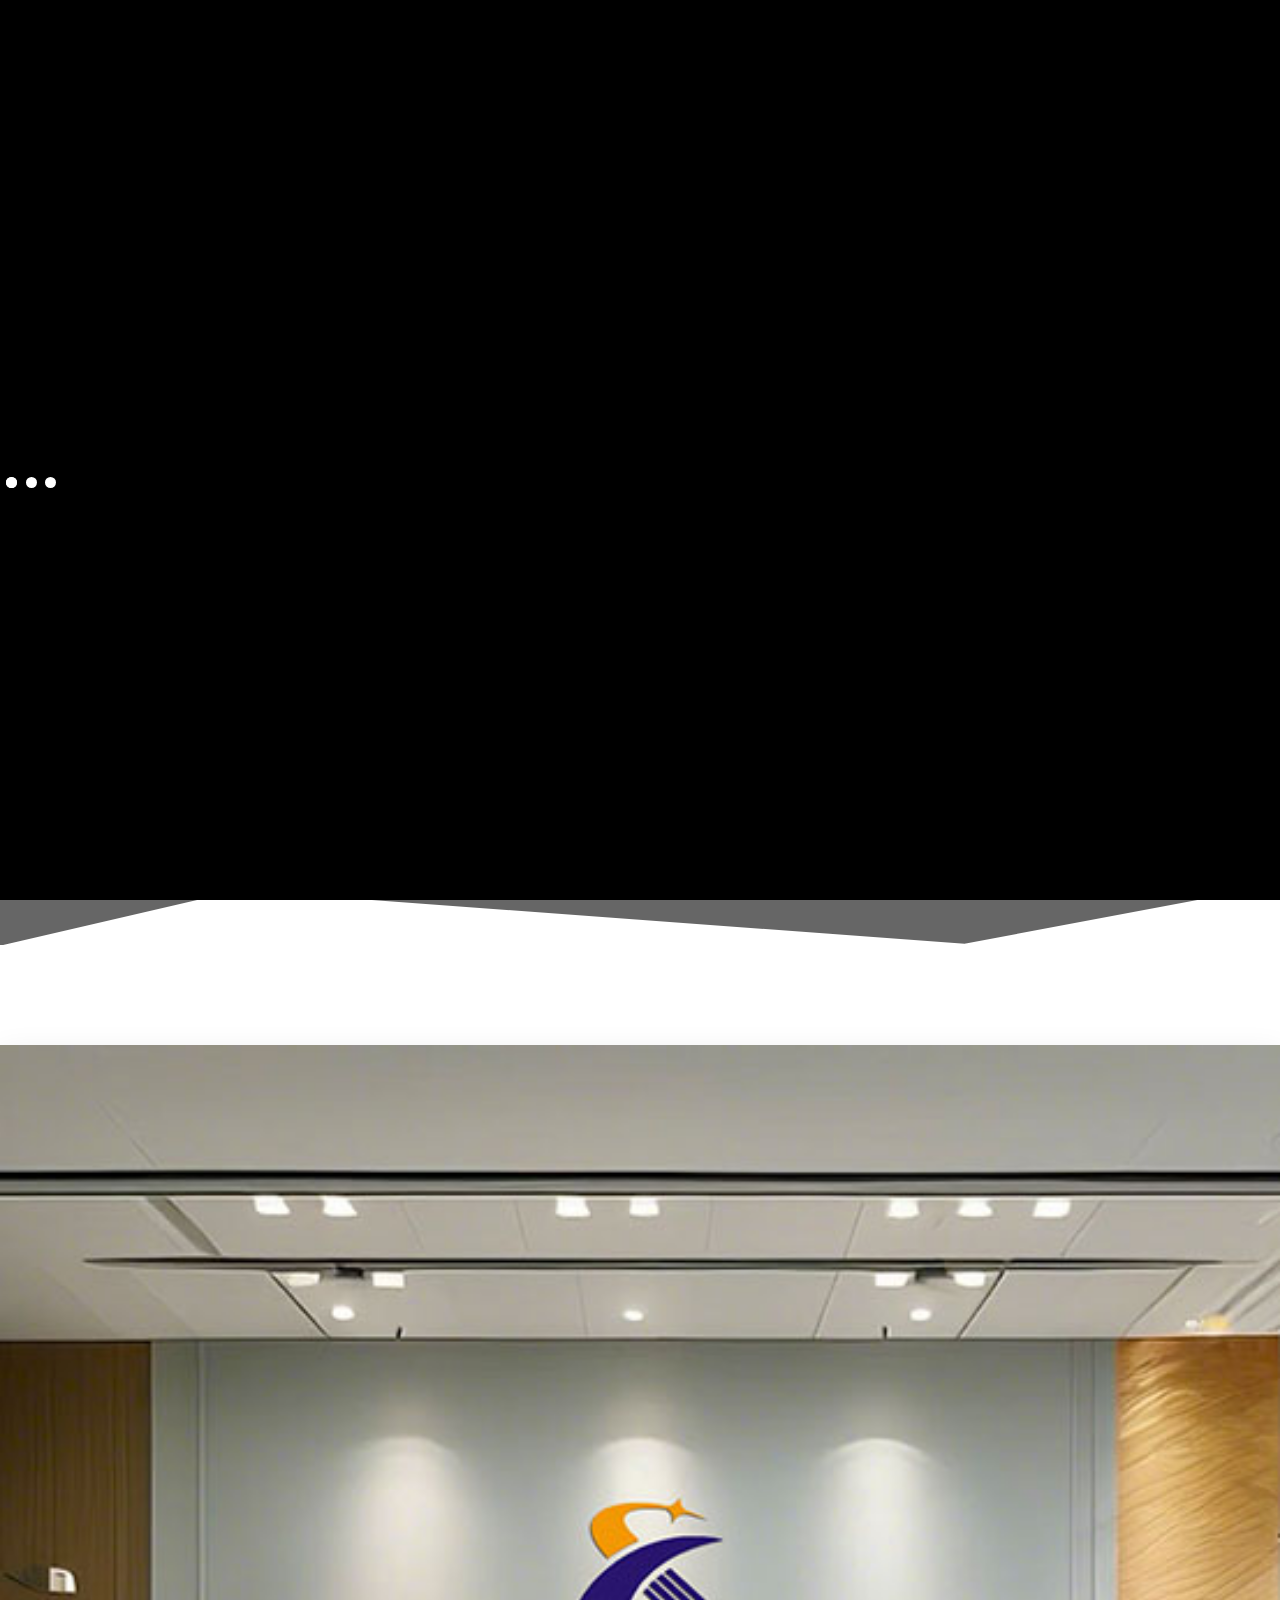
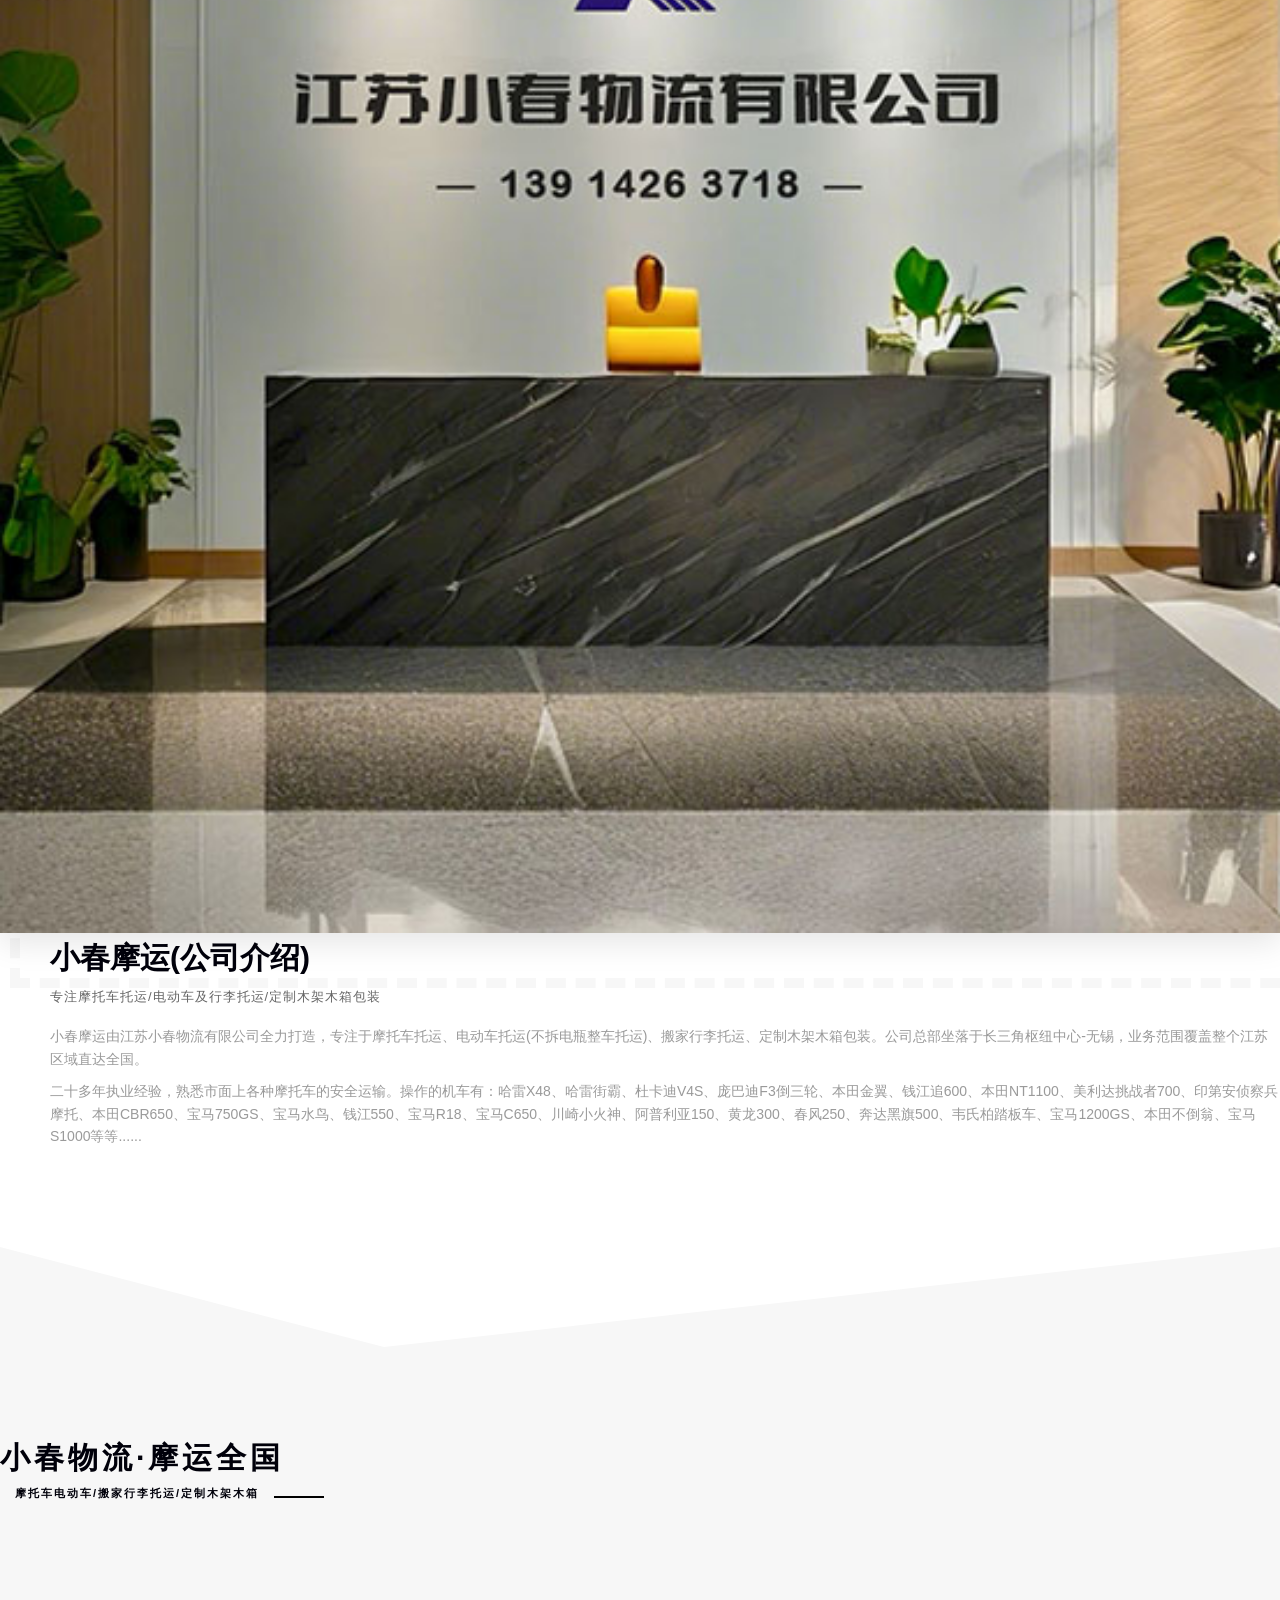
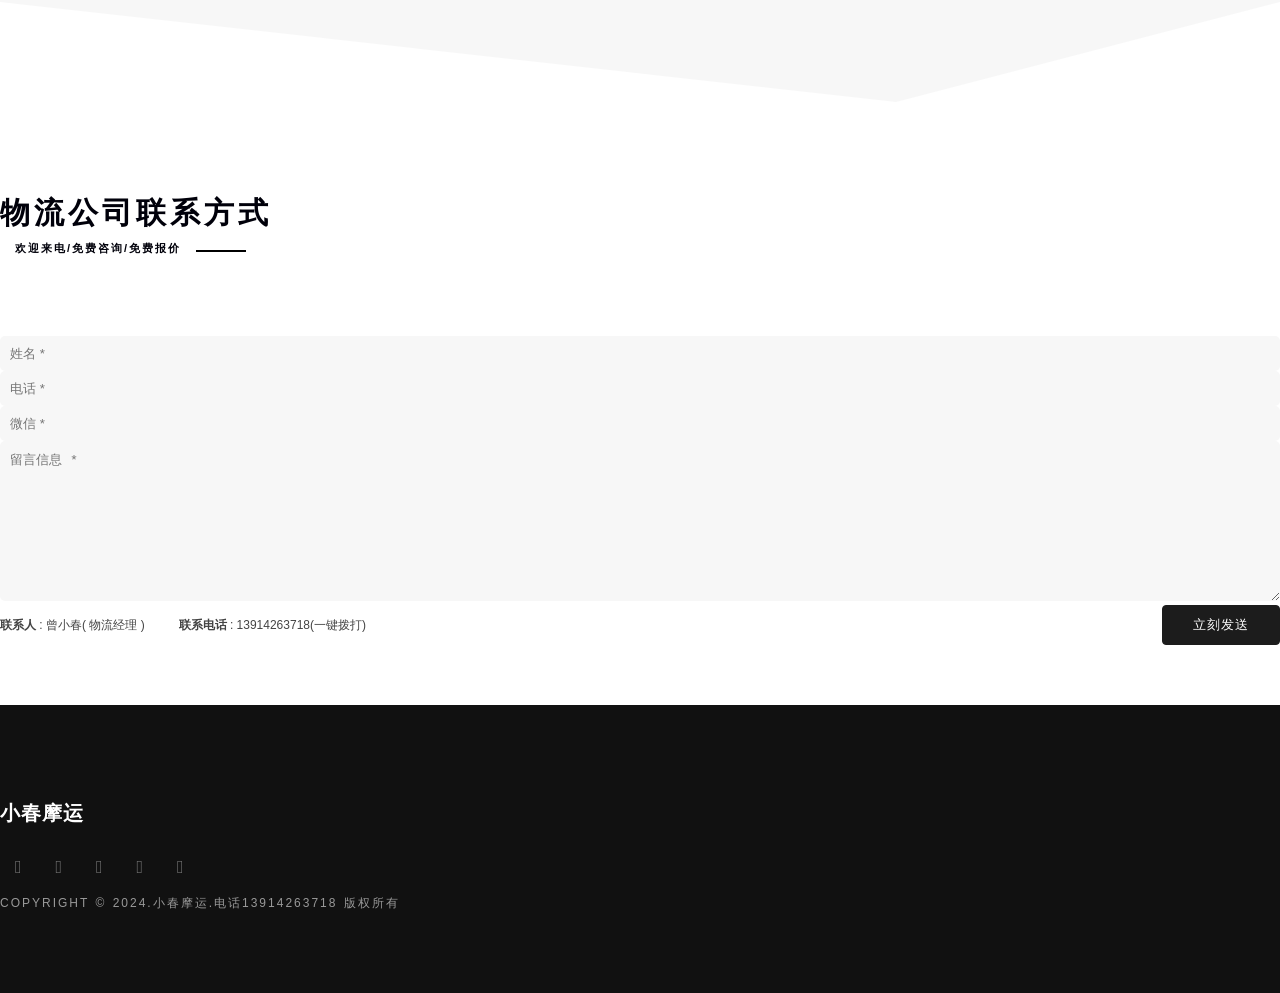
==== index.html @ a059bb93 "Update index.html" ====
<!DOCTYPE html>
 <html lang="zxx">

    <head>

    	<!-- Metas -->
        <title>专注摩托车打包全国托运 -【小春摩运】</title>
        <meta charset="utf-8">
		<meta http-equiv="X-UA-Compatible" content="IE=edge">
        <meta name="viewport" content="width=device-width, initial-scale=1, maximum-scale=1">
		<meta name="keywords" content="无锡摩托车托运，江阴摩托车托运，宜兴摩托车托运，常州摩托车托运，常熟摩托车托运，泰州摩托车托运，靖江摩托车托运，苏州摩托车托运，昆山摩托车托运，南通摩托车托运，江苏摩托车托运公司电话，小春摩运。">
		<meta name="description" content="小春摩运公司电话13914263718曾经理，主营摩托车托运、电动车托运、搬家行李托运、打木架木箱包装、出口木箱定制，提供上门提货取件及送货上门服务，诚信经营25年，欢迎咨询。">
		<meta name="author" content="">

		<!-- Title  -->
		

		<!-- Favicon -->
		

		<!-- Google Fonts -->
		<link href="static/css/css.css" rel="stylesheet">
		
		<!-- Plugins -->
		<link rel="stylesheet" href="static/css/plugins.css">

        <!-- Core Style Css -->
        <link rel="stylesheet" href="static/css/style.css">

    </head>

    <body>

    	<!-- =====================================
    	==== Start Loading -->

    	<div class="loading">
    		<div class="text-center middle">
    			<div class="lds-ellipsis"><div></div><div></div><div></div><div></div></div>
    		</div>
    	</div>
        
    	<!-- End Loading ====
    	======================================= -->

       
    	<!-- =====================================
    	==== Start Navbar -->

		<nav class="navbar navbar-expand-lg">
			<div class="container">

            <!-- Logo -->
            <a class="logo" href="#">
                小春摩运          
            </a>

			  <button class="navbar-toggler" type="button" data-toggle="collapse" data-target="#navbarSupportedContent" aria-controls="navbarSupportedContent" aria-expanded="false" aria-label="Toggle navigation">
			    <span class="icon-bar"><i class="fas fa-bars"></i></span>
			  </button>

			  <!-- navbar links -->
			  <div class="collapse navbar-collapse" id="navbarSupportedContent">
			    <ul class="navbar-nav ml-auto">
			      <li class="nav-item">
			        <a class="nav-link active" href="#" data-scroll-nav="0">首 页</a>
			      </li>
			      <li class="nav-item">
                    <a class="nav-link" href="#" data-scroll-nav="1">公司介绍</a>
                  </li>
			    
			      <li class="nav-item">
			        <a class="nav-link" href="#" data-scroll-nav="4">物流案例</a>
			      </li>
			      <li class="nav-item">
			        <a class="nav-link" href="#" data-scroll-nav="5">联系方式</a>
			      </li>
			    </ul>
			  </div>
			</div>
		</nav>

    	<!-- End Navbar ====
    	======================================= -->


    	<!-- =====================================
    	==== Start Header -->

    	<header class="header valign bg-img" data-scroll-index="0" data-overlay-dark="6" data-background="img/小春摩运.jpg" data-stellar-background-ratio="0.5">

            <div class="svg">
                <svg x="0px" y="0px" viewbox="0 186.5 1920 113.5">
                    <polygon points="-30,300 355.167,210.5 1432.5,290 1920,198.5 1920,300"></polygon>
                </svg>
            </div>

    		<div class="container">
    			<div class="row">
    				<div class="full-width text-center caption mt-30">
                        <h1 class="cd-headline clip">
                            <span>小春摩运 ➩ </span> 
                            <span class="cd-words-wrapper">
                                <b class="is-visible">专注摩托车托运</b>
                                <b>电动车及行李托运</b>
                                <b>定制木架木箱包装</b>
                            </span>
                        </h1>
    				</div>
    			</div>
    		</div>

            <div class="arrow bounce" data-scroll-nav="1">
                <img src="static/picture/down-chevron.svg" alt="">
            </div>

    	</header>

    	<!-- End Header ====
    	======================================= -->

        <!-- =====================================
        ==== Start Hero -->
        
        <section class="hero section-padding" data-scroll-index="1">
            <div class="container">
                <div class="row">
                    
                    <div class="col-lg-5">
                        <div class="author-img">
                            <img src="static/picture/小春物流.jpg" alt="">
                        </div>
                    </div>

                    <div class="col-lg-7">
                        <div class="content">
                            <h4>小春摩运(公司介绍)</h4>
                            <span>专注摩托车托运/电动车及行李托运/定制木架木箱包装</span>
                            <p>小春摩运由江苏小春物流有限公司全力打造，专注于摩托车托运、电动车托运(不拆电瓶整车托运)、搬家行李托运、定制木架木箱包装。公司总部坐落于长三角枢纽中心-无锡，业务范围覆盖整个江苏区域直达全国。</p>
                            <p>二十多年执业经验，熟悉市面上各种摩托车的安全运输。操作的机车有：哈雷X48、哈雷街霸、杜卡迪V4S、庞巴迪F3倒三轮、本田金翼、钱江追600、本田NT1100、美利达挑战者700、印第安侦察兵摩托、本田CBR650、宝马750GS、宝马水鸟、钱江550、宝马R18、宝马C650、川崎小火神、阿普利亚150、黄龙300、春风250、奔达黑旗500、韦氏柏踏板车、宝马1200GS、本田不倒翁、宝马S1000等等......</p>


                        </div>
                    </div>

                </div>
            </div>
            <div class="se-tring se-tring-gray">
                <span class="left"></span>
                <span class="right"></span>
            </div>
        </section>
        
        <!-- End Hero ====
        ======================================= -->


        <!-- =====================================
        ==== Start Services -->



        <!-- End Services ====
        ======================================= -->


        <!-- =====================================
        ==== Start Portfolio -->



        <!-- End Portfolio ====
        ======================================= -->


        <!-- =====================================
        ==== Start Blog -->

        <section class="blog section-padding bg-gray" data-scroll-index="4">
            <div class="container">
                <div class="row">

                    <div class="section-head text-center col-sm-12">
                        <h4>小春物流·摩运全国</h4>
                        <h6>摩托车电动车/搬家行李托运/定制木架木箱</h6>
                    </div>

                    <!-- Posts -->
                    <div class="owl-carousel owl-theme col-sm-12">
                        
                        <div class="item mb-30">
                            <div class="post-img">
                                <img src="static/picture/1.jpg" alt="">
                            </div>
                            <div class="content">
                                <span><a href="#0">4 月 11 日 , 2024</a></span>
                                <span>/</span>
                                <span><a href="#0">
                                    <em>小春摩运</em>
                                </a></span>
                                <h5><a href="#0">无锡到昆明摩托车托运·宝马S1000打包托运</a></h5>
                                <p>宝马S1000摩托车打木架包装，从无锡发往云南昆明，物流专线直达，时效3-5天，上门提车，到达昆明站自提。</p>
                                <a href="#0" class="more">无锡到昆明摩托车打包托运<i class="fas fa-angle-right"></i></a>
                            </div>
                        </div>
                        <div class="item mb-30">
                            <div class="post-img">
                                <img src="static/picture/2.jpg" alt="">
                            </div>
                            <div class="content">
                                <span><a href="#0">4 月 13 日 , 2024</a></span>
                                <span>/</span>
                                <span><a href="#0">
                                    <em>小春摩运</em>
                                </a></span>
                                <h5><a href="#0">无锡到兰州行李托运·跑步机及床垫等用品</a></h5>
                                <p>搬家行李物品：跑频机、床垫、衣物及各种行李，从无锡发往甘肃兰州，物流专线直达，时效3-5天，上门提车，到达兰州站自提。</p>
                                <a href="#0" class="more">无锡到兰州搬家行李托运<i class="fas fa-angle-right"></i></a>
                            </div>
                        </div>
                        <div class="item mb-30">
                            <div class="post-img">
                                <img src="static/picture/3.jpg" alt="">
                            </div>
                            <div class="content">
                                <span><a href="#0">4 月 15 日 , 2024</a></span>
                                <span>/</span>
                                <span><a href="#0">
                                    <em>小春摩运</em>
                                </a></span>
                                <h5><a href="#0">无锡到湛江摩托艇托运·庞巴迪GTX230摩艇</a></h5>
                                <p>庞巴迪旗下Sea-Doo摩托艇GTX230托运：从无锡发往广东湛江，物流专线直达，时效3-5天，上门提车，到达湛江站自提。</p>
                                <a href="#0" class="more">无锡到湛江摩托艇托运<i class="fas fa-angle-right"></i></a>
                            </div>
                        </div>


                    </div>

                </div>
            </div>
            <div class="se-tring se-tring-rev">
                <span class="left"></span>
                <span class="right"></span>
            </div>
        </section>

        <!-- End Blog ====
        ======================================= -->


        <!-- =====================================
        ==== Start Contact -->

        <section class="contact section-padding" data-scroll-index="5">
            <div class="container">
                <div class="row">

                    <div class="section-head text-center col-sm-12">
                        <h4>物流公司联系方式</h4>
                        <h6>欢迎来电/免费咨询/免费报价</h6>
                    </div>
                    
                    <!-- Contact Form -->
                    <div class="col-md-12">
                        <form class="form" id="contact-form" method="post" action="contact.php">

                            <div class="messages"></div>

                            <div class="controls">

                                <div class="row">

                                    <div class="col-md-4">
                                        <div class="form-group">
                                            <input id="form_name" type="text" name="name" placeholder="姓名 *" required="required" data-error="Valid name is required.">
                                            <div class="help-block with-errors"></div>
                                        </div>
                                    </div>
                                    <div class="col-md-4">
                                        <div class="form-group">
                                            <input id="form_email" type="email" name="email" placeholder="电话 *" required="required" data-error="Valid number is required.">
                                            <div class="help-block with-errors"></div>
                                        </div>
                                    </div>
                                    <div class="col-md-4">
                                        <div class="form-group">
                                            <input id="form_email" type="email" name="email" placeholder="微信 *" required="required" data-error="Valid WeChat is required.">
                                            <div class="help-block with-errors"></div>
                                        </div>
                                    </div>
                                    <div class="col-md-12">
                                        <div class="form-group">
                                            <textarea id="form_message" name="message" placeholder="留言信息 *" rows="4" required="required" data-error="Your message is required."></textarea>
                                            <div class="help-block with-errors"></div>
                                        </div>
                                    </div>

                                    <div class="col-md-12">
                                        <button type="submit" class="butn butn-bg"><span>立刻发送</span></button>
                                        <div class="info">
                                            <span><strong>联系人</strong> : 曾小春( 物流经理 )</span>
                                            <span><strong>联系电话</strong> : <a href="tel:13914263718" class="call">13914263718(一键拨打)</a></span>
                                        </div>
                                    </div>

                                </div>                             
                            </div>
                        </form>
                    </div>

                </div>
            </div>
        </section>

        <!-- End Contact ====
        ======================================= -->


        <!-- =====================================
        ==== Start Footer -->

        <footer class="text-center">
            <div class="container">

                <!-- Logo -->
                <a class="logo" href="#">
                    小春摩运          
                </a>
                
                <div class="social">
                    <a href="#0"><i class="fab fa-facebook-f"></i></a>
                    <a href="#0"><i class="fab fa-twitter"></i></a>
                    <a href="#0"><i class="fab fa-instagram"></i></a>
                    <a href="#0"><i class="fab fa-linkedin"></i></a>
                    <a href="#0"><i class="fab fa-behance"></i></a>
                </div>

                <p>Copyright &copy; 2024.<a target="_blank" href="http://xcmy.tongyuewl.com">小春摩运</a>.电话13914263718 版权所有</p>

            </div>
        </footer>

        <!-- End Footer ====
        ======================================= -->




       
        <!-- jQuery -->
        <script src="static/js/jquery-3.0.0.min.js"></script>
        <script src="static/js/jquery-migrate-3.0.0.min.js"></script>

        <!-- popper.min -->
        <script src="static/js/popper.min.js"></script>

        <!-- bootstrap -->
        <script src="static/js/bootstrap.min.js"></script>

        <!-- scrollIt -->
        <script src="static/js/scrollIt.min.js"></script>

        <!-- owl carousel -->
        <script src="static/js/owl.carousel.min.js"></script>

        <!-- animated.headline -->
        <script src="static/js/animated.headline.js"></script>

        <!-- jquery.magnific-popup js -->
        <script src="static/js/jquery.magnific-popup.min.js"></script>

        <!-- stellar js -->
        <script src="static/js/jquery.stellar.min.js"></script>

        <!-- isotope.pkgd.min js -->
        <script src="static/js/isotope.pkgd.min.js"></script>

        <!-- validator js -->
        <script src="static/js/validator.js"></script>

        <!-- custom scripts -->
        <script src="static/js/scripts.js"></script>

    	
</body>

</html>
---- static/css/css.css ----
/* cyrillic-ext */
@font-face {
  font-family: 'Montserrat';
  font-style: normal;
  font-weight: 200;
  src: url(../font/JTUSjIg1_i6t8kCHKm459WRhyzbi.woff2) format('woff2');
  unicode-range: U+0460-052F, U+1C80-1C88, U+20B4, U+2DE0-2DFF, U+A640-A69F, U+FE2E-FE2F;
}
/* cyrillic */
@font-face {
  font-family: 'Montserrat';
  font-style: normal;
  font-weight: 200;
  src: url(../font/JTUSjIg1_i6t8kCHKm459W1hyzbi.woff2) format('woff2');
  unicode-range: U+0301, U+0400-045F, U+0490-0491, U+04B0-04B1, U+2116;
}
/* vietnamese */
@font-face {
  font-family: 'Montserrat';
  font-style: normal;
  font-weight: 200;
  src: url(../font/JTUSjIg1_i6t8kCHKm459WZhyzbi.woff2) format('woff2');
  unicode-range: U+0102-0103, U+0110-0111, U+0128-0129, U+0168-0169, U+01A0-01A1, U+01AF-01B0, U+1EA0-1EF9, U+20AB;
}
/* latin-ext */
@font-face {
  font-family: 'Montserrat';
  font-style: normal;
  font-weight: 200;
  src: url(../font/JTUSjIg1_i6t8kCHKm459Wdhyzbi.woff2) format('woff2');
  unicode-range: U+0100-024F, U+0259, U+1E00-1EFF, U+2020, U+20A0-20AB, U+20AD-20CF, U+2113, U+2C60-2C7F, U+A720-A7FF;
}
/* latin */
@font-face {
  font-family: 'Montserrat';
  font-style: normal;
  font-weight: 200;
  src: url(../font/JTUSjIg1_i6t8kCHKm459Wlhyw.woff2) format('woff2');
  unicode-range: U+0000-00FF, U+0131, U+0152-0153, U+02BB-02BC, U+02C6, U+02DA, U+02DC, U+2000-206F, U+2074, U+20AC, U+2122, U+2191, U+2193, U+2212, U+2215, U+FEFF, U+FFFD;
}
/* cyrillic-ext */
@font-face {
  font-family: 'Montserrat';
  font-style: normal;
  font-weight: 300;
  src: url(../font/JTUSjIg1_i6t8kCHKm459WRhyzbi.woff2) format('woff2');
  unicode-range: U+0460-052F, U+1C80-1C88, U+20B4, U+2DE0-2DFF, U+A640-A69F, U+FE2E-FE2F;
}
/* cyrillic */
@font-face {
  font-family: 'Montserrat';
  font-style: normal;
  font-weight: 300;
  src: url(../font/JTUSjIg1_i6t8kCHKm459W1hyzbi.woff2) format('woff2');
  unicode-range: U+0301, U+0400-045F, U+0490-0491, U+04B0-04B1, U+2116;
}
/* vietnamese */
@font-face {
  font-family: 'Montserrat';
  font-style: normal;
  font-weight: 300;
  src: url(../font/JTUSjIg1_i6t8kCHKm459WZhyzbi.woff2) format('woff2');
  unicode-range: U+0102-0103, U+0110-0111, U+0128-0129, U+0168-0169, U+01A0-01A1, U+01AF-01B0, U+1EA0-1EF9, U+20AB;
}
/* latin-ext */
@font-face {
  font-family: 'Montserrat';
  font-style: normal;
  font-weight: 300;
  src: url(../font/JTUSjIg1_i6t8kCHKm459Wdhyzbi.woff2) format('woff2');
  unicode-range: U+0100-024F, U+0259, U+1E00-1EFF, U+2020, U+20A0-20AB, U+20AD-20CF, U+2113, U+2C60-2C7F, U+A720-A7FF;
}
/* latin */
@font-face {
  font-family: 'Montserrat';
  font-style: normal;
  font-weight: 300;
  src: url(../font/JTUSjIg1_i6t8kCHKm459Wlhyw.woff2) format('woff2');
  unicode-range: U+0000-00FF, U+0131, U+0152-0153, U+02BB-02BC, U+02C6, U+02DA, U+02DC, U+2000-206F, U+2074, U+20AC, U+2122, U+2191, U+2193, U+2212, U+2215, U+FEFF, U+FFFD;
}
/* cyrillic-ext */
@font-face {
  font-family: 'Montserrat';
  font-style: normal;
  font-weight: 400;
  src: url(../font/JTUSjIg1_i6t8kCHKm459WRhyzbi.woff2) format('woff2');
  unicode-range: U+0460-052F, U+1C80-1C88, U+20B4, U+2DE0-2DFF, U+A640-A69F, U+FE2E-FE2F;
}
/* cyrillic */
@font-face {
  font-family: 'Montserrat';
  font-style: normal;
  font-weight: 400;
  src: url(../font/JTUSjIg1_i6t8kCHKm459W1hyzbi.woff2) format('woff2');
  unicode-range: U+0301, U+0400-045F, U+0490-0491, U+04B0-04B1, U+2116;
}
/* vietnamese */
@font-face {
  font-family: 'Montserrat';
  font-style: normal;
  font-weight: 400;
  src: url(../font/JTUSjIg1_i6t8kCHKm459WZhyzbi.woff2) format('woff2');
  unicode-range: U+0102-0103, U+0110-0111, U+0128-0129, U+0168-0169, U+01A0-01A1, U+01AF-01B0, U+1EA0-1EF9, U+20AB;
}
/* latin-ext */
@font-face {
  font-family: 'Montserrat';
  font-style: normal;
  font-weight: 400;
  src: url(../font/JTUSjIg1_i6t8kCHKm459Wdhyzbi.woff2) format('woff2');
  unicode-range: U+0100-024F, U+0259, U+1E00-1EFF, U+2020, U+20A0-20AB, U+20AD-20CF, U+2113, U+2C60-2C7F, U+A720-A7FF;
}
/* latin */
@font-face {
  font-family: 'Montserrat';
  font-style: normal;
  font-weight: 400;
  src: url(../font/JTUSjIg1_i6t8kCHKm459Wlhyw.woff2) format('woff2');
  unicode-range: U+0000-00FF, U+0131, U+0152-0153, U+02BB-02BC, U+02C6, U+02DA, U+02DC, U+2000-206F, U+2074, U+20AC, U+2122, U+2191, U+2193, U+2212, U+2215, U+FEFF, U+FFFD;
}
/* cyrillic-ext */
@font-face {
  font-family: 'Montserrat';
  font-style: normal;
  font-weight: 500;
  src: url(../font/JTUSjIg1_i6t8kCHKm459WRhyzbi.woff2) format('woff2');
  unicode-range: U+0460-052F, U+1C80-1C88, U+20B4, U+2DE0-2DFF, U+A640-A69F, U+FE2E-FE2F;
}
/* cyrillic */
@font-face {
  font-family: 'Montserrat';
  font-style: normal;
  font-weight: 500;
  src: url(../font/JTUSjIg1_i6t8kCHKm459W1hyzbi.woff2) format('woff2');
  unicode-range: U+0301, U+0400-045F, U+0490-0491, U+04B0-04B1, U+2116;
}
/* vietnamese */
@font-face {
  font-family: 'Montserrat';
  font-style: normal;
  font-weight: 500;
  src: url(../font/JTUSjIg1_i6t8kCHKm459WZhyzbi.woff2) format('woff2');
  unicode-range: U+0102-0103, U+0110-0111, U+0128-0129, U+0168-0169, U+01A0-01A1, U+01AF-01B0, U+1EA0-1EF9, U+20AB;
}
/* latin-ext */
@font-face {
  font-family: 'Montserrat';
  font-style: normal;
  font-weight: 500;
  src: url(../font/JTUSjIg1_i6t8kCHKm459Wdhyzbi.woff2) format('woff2');
  unicode-range: U+0100-024F, U+0259, U+1E00-1EFF, U+2020, U+20A0-20AB, U+20AD-20CF, U+2113, U+2C60-2C7F, U+A720-A7FF;
}
/* latin */
@font-face {
  font-family: 'Montserrat';
  font-style: normal;
  font-weight: 500;
  src: url(../font/JTUSjIg1_i6t8kCHKm459Wlhyw.woff2) format('woff2');
  unicode-range: U+0000-00FF, U+0131, U+0152-0153, U+02BB-02BC, U+02C6, U+02DA, U+02DC, U+2000-206F, U+2074, U+20AC, U+2122, U+2191, U+2193, U+2212, U+2215, U+FEFF, U+FFFD;
}
/* cyrillic-ext */
@font-face {
  font-family: 'Montserrat';
  font-style: normal;
  font-weight: 600;
  src: url(../font/JTUSjIg1_i6t8kCHKm459WRhyzbi.woff2) format('woff2');
  unicode-range: U+0460-052F, U+1C80-1C88, U+20B4, U+2DE0-2DFF, U+A640-A69F, U+FE2E-FE2F;
}
/* cyrillic */
@font-face {
  font-family: 'Montserrat';
  font-style: normal;
  font-weight: 600;
  src: url(../font/JTUSjIg1_i6t8kCHKm459W1hyzbi.woff2) format('woff2');
  unicode-range: U+0301, U+0400-045F, U+0490-0491, U+04B0-04B1, U+2116;
}
/* vietnamese */
@font-face {
  font-family: 'Montserrat';
  font-style: normal;
  font-weight: 600;
  src: url(../font/JTUSjIg1_i6t8kCHKm459WZhyzbi.woff2) format('woff2');
  unicode-range: U+0102-0103, U+0110-0111, U+0128-0129, U+0168-0169, U+01A0-01A1, U+01AF-01B0, U+1EA0-1EF9, U+20AB;
}
/* latin-ext */
@font-face {
  font-family: 'Montserrat';
  font-style: normal;
  font-weight: 600;
  src: url(../font/JTUSjIg1_i6t8kCHKm459Wdhyzbi.woff2) format('woff2');
  unicode-range: U+0100-024F, U+0259, U+1E00-1EFF, U+2020, U+20A0-20AB, U+20AD-20CF, U+2113, U+2C60-2C7F, U+A720-A7FF;
}
/* latin */
@font-face {
  font-family: 'Montserrat';
  font-style: normal;
  font-weight: 600;
  src: url(../font/JTUSjIg1_i6t8kCHKm459Wlhyw.woff2) format('woff2');
  unicode-range: U+0000-00FF, U+0131, U+0152-0153, U+02BB-02BC, U+02C6, U+02DA, U+02DC, U+2000-206F, U+2074, U+20AC, U+2122, U+2191, U+2193, U+2212, U+2215, U+FEFF, U+FFFD;
}
/* cyrillic-ext */
@font-face {
  font-family: 'Montserrat';
  font-style: normal;
  font-weight: 700;
  src: url(../font/JTUSjIg1_i6t8kCHKm459WRhyzbi.woff2) format('woff2');
  unicode-range: U+0460-052F, U+1C80-1C88, U+20B4, U+2DE0-2DFF, U+A640-A69F, U+FE2E-FE2F;
}
/* cyrillic */
@font-face {
  font-family: 'Montserrat';
  font-style: normal;
  font-weight: 700;
  src: url(../font/JTUSjIg1_i6t8kCHKm459W1hyzbi.woff2) format('woff2');
  unicode-range: U+0301, U+0400-045F, U+0490-0491, U+04B0-04B1, U+2116;
}
/* vietnamese */
@font-face {
  font-family: 'Montserrat';
  font-style: normal;
  font-weight: 700;
  src: url(../font/JTUSjIg1_i6t8kCHKm459WZhyzbi.woff2) format('woff2');
  unicode-range: U+0102-0103, U+0110-0111, U+0128-0129, U+0168-0169, U+01A0-01A1, U+01AF-01B0, U+1EA0-1EF9, U+20AB;
}
/* latin-ext */
@font-face {
  font-family: 'Montserrat';
  font-style: normal;
  font-weight: 700;
  src: url(../font/JTUSjIg1_i6t8kCHKm459Wdhyzbi.woff2) format('woff2');
  unicode-range: U+0100-024F, U+0259, U+1E00-1EFF, U+2020, U+20A0-20AB, U+20AD-20CF, U+2113, U+2C60-2C7F, U+A720-A7FF;
}
/* latin */
@font-face {
  font-family: 'Montserrat';
  font-style: normal;
  font-weight: 700;
  src: url(../font/JTUSjIg1_i6t8kCHKm459Wlhyw.woff2) format('woff2');
  unicode-range: U+0000-00FF, U+0131, U+0152-0153, U+02BB-02BC, U+02C6, U+02DA, U+02DC, U+2000-206F, U+2074, U+20AC, U+2122, U+2191, U+2193, U+2212, U+2215, U+FEFF, U+FFFD;
}
/* cyrillic-ext */
@font-face {
  font-family: 'Montserrat';
  font-style: normal;
  font-weight: 800;
  src: url(../font/JTUSjIg1_i6t8kCHKm459WRhyzbi.woff2) format('woff2');
  unicode-range: U+0460-052F, U+1C80-1C88, U+20B4, U+2DE0-2DFF, U+A640-A69F, U+FE2E-FE2F;
}
/* cyrillic */
@font-face {
  font-family: 'Montserrat';
  font-style: normal;
  font-weight: 800;
  src: url(../font/JTUSjIg1_i6t8kCHKm459W1hyzbi.woff2) format('woff2');
  unicode-range: U+0301, U+0400-045F, U+0490-0491, U+04B0-04B1, U+2116;
}
/* vietnamese */
@font-face {
  font-family: 'Montserrat';
  font-style: normal;
  font-weight: 800;
  src: url(../font/JTUSjIg1_i6t8kCHKm459WZhyzbi.woff2) format('woff2');
  unicode-range: U+0102-0103, U+0110-0111, U+0128-0129, U+0168-0169, U+01A0-01A1, U+01AF-01B0, U+1EA0-1EF9, U+20AB;
}
/* latin-ext */
@font-face {
  font-family: 'Montserrat';
  font-style: normal;
  font-weight: 800;
  src: url(../font/JTUSjIg1_i6t8kCHKm459Wdhyzbi.woff2) format('woff2');
  unicode-range: U+0100-024F, U+0259, U+1E00-1EFF, U+2020, U+20A0-20AB, U+20AD-20CF, U+2113, U+2C60-2C7F, U+A720-A7FF;
}
/* latin */
@font-face {
  font-family: 'Montserrat';
  font-style: normal;
  font-weight: 800;
  src: url(../font/JTUSjIg1_i6t8kCHKm459Wlhyw.woff2) format('woff2');
  unicode-range: U+0000-00FF, U+0131, U+0152-0153, U+02BB-02BC, U+02C6, U+02DA, U+02DC, U+2000-206F, U+2074, U+20AC, U+2122, U+2191, U+2193, U+2212, U+2215, U+FEFF, U+FFFD;
}
---- static/css/plugins.css ----
/*-----------------------------------------------------------------------------------

	Theme Name: imax
	Theme URI: http://
	Description: The Multi-Purpose Onepage Template
	Author: ui-themez
	Author URI: http://themeforest.net/user/ui-themez
	Version: 1.0

-----------------------------------------------------------------------------------*/

/* ----------------------------------------------------------------
			[ All Css Plugins & Helper Classes File ]
-----------------------------------------------------------------*/

/* == bootstrap == */
@import url("bootstrap.min.css");

/* == animate Headline == */
@import url("animate.min.css");

/* == et-line icon font == */
@import url("et-line.css");

/* == fontawesome icon font == */
@import url("fontawesome-all.min.css");

/* == magnific-popup == */
@import url("magnific-popup.css");

/* == owl.carousel == */
@import url("owl.carousel.min.css");
@import url("owl.theme.default.min.css");

/* == helper classes == */
@import url("helper.css");
---- static/css/style.css ----
/*-----------------------------------------------------------------------------------

 Theme Name: Kewll
 Theme URI: http://
 Description: The Multi-Purpose Onepage Portfolio Template
 Author: ui-themez
 Author URI: http://themeforest.net/user/ui-themez
 Version: 1.1

 main Font    : Montserrat

-----------------------------------------------------------------------------------*/
/* ----------------------------------------------------------------

 == Table Of Content

	01 Basic
	02 Theme-dark
	03 Buttons
	04 Navbar
	05 Header
	06 Hero
	07 Services
	08 Portfolio
	09 Blog
	10 Contact (Update 1.1)
	11 Footer
	12 Responsive
 

---------------------------------------------------------------- */
/* ----------------------------------------------------------------
     [ 01 Start Basic ]
-----------------------------------------------------------------*/
* {
  margin: 0;
  padding: 0;
  -webkit-box-sizing: border-box;
          box-sizing: border-box;
  outline: none !important;
  list-style: none;
}

body {
  color: #00000a;
  line-height: 1.3;
  font-weight: 400;
  font-size: 14px;
  font-family: 'Montserrat', sans-serif;
  overflow-x: hidden !important;
}

p {
  font-size: 14px;
  font-weight: 500;
  color: #9a9a9a;
  line-height: 1.6;
  word-spacing: 1px;
  margin: 0;
}

img {
  width: 100%;
  height: auto;
}

span, a, a:hover {
  display: inline-block;
  text-decoration: none;
  color: inherit;
}

.se-tring {
  position: relative;
  margin-top: 100px;
}
.se-tring span {
  position: absolute;
  width: 0;
  height: 0;
  top: 0;
}
.se-tring .left {
  border-bottom: 100px solid #fff;
  border-right: 30vw solid transparent;
  left: 0;
}
.se-tring .right {
  border-bottom: 100px solid #fff;
  border-left: 70vw solid transparent;
  right: 0;
}

.se-tring-gray .left, .se-tring-gray .right {
  border-bottom: 100px solid #f7f7f7;
}

.se-tring-rev .left {
  border-right: 70vw solid transparent;
}
.se-tring-rev .right {
  border-left: 30vw solid transparent;
}

.hide {
  display: none;
}

.section-padding {
  padding: 100px 0;
}

.section-head {
  margin-bottom: 80px;
}
.section-head h6 {
  font-size: 11px;
  font-weight: 600;
  font-family: inherit;
  text-transform: uppercase;
  letter-spacing: 2px;
  word-spacing: 1px;
  display: inline-block;
  padding: 0 15px;
  position: relative;
}
.section-head h6:before, .section-head h6:after {
  content: '';
  width: 50px;
  height: 2px;
  background-color: #000;
  position: absolute;
  bottom: 3px;
}
.section-head h6:before {
  left: -50px;
}
.section-head h6:after {
  right: -50px;
}
.section-head h4 {
  font-size: 30px;
  font-weight: 800;
  letter-spacing: 4px;
  line-height: .7;
  position: relative;
  margin-bottom: 15px;
}

.bg-gray {
  background: #f7f7f7;
}

.o-hidden {
  overflow: hidden;
}

.position-re {
  position: relative;
}

.full-width {
  width: 100% !important;
}

.bg-img {
  background-size: cover;
  background-repeat: no-repeat;
}

.bg-fixed {
  background-attachment: fixed;
}

.valign {
  display: -webkit-box;
  display: -ms-flexbox;
  display: flex;
  -webkit-box-align: center;
  -ms-flex-align: center;
  align-items: center;
}

.v-middle {
  position: absolute;
  width: 100%;
  top: 50%;
  left: 0;
  -webkit-transform: translate(0%, -50%);
  transform: translate(0%, -50%);
}

.owl-theme .owl-nav.disabled + .owl-dots {
  margin-top: 15px;
  line-height: .7;
}

.owl-theme .owl-dots .owl-dot span {
  width: 8px;
  height: 8px;
  margin: 0 7px;
  border-radius: 50%;
  background: #ccc;
}

.owl-theme .owl-dots .owl-dot.active span,
.owl-theme .owl-dots .owl-dot:hover span {
  background: #000;
}

.cd-headline {
  font-size: 3rem;
  line-height: 1.2;
}

@media only screen and (min-width: 768px) {
  .cd-headline {
    font-size: 4.4rem;
    font-weight: 300;
  }
}
@media only screen and (min-width: 1170px) {
  .cd-headline {
    font-size: 6rem;
  }
}
.cd-words-wrapper {
  display: inline-block;
  position: relative;
  text-align: left;
}

.cd-words-wrapper b {
  display: inline-block;
  position: absolute;
  white-space: nowrap;
  left: 0;
  top: 0;
}

.cd-words-wrapper b.is-visible {
  position: relative;
}

.no-js .cd-words-wrapper b {
  opacity: 0;
}

.no-js .cd-words-wrapper b.is-visible {
  opacity: 1;
}

/* -------------------------------- 
	xclip 
-------------------------------- */
.cd-headline.clip span {
  display: inline-block;
  padding: .2em 0;
}

.cd-headline.clip .cd-words-wrapper {
  overflow: hidden;
  vertical-align: top;
}

.cd-headline.clip .cd-words-wrapper::after {
  /* line */
  content: '';
  position: absolute;
  top: 0;
  right: 0;
  width: 2px;
  height: 100%;
  background-color: #aebcb9;
}

.cd-headline.clip b {
  opacity: 0;
}

.cd-headline.clip b.is-visible {
  opacity: 1;
}

/* -------------------------------- 
	bounce animation 
-------------------------------- */
@-webkit-keyframes bounce {
  0%, 20%, 50%, 80%, 100% {
    -webkit-transform: translateY(0);
    transform: translateY(0);
  }
  40% {
    -webkit-transform: translateY(-30px);
    transform: translateY(-30px);
  }
  60% {
    -webkit-transform: translateY(-15px);
    transform: translateY(-15px);
  }
}
@keyframes bounce {
  0%, 20%, 50%, 80%, 100% {
    -webkit-transform: translateY(0);
    transform: translateY(0);
  }
  40% {
    -webkit-transform: translateY(-30px);
    transform: translateY(-30px);
  }
  60% {
    -webkit-transform: translateY(-15px);
    transform: translateY(-15px);
  }
}
.bounce {
  -webkit-animation: bounce 2s infinite;
  animation: bounce 2s infinite;
}

/* ----------------------------------------------------------------
     [ End Basic ]
-----------------------------------------------------------------*/

/* IE Custom Style */

@media all and (-ms-high-contrast: none), (-ms-high-contrast: active) {
    .header .svg{
      bottom: -40px !important;
    }

    .header .container{
      position: absolute;
      max-width: 100%;
      top: 50%;
      left: 0;
      -webkit-transform: translate(0%, -50%);
      -moz-transform: translate(0%, -50%);
      -ms-transform: translate(0%, -50%);
      -o-transform: translate(0%, -50%);
      transform: translate(0%, -50%);
    }
}


/* ----------------------------------------------------------------
     [ 02 Start Theme-dark ]
-----------------------------------------------------------------*/
body.theme-dark {
  color: #fff;
  background: #0C0C0C;
}
body.theme-dark .bg-gray {
  background: #111;
}
body.theme-dark .se-tring .left, body.theme-dark .se-tring .right {
  border-bottom: 100px solid #0C0C0C;
}
body.theme-dark .se-tring-gray .left, body.theme-dark .se-tring-gray .right {
  border-bottom: 100px solid #111;
}
body.theme-dark .section-head h6:before, body.theme-dark .section-head h6:after {
  background-color: #eee;
}
body.theme-dark .nav-scroll {
  background: #222;
}
body.theme-dark .nav-scroll .icon-bar {
  color: #fff;
}
body.theme-dark .nav-scroll .navbar-nav .nav-link {
  color: #fff;
}
body.theme-dark .nav-scroll .navbar-nav .nav-link:after {
  background: #fff;
}
body.theme-dark .nav-scroll .logo {
  padding: 15px 0;
  color: #fff;
}
body.theme-dark .nav-scroll .logo:hover {
  color: #fff;
}
body.theme-dark .header .svg svg {
  fill: #0C0C0C;
}
body.theme-dark .hero .author-img:after {
  border-color: #151515;
}
body.theme-dark .hero .skills .skills-progress {
  background: #444;
}
body.theme-dark .hero .skills .skills-progress span {
  background: #fff;
}
body.theme-dark .portfolio .filtering .active {
  background: #222;
}
body.theme-dark .portfolio .item-img-overlay {
  background: #0C0C0C;
  color: #eee;
}
body.theme-dark .blog .more {
  color: #eee;
}
body.theme-dark .blog .more:hover {
  color: #fff;
}
body.theme-dark .contact input, body.theme-dark .contact textarea {
  background: #151515;
  color: #fff;
}
body.theme-dark .contact .info span {
  color: #666;
}

/* ----------------------------------------------------------------
     [ End Theme-dark ]
-----------------------------------------------------------------*/
/* ----------------------------------------------------------------
     [ 03 Start Buttons ]
-----------------------------------------------------------------*/
.butn {
  padding: 10px 30px;
  border: 1px solid #eee;
  border-radius: 4px;
  text-transform: uppercase;
  font-size: 13px;
  font-weight: 500;
  letter-spacing: 1px;
  position: relative;
  margin: 30px 2px 0;
  -webkit-animation-delay: 1.2s;
          animation-delay: 1.2s;
}
.butn:after {
  content: '';
  width: 0;
  height: 100%;
  position: absolute;
  bottom: 0;
  left: 100%;
  z-index: 1;
  background: #fff;
  -webkit-transition: all 0.3s ease;
  transition: all 0.3s ease;
}
.butn:hover {
  border-color: #fff;
}
.butn:hover:after {
  width: 100%;
  left: 0;
  -webkit-transition: width 0.3s ease;
  transition: width 0.3s ease;
}
.butn:hover span {
  color: #1c1c1c;
}
.butn span {
  position: relative;
  z-index: 2;
}

.butn-bg {
  background: #1c1c1c;
  border-color: #1c1c1c;
  color: #fff;
}

.butn-bord:after {
  background: #1c1c1c;
}
.butn-bord:hover {
  border-color: #1c1c1c;
}
.butn-bord:hover span {
  color: #fff;
}

/* ----------------------------------------------------------------
     [ End Buttons ]
-----------------------------------------------------------------*/
/* ----------------------------------------------------------------
     [ 04 Start Navbar ]
-----------------------------------------------------------------*/
.navbar {
  position: absolute;
  left: 0;
  top: 0;
  width: 100%;
  background: transparent;
  z-index: 9;
  min-height: 80px;
}
.navbar .icon-bar {
  color: #fff;
}
.navbar .navbar-nav .nav-link {
  font-size: 13px;
  font-weight: 600;
  color: #eee;
  letter-spacing: .5px;
  margin: 15px 5px;
  -webkit-transition: all .5s;
  transition: all .5s;
  position: relative;
}
.navbar .navbar-nav .nav-link:after {
  content: '';
  width: 80%;
  height: 2px;
  background: #fff;
  position: absolute;
  left: 10%;
  bottom: -10px;
  opacity: 0;
  -webkit-transition: all .5s;
  transition: all .5s;
}
.navbar .navbar-nav .active:after {
  bottom: 0;
  opacity: 1;
}

.nav-scroll {
  background: #fff;
  border-bottom: 1px solid rgba(12, 12, 12, 0.04);
  padding: 0;
  position: fixed;
  top: -100px;
  left: 0;
  width: 100%;
  -webkit-transition: -webkit-transform .5s;
  transition: -webkit-transform .5s;
  transition: transform .5s;
  transition: transform .5s, -webkit-transform .5s;
  -webkit-transform: translateY(100px);
          transform: translateY(100px);
}
.nav-scroll .icon-bar {
  color: #222;
}
.nav-scroll .navbar-nav .nav-link {
  color: #222;
}
.nav-scroll .navbar-nav .nav-link:after {
  background: #222;
}
.nav-scroll .logo {
  padding: 15px 0;
  color: #111;
}
.nav-scroll .logo:hover {
  color: #111;
}

.logo {
  padding: 15px 0;
  width: 100px;
  color: #fff;
  font-size: 20px;
  font-weight: 800;
  letter-spacing: 1px;
}
.logo:hover {
  color: #fff;
}

/* ----------------------------------------------------------------
     [ End Navbar ]
-----------------------------------------------------------------*/
/* ----------------------------------------------------------------
     [ 05 Start Header ]
-----------------------------------------------------------------*/
.header {
  min-height: 105vh;
  overflow: hidden;
  position: relative;
}
.header .caption .o-hidden {
  display: inline-block;
}
.header .caption h1 {
  font-size: 55px;
  font-weight: 800;
}
.header .arrow {
  position: absolute;
  bottom: 8vh;
  left: 0;
  width: 100%;
  text-align: center;
  z-index: 4;
}
.header .arrow img {
  width: 40px;
  cursor: pointer;
}
.header .svg {
  position: absolute;
  bottom: -10px;
  left: 0;
  width: 100%;
  z-index: 3;
}
.header .svg svg {
  fill: #fff;
  width: 101%;
}

/* ----------------------------------------------------------------
     [ End Header ]
-----------------------------------------------------------------*/
/* ----------------------------------------------------------------
     [ 06 Start Hero ]
-----------------------------------------------------------------*/
.hero .author-img {
  position: relative;
}
.hero .author-img:after {
  content: '';
  width: 100%;
  height: 100%;
  border: 10px dashed #f7f7f7;
  position: absolute;
  top: 30px;
  right: -30px;
  z-index: -1;
}
.hero .author-img img {
  -webkit-box-shadow: 0px 10px 30px rgba(0, 0, 0, 0.1);
          box-shadow: 0px 10px 30px rgba(0, 0, 0, 0.1);
}
.hero .content {
  padding-left: 50px;
}
.hero .content h4 {
  margin-bottom: 10px;
}
.hero .content span {
  text-transform: uppercase;
  letter-spacing: 1px;
  font-weight: 500;
  font-size: 13px;
  color: #666;
  margin-bottom: 20px;
}
.hero .content p {
  margin-bottom: 10px;
}
.hero .content p:last-child {
  margin-bottom: 0;
}
.hero .skills .skill-item {
  margin-bottom: 30px;
}
.hero .skills .skill-item:last-child {
  margin-bottom: 0;
}
.hero .skills h6 {
  font-size: 11px;
  text-transform: uppercase;
  letter-spacing: 1px;
  margin-bottom: 10px;
}
.hero .skills h6 span {
  margin-bottom: 0;
  float: right;
  font-size: 10px;
}
.hero .skills .skills-progress {
  height: 3px;
  width: 100%;
  background: #f7f7f7;
  border-radius: 10px;
  position: relative;
}
.hero .skills .skills-progress span {
  position: absolute;
  top: 0;
  left: 0;
  width: 0;
  height: 100%;
  background: #000;
  border-radius: 10px;
  -webkit-transition: all 1s;
  transition: all 1s;
}

/* ----------------------------------------------------------------
     [ End Hero ]
-----------------------------------------------------------------*/
/* ----------------------------------------------------------------
     [ 07 Start Services ]
-----------------------------------------------------------------*/
.services .item {
  text-align: center;
  padding: 30px 10px;
}
.services .item .icon {
  font-size: 40px;
  margin-bottom: 25px;
}
.services .item h6 {
  font-size: 17px;
  font-weight: 600;
  margin-bottom: 10px;
}
.services .item p {
  font-weight: 500;
}

/* ----------------------------------------------------------------
     [ End Services ]
-----------------------------------------------------------------*/
/* ----------------------------------------------------------------
     [ 08 Start Portfolio ]
-----------------------------------------------------------------*/
.portfolio {
  overflow: hidden;
}
.portfolio .filtering span {
  padding: 9px 25px;
  margin: 0 5px;
  border-radius: 30px;
  font-weight: 600;
  font-size: 12px;
  text-transform: uppercase;
  border: 1px dashed #555;
  cursor: pointer;
}
.portfolio .filtering .active {
  background: #1c1c1c;
  color: #fff;
  -webkit-box-shadow: 0px 10px 30px -4px rgba(0, 0, 0, 0.2);
          box-shadow: 0px 10px 30px -4px rgba(0, 0, 0, 0.2);
}
.portfolio .items {
  margin-top: 30px;
}
.portfolio .item-img {
  position: relative;
  overflow: hidden;
}
.portfolio .item-img:hover .item-img-overlay {
  opacity: 1;
}
.portfolio .item-img:hover h6, .portfolio .item-img:hover p {
  -webkit-transform: translateY(0);
          transform: translateY(0);
}
.portfolio .item-img h6 {
  font-weight: 600;
  position: relative;
  margin-bottom: 5px;
  -webkit-transform: translateY(-10px);
          transform: translateY(-10px);
  -webkit-transition: all .5s;
  transition: all .5s;
}
.portfolio .item-img p {
  -webkit-transform: translateY(10px);
          transform: translateY(10px);
  -webkit-transition: all .5s;
  transition: all .5s;
}
.portfolio .item-img .item-img-overlay {
  position: absolute;
  top: 5px;
  left: 5px;
  right: 5px;
  bottom: 5px;
  background: white;
  color: #35424C;
  opacity: 0;
  -webkit-transition: all .5s;
  transition: all .5s;
  z-index: 2;
}
.portfolio .item-img a {
  font-size: 30px;
  position: absolute;
  bottom: 15px;
  right: 15px;
}

/* ----------------------------------------------------------------
     [ End Portfolio ]
-----------------------------------------------------------------*/
/* ----------------------------------------------------------------
     [ 9 Start Blog ]
-----------------------------------------------------------------*/
.blog .item .post-img {
  margin-bottom: 30px;
  overflow: hidden;
}
.blog .item .post-img:hover img {
  -webkit-transform: scale(1.1);
          transform: scale(1.1);
}
.blog .item .post-img img {
  -webkit-transition: all .5s;
  transition: all .5s;
}
.blog .item span {
  font-size: 11px;
  font-weight: 500;
  color: #777;
  margin-right: 10px;
  margin-bottom: 15px;
}
.blog .item span:last-child {
  margin-right: 0;
}
.blog .item h5 {
  font-size: 18px;
  font-weight: 700;
  margin-bottom: 15px;
}
.blog .item .more {
  margin-top: 15px;
  font-size: 12px;
  font-weight: 700;
  color: #444;
  position: relative;
}
.blog .item .more:hover {
  color: #000;
}
.blog .item .more:hover i {
  right: -15px;
}
.blog .item .more i {
  position: absolute;
  right: -10px;
  top: 3px;
  -webkit-transition: all .3s;
  transition: all .3s;
}

/* ----------------------------------------------------------------
     [ End Blog ]
-----------------------------------------------------------------*/
/* ----------------------------------------------------------------
     [ 10 Start Contact ]
-----------------------------------------------------------------*/
.contact .form input, .contact .form textarea {
  width: 100%;
  padding: 10px;
  border: 0;
  background: #f7f7f7;
  border-radius: 5px;
}
.contact .form textarea {
  height: 160px;
  max-height: 160px;
  max-width: 100%;
}
.contact .form .info {
  float: left;
  margin-top: 10px;
}
.contact .form .info span {
  color: #444;
  font-size: 12px;
  font-weight: 500;
  margin-right: 30px;
}
.contact .form .info span:last-child {
  margin-right: 0;
}
.contact .form .butn {
  float: right;
  overflow: hidden;
  cursor: pointer;
  margin: 0;
}
.contact .form .butn:hover {
  border-color: #000;
}
.contact .form .form-group {
  position: relative;
}
.contact .form .help-block li {
  color: #ce7373;
  font-size: 11px;
  font-weight: 500;
  position: absolute;
  top: 10px;
  right: 10px;
}

/* ----------------------------------------------------------------
     [ End Contact ]
-----------------------------------------------------------------*/
/* ----------------------------------------------------------------
     [ 11 Start Footer ]
-----------------------------------------------------------------*/
footer {
  background: #111;
  padding: 80px 0;
}
footer .social a {
  color: #777;
  font-size: 18px;
  margin: 15px 15px;
}
footer p {
  color: #999;
  font-weight: 400;
  font-size: 12px;
  text-transform: uppercase;
  letter-spacing: 2px;
}

/* ----------------------------------------------------------------
     [ End Footer ]
-----------------------------------------------------------------*/
/* ----------------------------------------------------------------
 	 [ 12 Responsive ]
-----------------------------------------------------------------*/
@media screen and (max-width: 991px) {
  .mb-md50 {
    margin-bottom: 50px;
  }

  .mb-md30 {
    margin-bottom: 30px;
  }

  .mb-md0 {
    margin-bottom: 0;
  }

  .bg-fixed {
    background-attachment: scroll !important;
  }

  .navbar {
    padding-left: 15px;
  }
  .navbar .navbar-collapse {
    max-height: 340px;
    overflow: auto;
    background: #111;
    text-align: center;
    padding: 10px 0;
  }
  .navbar .nav-link {
    margin: 10px auto !important;
  }

  .nav-scroll .navbar-collapse .nav-link {
    color: #fff !important;
  }

  .header {
    background-attachment: scroll !important;
    background-position: 50% 0% !important;
  }
  .header .caption h4 {
    font-size: 30px;
  }
  .header .caption h1 {
    font-size: 45px;
    line-height: 1.4;
  }

  .hero .author-img {
    margin-bottom: 80px;
  }

  .hero .content {
    padding-left: 0;
    margin-bottom: 20px;
  }
}
@media screen and (max-width: 767px) {
  .mb-sm50 {
    margin-bottom: 50px;
  }

  .mb-sm30 {
    margin-bottom: 30px;
  }

  .section-head h4 {
    font-size: 20px;
  }

  .header .caption h1 {
    font-size: 25px;
  }

  .portfolio .filtering span {
    margin-bottom: 10px;
  }

  .blog .item .content h5 {
    line-height: 1.4;
  }

  .contact .form {
    text-align: center;
  }
  .contact .form .info {
    text-align: center;
    display: block;
    width: 100%;
  }
  .contact .form .info span {
    display: block;
    margin-bottom: 15px;
    margin-right: 0;
  }
  .contact .form .butn {
    margin-bottom: 10px;
    float: none;
    text-align: center;
  }

  footer .social a {
    margin: 15px 5px;
    font-size: 16px;
  }
  footer p {
    line-height: 1.8;
  }
}

/*# sourceMappingURL=style.css.map */
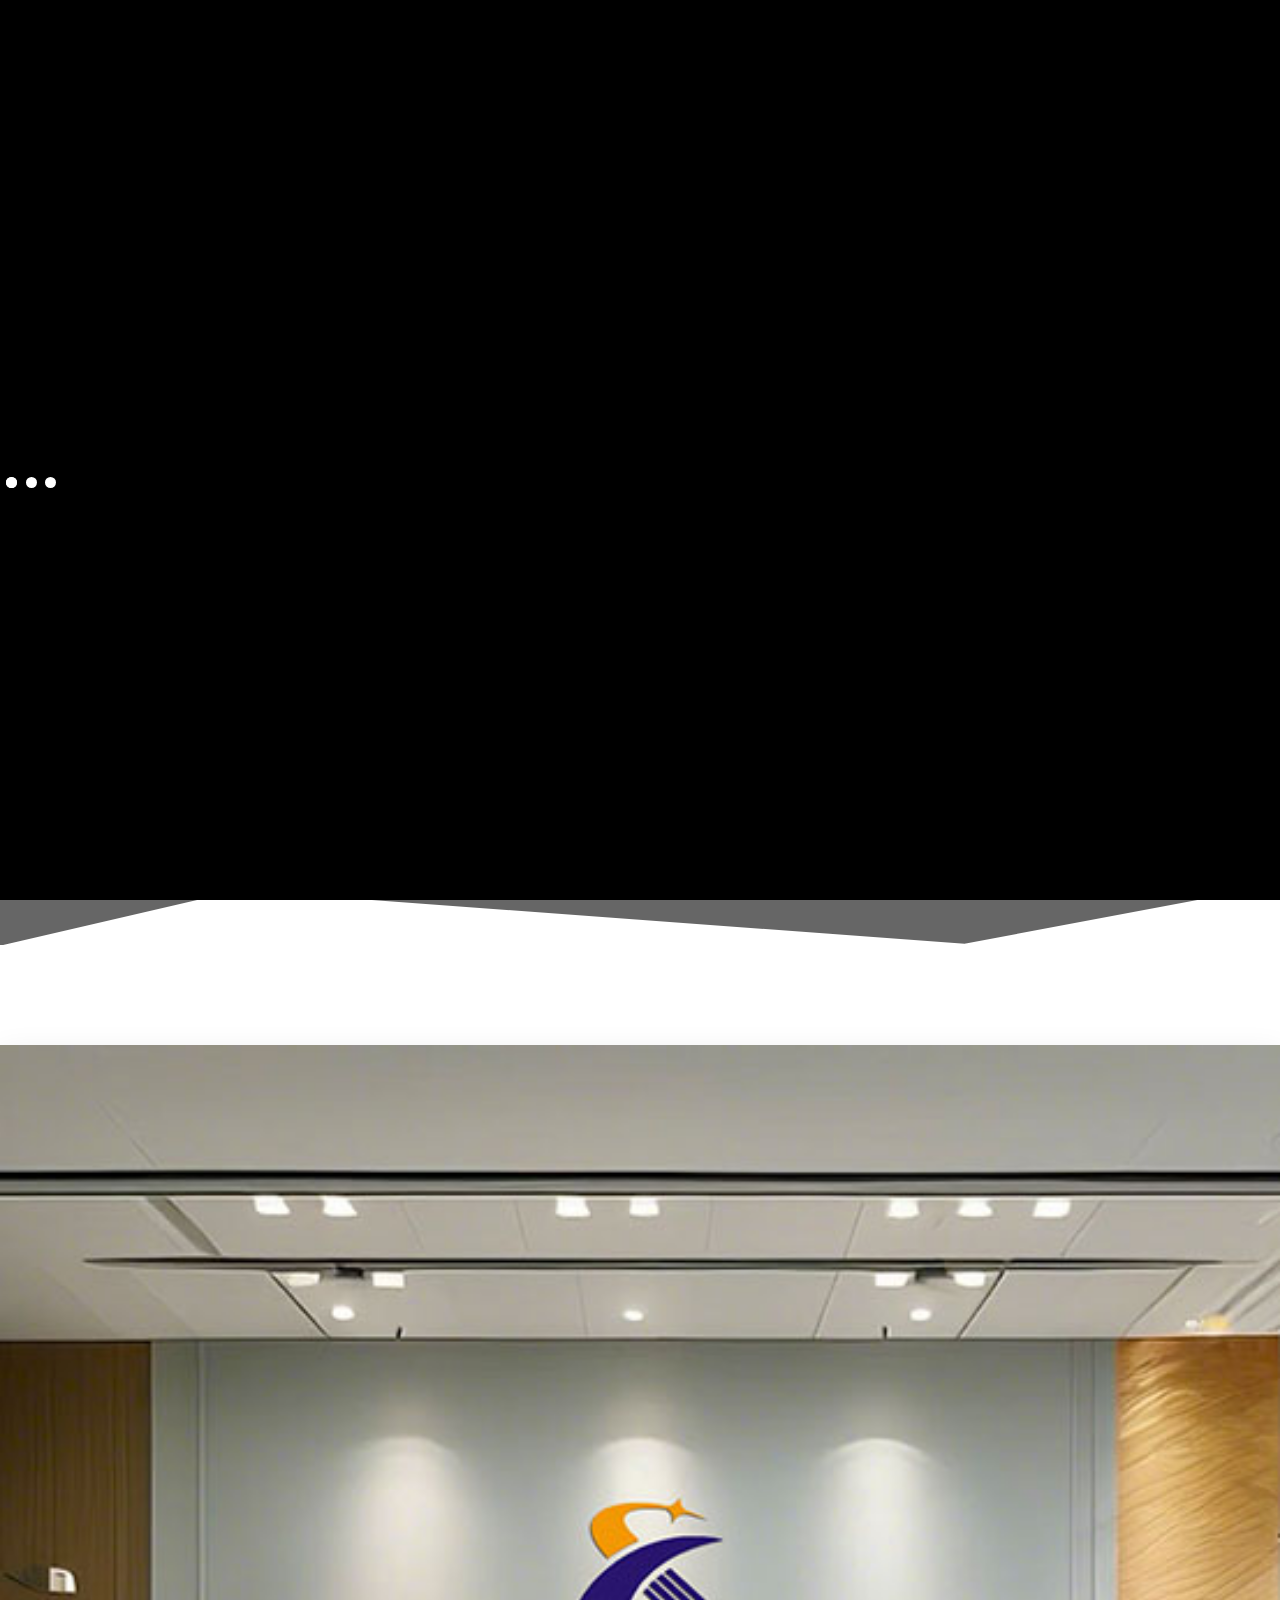
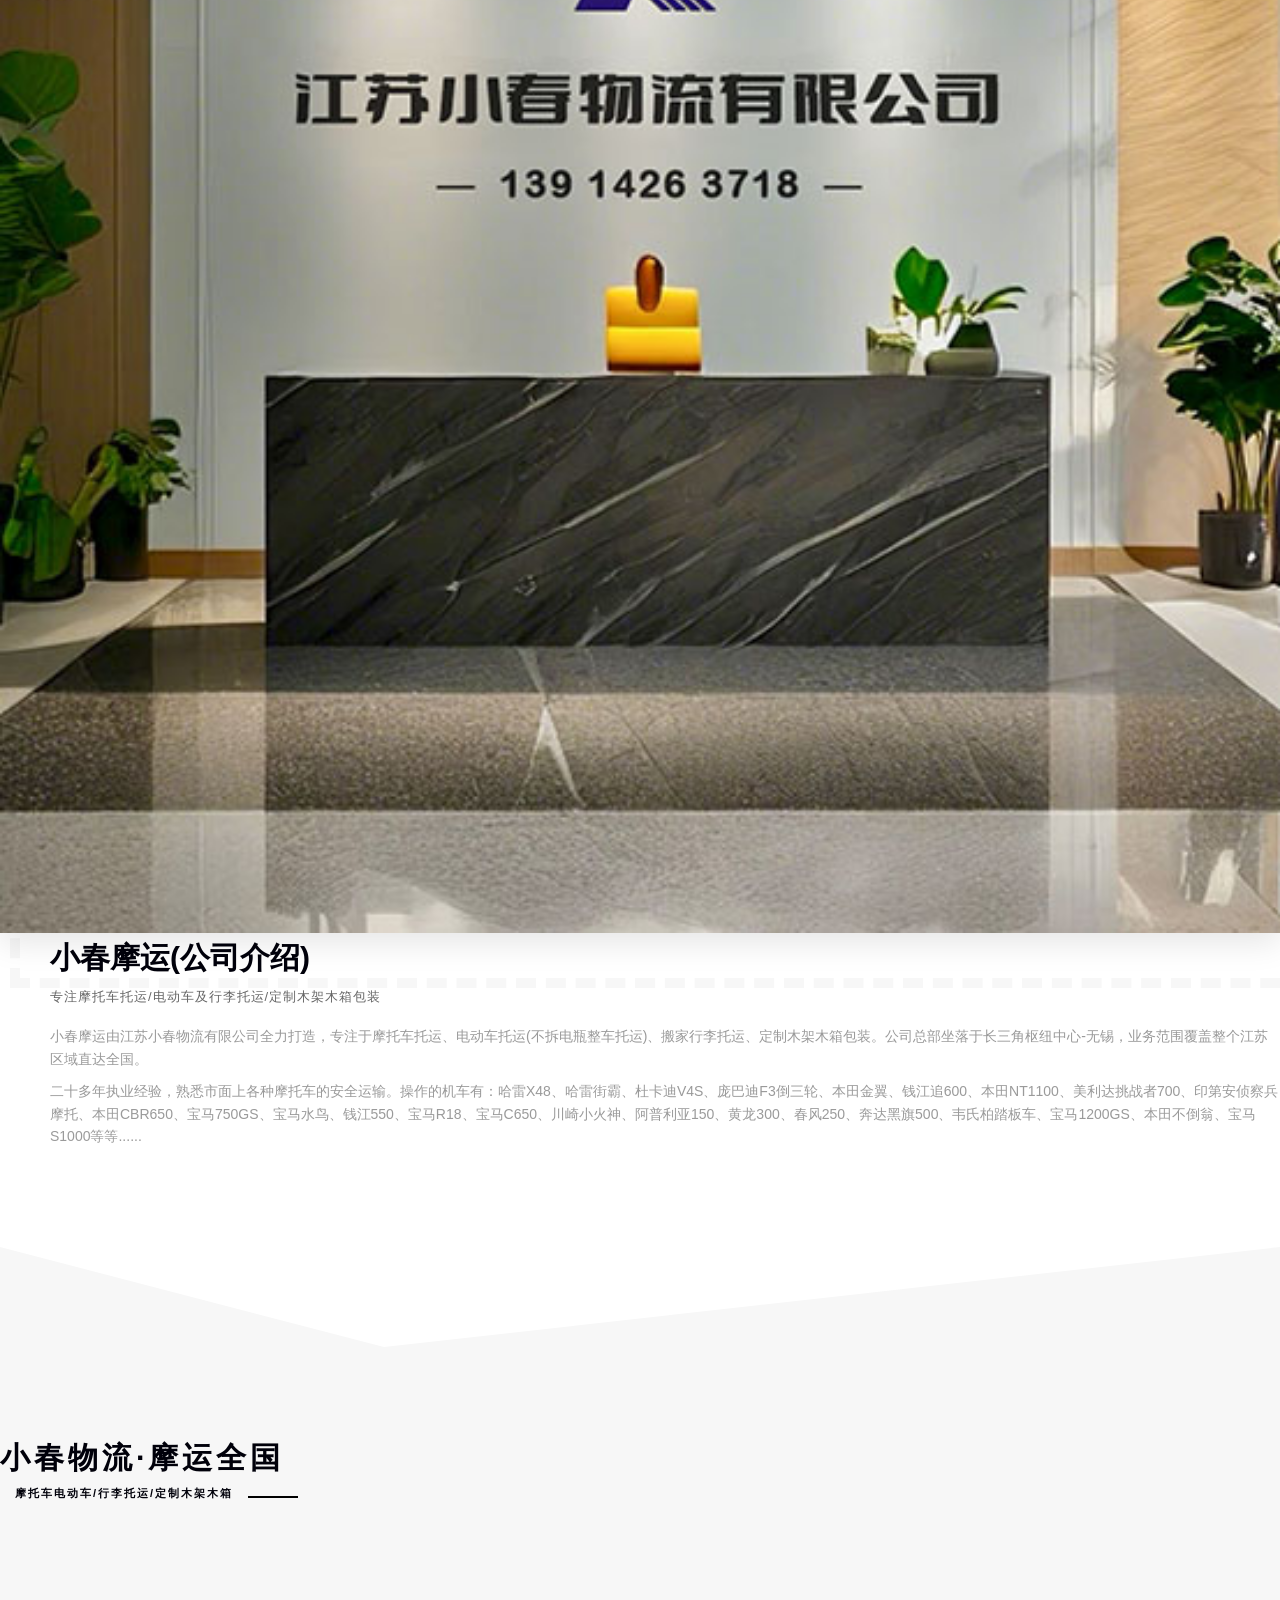
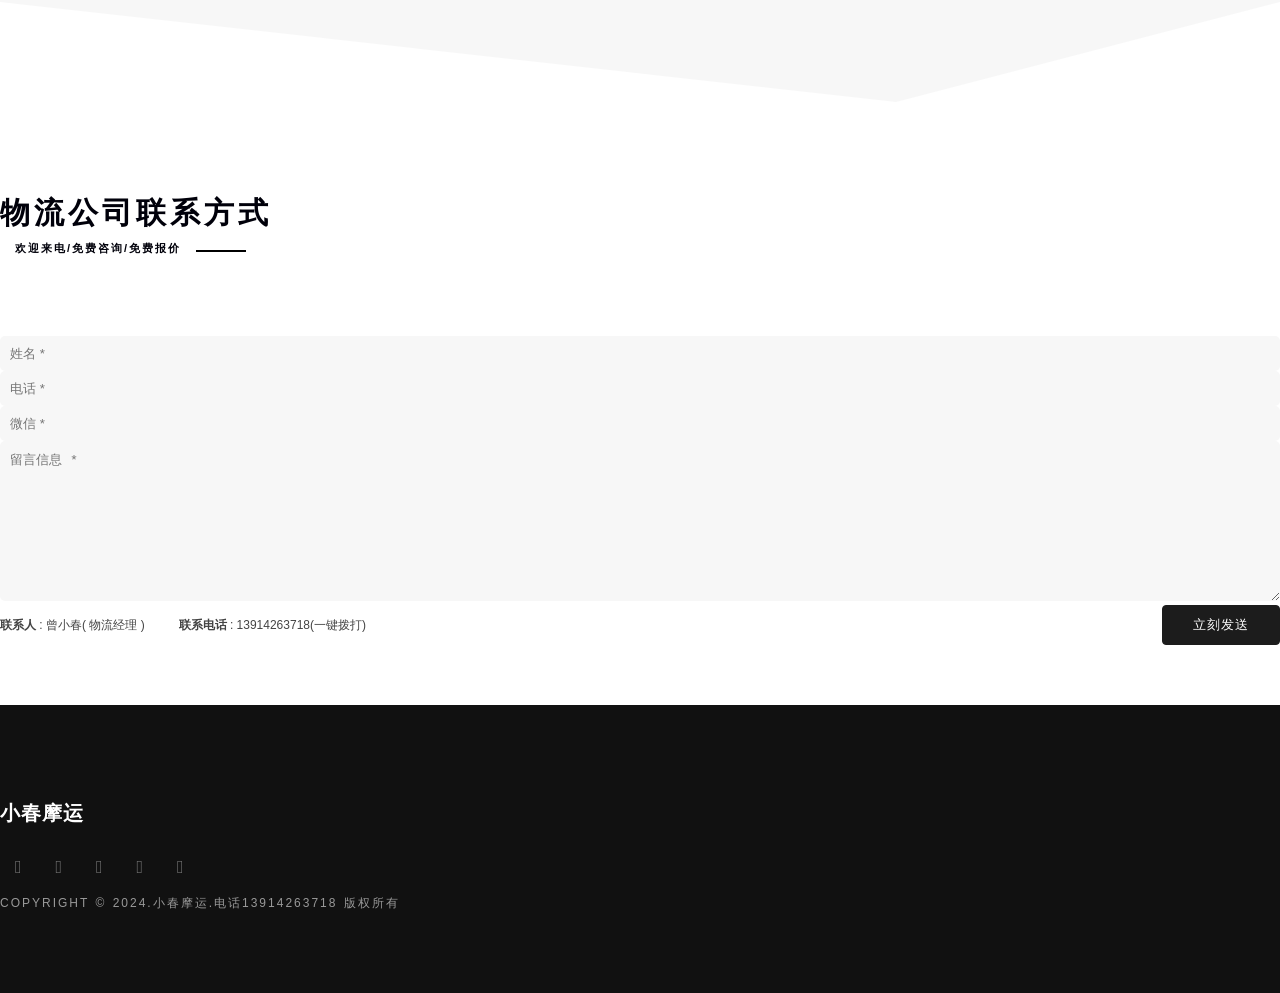
==== commit 05e9e279: "Update index.html" ====
--- a/index.html
+++ b/index.html
@@ -182,7 +182,7 @@
 
                     <div class="section-head text-center col-sm-12">
                         <h4>小春物流·摩运全国</h4>
-                        <h6>摩托车电动车/搬家行李托运/定制木架木箱</h6>
+                        <h6>摩托车电动车/行李托运/定制木架木箱</h6>
                     </div>
 
                     <!-- Posts -->
@@ -386,3 +386,4 @@
 </body>
 
 </html>
+
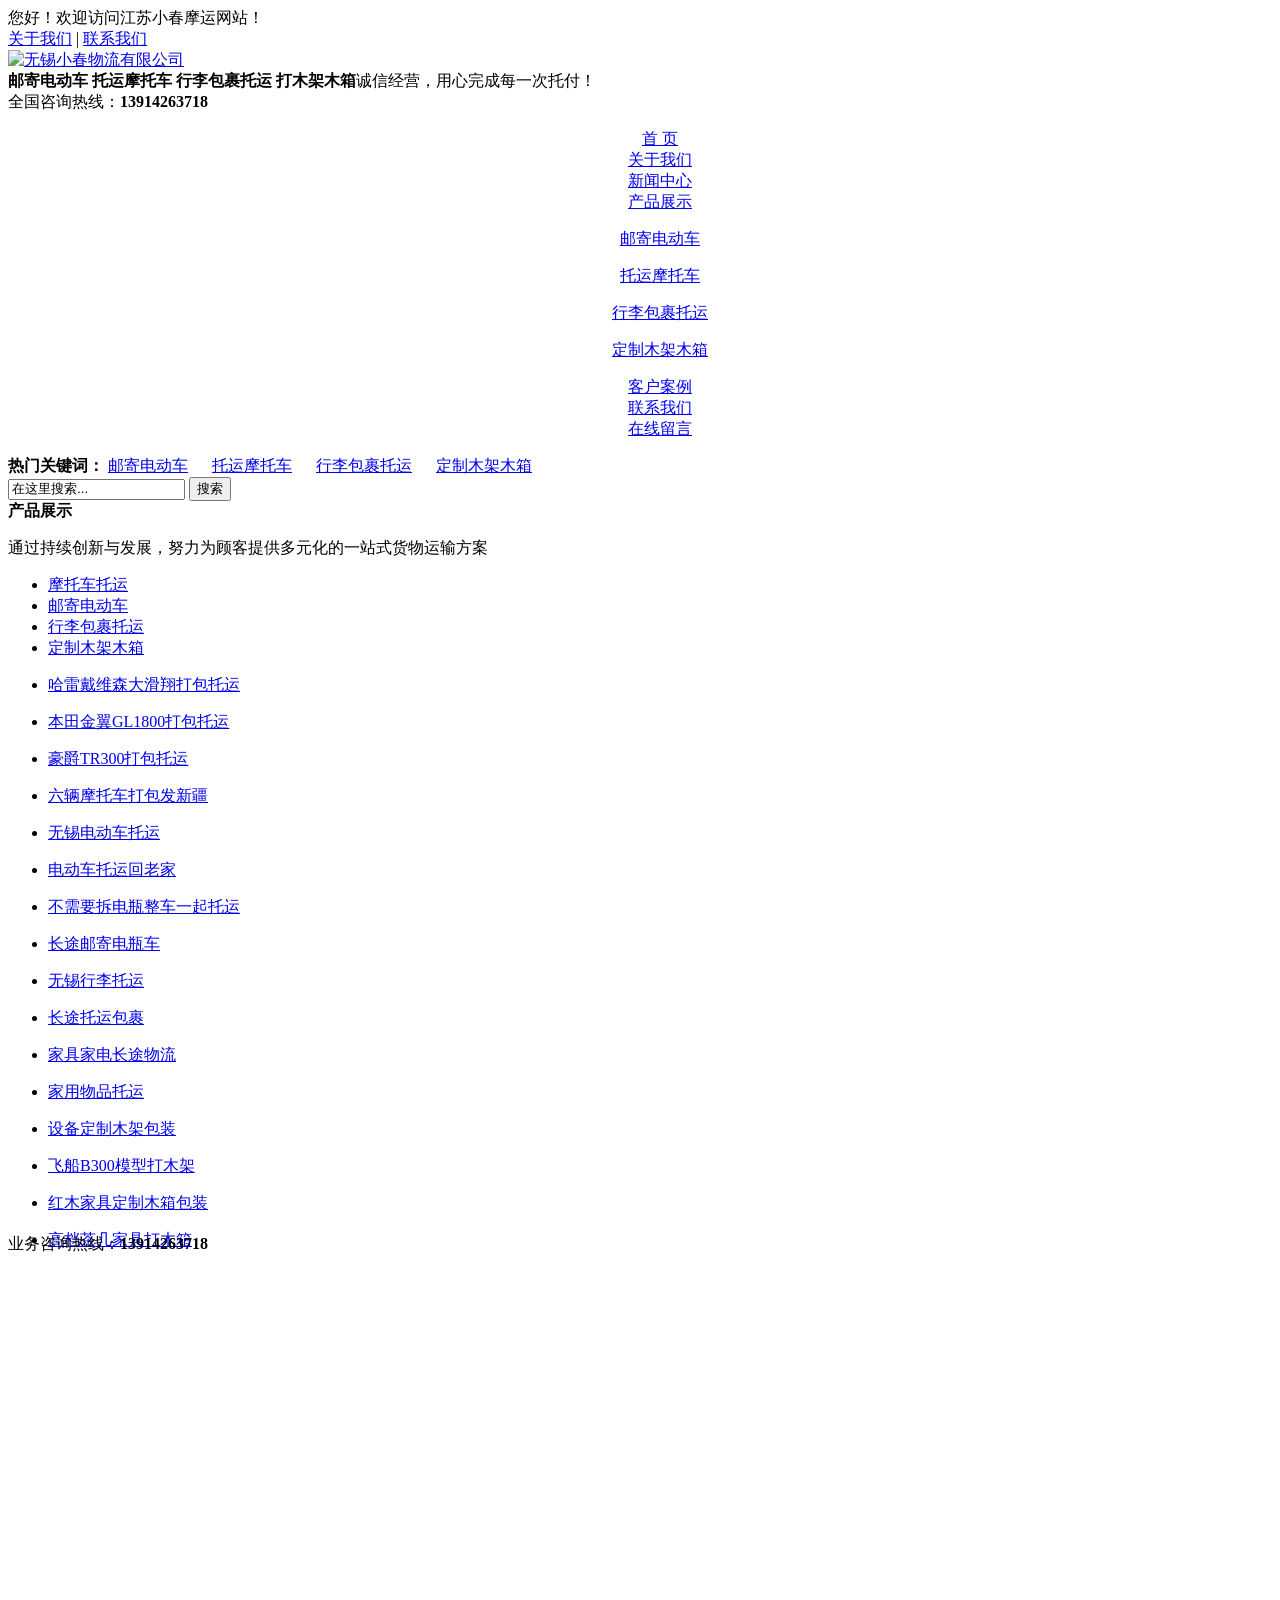
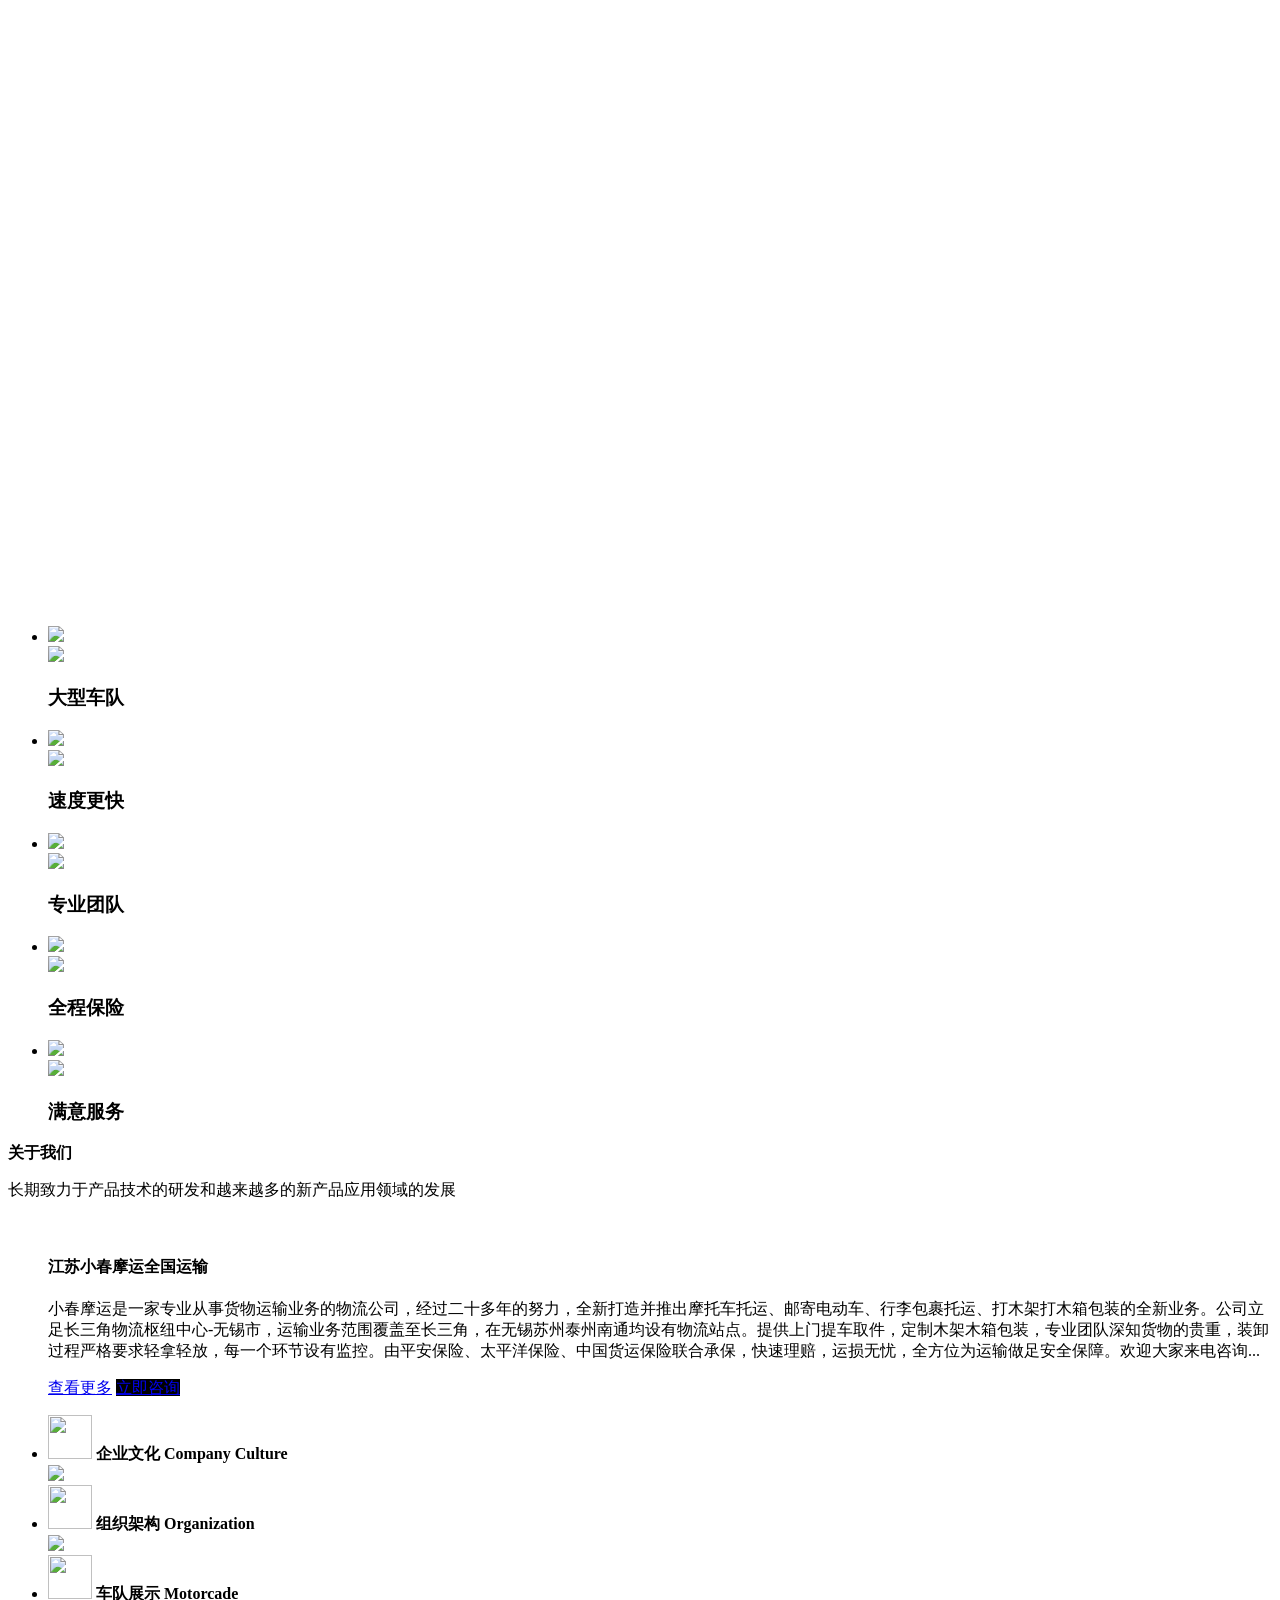
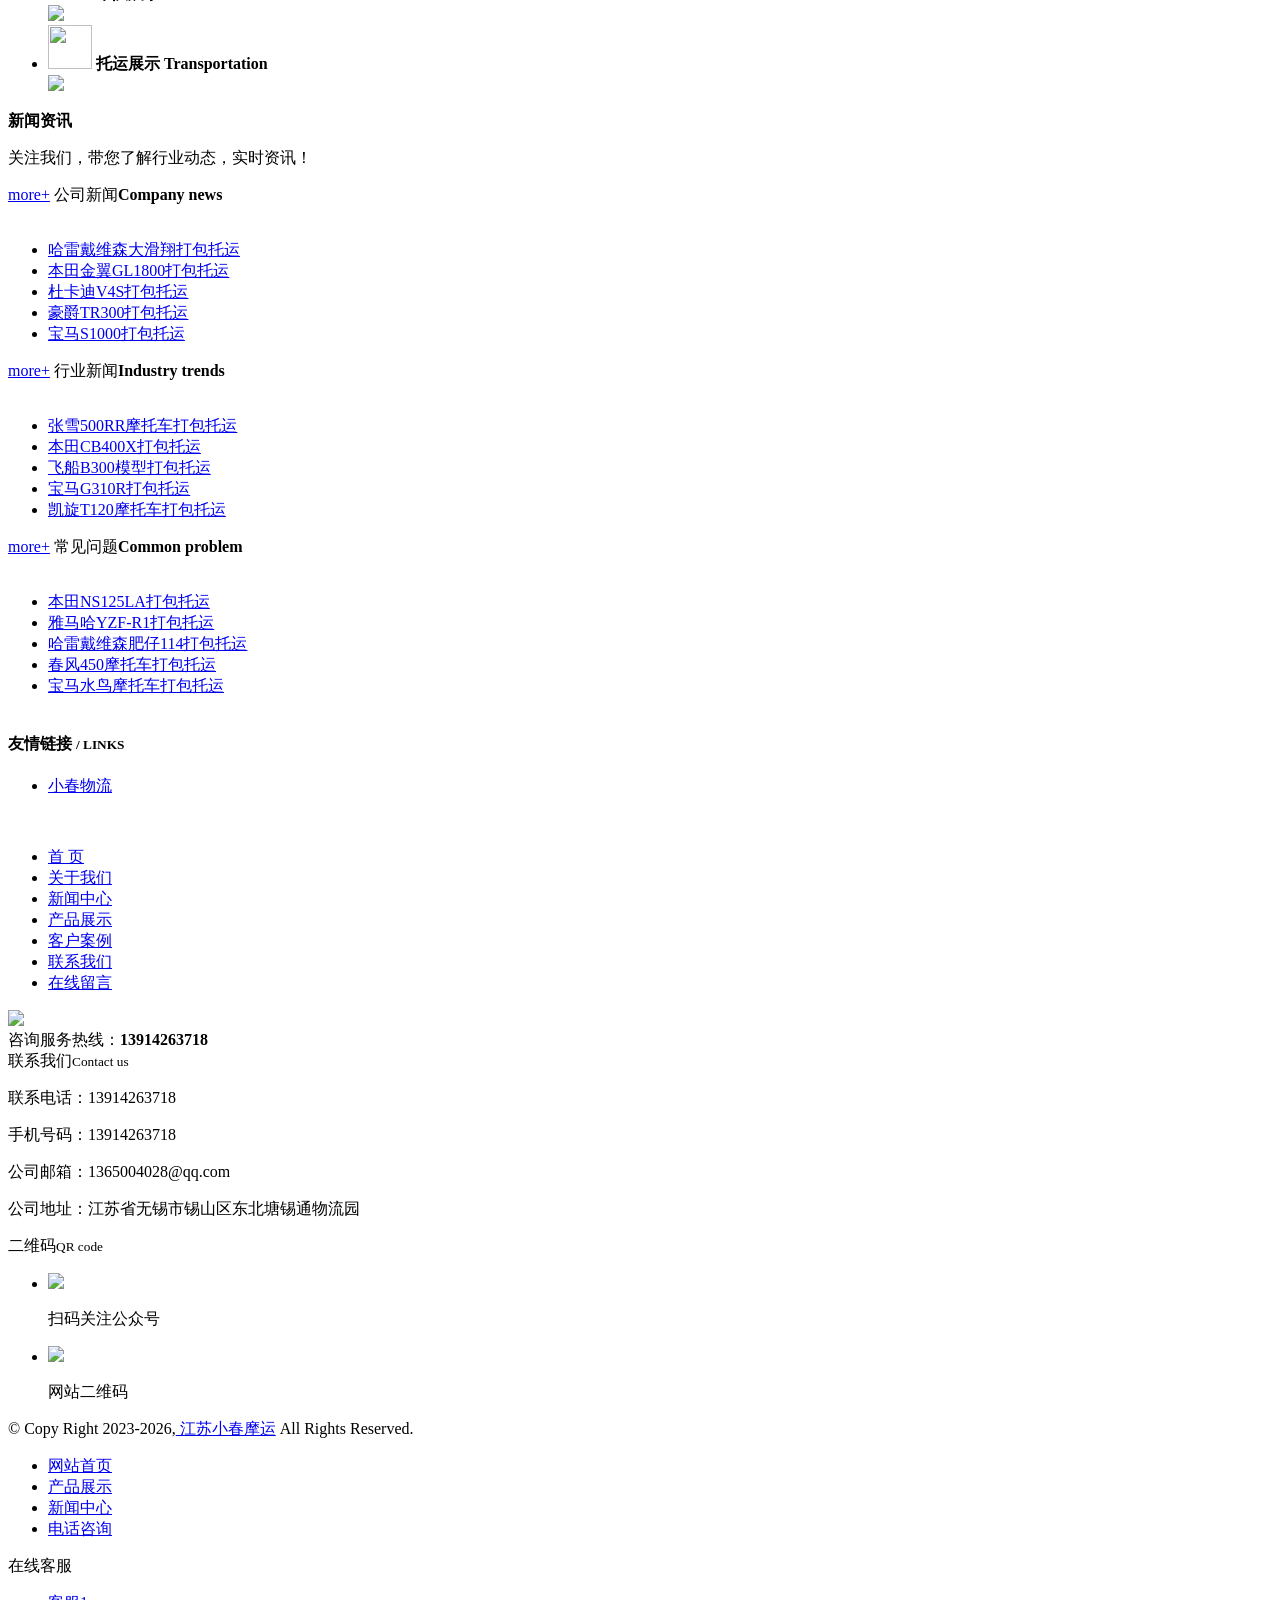
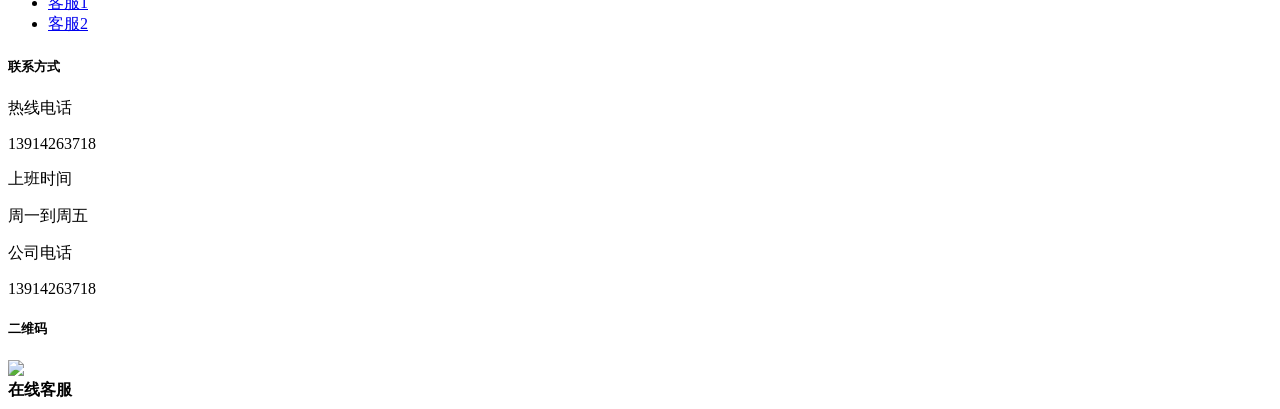
==== commit 5101f3ec: "Add files via upload" ====
--- a/index.html
+++ b/index.html
@@ -1,389 +1,574 @@
-<!DOCTYPE html>
- <html lang="zxx">
-
-    <head>
-
-    	<!-- Metas -->
-        <title>专注摩托车打包全国托运 -【小春摩运】</title>
-        <meta charset="utf-8">
-		<meta http-equiv="X-UA-Compatible" content="IE=edge">
-        <meta name="viewport" content="width=device-width, initial-scale=1, maximum-scale=1">
-		<meta name="keywords" content="无锡摩托车托运，江阴摩托车托运，宜兴摩托车托运，常州摩托车托运，常熟摩托车托运，泰州摩托车托运，靖江摩托车托运，苏州摩托车托运，昆山摩托车托运，南通摩托车托运，江苏摩托车托运公司电话，小春摩运。">
-		<meta name="description" content="小春摩运公司电话13914263718曾经理，主营摩托车托运、电动车托运、搬家行李托运、打木架木箱包装、出口木箱定制，提供上门提货取件及送货上门服务，诚信经营25年，欢迎咨询。">
-		<meta name="author" content="">
-
-		<!-- Title  -->
-		
-
-		<!-- Favicon -->
-		
-
-		<!-- Google Fonts -->
-		<link href="static/css/css.css" rel="stylesheet">
-		
-		<!-- Plugins -->
-		<link rel="stylesheet" href="static/css/plugins.css">
-
-        <!-- Core Style Css -->
-        <link rel="stylesheet" href="static/css/style.css">
-
-    </head>
-
-    <body>
-
-    	<!-- =====================================
-    	==== Start Loading -->
-
-    	<div class="loading">
-    		<div class="text-center middle">
-    			<div class="lds-ellipsis"><div></div><div></div><div></div><div></div></div>
-    		</div>
-    	</div>
-        
-    	<!-- End Loading ====
-    	======================================= -->
-
-       
-    	<!-- =====================================
-    	==== Start Navbar -->
-
-		<nav class="navbar navbar-expand-lg">
-			<div class="container">
-
-            <!-- Logo -->
-            <a class="logo" href="#">
-                小春摩运          
-            </a>
-
-			  <button class="navbar-toggler" type="button" data-toggle="collapse" data-target="#navbarSupportedContent" aria-controls="navbarSupportedContent" aria-expanded="false" aria-label="Toggle navigation">
-			    <span class="icon-bar"><i class="fas fa-bars"></i></span>
-			  </button>
-
-			  <!-- navbar links -->
-			  <div class="collapse navbar-collapse" id="navbarSupportedContent">
-			    <ul class="navbar-nav ml-auto">
-			      <li class="nav-item">
-			        <a class="nav-link active" href="#" data-scroll-nav="0">首 页</a>
-			      </li>
-			      <li class="nav-item">
-                    <a class="nav-link" href="#" data-scroll-nav="1">公司介绍</a>
-                  </li>
-			    
-			      <li class="nav-item">
-			        <a class="nav-link" href="#" data-scroll-nav="4">物流案例</a>
-			      </li>
-			      <li class="nav-item">
-			        <a class="nav-link" href="#" data-scroll-nav="5">联系方式</a>
-			      </li>
-			    </ul>
-			  </div>
-			</div>
-		</nav>
-
-    	<!-- End Navbar ====
-    	======================================= -->
-
-
-    	<!-- =====================================
-    	==== Start Header -->
-
-    	<header class="header valign bg-img" data-scroll-index="0" data-overlay-dark="6" data-background="img/小春摩运.jpg" data-stellar-background-ratio="0.5">
-
-            <div class="svg">
-                <svg x="0px" y="0px" viewbox="0 186.5 1920 113.5">
-                    <polygon points="-30,300 355.167,210.5 1432.5,290 1920,198.5 1920,300"></polygon>
-                </svg>
-            </div>
-
-    		<div class="container">
-    			<div class="row">
-    				<div class="full-width text-center caption mt-30">
-                        <h1 class="cd-headline clip">
-                            <span>小春摩运 ➩ </span> 
-                            <span class="cd-words-wrapper">
-                                <b class="is-visible">专注摩托车托运</b>
-                                <b>电动车及行李托运</b>
-                                <b>定制木架木箱包装</b>
-                            </span>
-                        </h1>
-    				</div>
-    			</div>
-    		</div>
-
-            <div class="arrow bounce" data-scroll-nav="1">
-                <img src="static/picture/down-chevron.svg" alt="">
-            </div>
-
-    	</header>
-
-    	<!-- End Header ====
-    	======================================= -->
-
-        <!-- =====================================
-        ==== Start Hero -->
-        
-        <section class="hero section-padding" data-scroll-index="1">
-            <div class="container">
-                <div class="row">
-                    
-                    <div class="col-lg-5">
-                        <div class="author-img">
-                            <img src="static/picture/小春物流.jpg" alt="">
-                        </div>
-                    </div>
-
-                    <div class="col-lg-7">
-                        <div class="content">
-                            <h4>小春摩运(公司介绍)</h4>
-                            <span>专注摩托车托运/电动车及行李托运/定制木架木箱包装</span>
-                            <p>小春摩运由江苏小春物流有限公司全力打造，专注于摩托车托运、电动车托运(不拆电瓶整车托运)、搬家行李托运、定制木架木箱包装。公司总部坐落于长三角枢纽中心-无锡，业务范围覆盖整个江苏区域直达全国。</p>
-                            <p>二十多年执业经验，熟悉市面上各种摩托车的安全运输。操作的机车有：哈雷X48、哈雷街霸、杜卡迪V4S、庞巴迪F3倒三轮、本田金翼、钱江追600、本田NT1100、美利达挑战者700、印第安侦察兵摩托、本田CBR650、宝马750GS、宝马水鸟、钱江550、宝马R18、宝马C650、川崎小火神、阿普利亚150、黄龙300、春风250、奔达黑旗500、韦氏柏踏板车、宝马1200GS、本田不倒翁、宝马S1000等等......</p>
-
-
-                        </div>
-                    </div>
-
-                </div>
-            </div>
-            <div class="se-tring se-tring-gray">
-                <span class="left"></span>
-                <span class="right"></span>
-            </div>
-        </section>
-        
-        <!-- End Hero ====
-        ======================================= -->
-
-
-        <!-- =====================================
-        ==== Start Services -->
-
-
-
-        <!-- End Services ====
-        ======================================= -->
-
-
-        <!-- =====================================
-        ==== Start Portfolio -->
-
-
-
-        <!-- End Portfolio ====
-        ======================================= -->
-
-
-        <!-- =====================================
-        ==== Start Blog -->
-
-        <section class="blog section-padding bg-gray" data-scroll-index="4">
-            <div class="container">
-                <div class="row">
-
-                    <div class="section-head text-center col-sm-12">
-                        <h4>小春物流·摩运全国</h4>
-                        <h6>摩托车电动车/行李托运/定制木架木箱</h6>
-                    </div>
-
-                    <!-- Posts -->
-                    <div class="owl-carousel owl-theme col-sm-12">
-                        
-                        <div class="item mb-30">
-                            <div class="post-img">
-                                <img src="static/picture/1.jpg" alt="">
-                            </div>
-                            <div class="content">
-                                <span><a href="#0">4 月 11 日 , 2024</a></span>
-                                <span>/</span>
-                                <span><a href="#0">
-                                    <em>小春摩运</em>
-                                </a></span>
-                                <h5><a href="#0">无锡到昆明摩托车托运·宝马S1000打包托运</a></h5>
-                                <p>宝马S1000摩托车打木架包装，从无锡发往云南昆明，物流专线直达，时效3-5天，上门提车，到达昆明站自提。</p>
-                                <a href="#0" class="more">无锡到昆明摩托车打包托运<i class="fas fa-angle-right"></i></a>
-                            </div>
-                        </div>
-                        <div class="item mb-30">
-                            <div class="post-img">
-                                <img src="static/picture/2.jpg" alt="">
-                            </div>
-                            <div class="content">
-                                <span><a href="#0">4 月 13 日 , 2024</a></span>
-                                <span>/</span>
-                                <span><a href="#0">
-                                    <em>小春摩运</em>
-                                </a></span>
-                                <h5><a href="#0">无锡到兰州行李托运·跑步机及床垫等用品</a></h5>
-                                <p>搬家行李物品：跑频机、床垫、衣物及各种行李，从无锡发往甘肃兰州，物流专线直达，时效3-5天，上门提车，到达兰州站自提。</p>
-                                <a href="#0" class="more">无锡到兰州搬家行李托运<i class="fas fa-angle-right"></i></a>
-                            </div>
-                        </div>
-                        <div class="item mb-30">
-                            <div class="post-img">
-                                <img src="static/picture/3.jpg" alt="">
-                            </div>
-                            <div class="content">
-                                <span><a href="#0">4 月 15 日 , 2024</a></span>
-                                <span>/</span>
-                                <span><a href="#0">
-                                    <em>小春摩运</em>
-                                </a></span>
-                                <h5><a href="#0">无锡到湛江摩托艇托运·庞巴迪GTX230摩艇</a></h5>
-                                <p>庞巴迪旗下Sea-Doo摩托艇GTX230托运：从无锡发往广东湛江，物流专线直达，时效3-5天，上门提车，到达湛江站自提。</p>
-                                <a href="#0" class="more">无锡到湛江摩托艇托运<i class="fas fa-angle-right"></i></a>
-                            </div>
-                        </div>
-
-
-                    </div>
-
-                </div>
-            </div>
-            <div class="se-tring se-tring-rev">
-                <span class="left"></span>
-                <span class="right"></span>
-            </div>
-        </section>
-
-        <!-- End Blog ====
-        ======================================= -->
-
-
-        <!-- =====================================
-        ==== Start Contact -->
-
-        <section class="contact section-padding" data-scroll-index="5">
-            <div class="container">
-                <div class="row">
-
-                    <div class="section-head text-center col-sm-12">
-                        <h4>物流公司联系方式</h4>
-                        <h6>欢迎来电/免费咨询/免费报价</h6>
-                    </div>
-                    
-                    <!-- Contact Form -->
-                    <div class="col-md-12">
-                        <form class="form" id="contact-form" method="post" action="contact.php">
-
-                            <div class="messages"></div>
-
-                            <div class="controls">
-
-                                <div class="row">
-
-                                    <div class="col-md-4">
-                                        <div class="form-group">
-                                            <input id="form_name" type="text" name="name" placeholder="姓名 *" required="required" data-error="Valid name is required.">
-                                            <div class="help-block with-errors"></div>
-                                        </div>
-                                    </div>
-                                    <div class="col-md-4">
-                                        <div class="form-group">
-                                            <input id="form_email" type="email" name="email" placeholder="电话 *" required="required" data-error="Valid number is required.">
-                                            <div class="help-block with-errors"></div>
-                                        </div>
-                                    </div>
-                                    <div class="col-md-4">
-                                        <div class="form-group">
-                                            <input id="form_email" type="email" name="email" placeholder="微信 *" required="required" data-error="Valid WeChat is required.">
-                                            <div class="help-block with-errors"></div>
-                                        </div>
-                                    </div>
-                                    <div class="col-md-12">
-                                        <div class="form-group">
-                                            <textarea id="form_message" name="message" placeholder="留言信息 *" rows="4" required="required" data-error="Your message is required."></textarea>
-                                            <div class="help-block with-errors"></div>
-                                        </div>
-                                    </div>
-
-                                    <div class="col-md-12">
-                                        <button type="submit" class="butn butn-bg"><span>立刻发送</span></button>
-                                        <div class="info">
-                                            <span><strong>联系人</strong> : 曾小春( 物流经理 )</span>
-                                            <span><strong>联系电话</strong> : <a href="tel:13914263718" class="call">13914263718(一键拨打)</a></span>
-                                        </div>
-                                    </div>
-
-                                </div>                             
-                            </div>
-                        </form>
-                    </div>
-
-                </div>
-            </div>
-        </section>
-
-        <!-- End Contact ====
-        ======================================= -->
-
-
-        <!-- =====================================
-        ==== Start Footer -->
-
-        <footer class="text-center">
-            <div class="container">
-
-                <!-- Logo -->
-                <a class="logo" href="#">
-                    小春摩运          
-                </a>
-                
-                <div class="social">
-                    <a href="#0"><i class="fab fa-facebook-f"></i></a>
-                    <a href="#0"><i class="fab fa-twitter"></i></a>
-                    <a href="#0"><i class="fab fa-instagram"></i></a>
-                    <a href="#0"><i class="fab fa-linkedin"></i></a>
-                    <a href="#0"><i class="fab fa-behance"></i></a>
-                </div>
-
-                <p>Copyright &copy; 2024.<a target="_blank" href="http://xcmy.tongyuewl.com">小春摩运</a>.电话13914263718 版权所有</p>
-
-            </div>
-        </footer>
-
-        <!-- End Footer ====
-        ======================================= -->
-
-
-
-
-       
-        <!-- jQuery -->
-        <script src="static/js/jquery-3.0.0.min.js"></script>
-        <script src="static/js/jquery-migrate-3.0.0.min.js"></script>
-
-        <!-- popper.min -->
-        <script src="static/js/popper.min.js"></script>
-
-        <!-- bootstrap -->
-        <script src="static/js/bootstrap.min.js"></script>
-
-        <!-- scrollIt -->
-        <script src="static/js/scrollIt.min.js"></script>
-
-        <!-- owl carousel -->
-        <script src="static/js/owl.carousel.min.js"></script>
-
-        <!-- animated.headline -->
-        <script src="static/js/animated.headline.js"></script>
-
-        <!-- jquery.magnific-popup js -->
-        <script src="static/js/jquery.magnific-popup.min.js"></script>
-
-        <!-- stellar js -->
-        <script src="static/js/jquery.stellar.min.js"></script>
-
-        <!-- isotope.pkgd.min js -->
-        <script src="static/js/isotope.pkgd.min.js"></script>
-
-        <!-- validator js -->
-        <script src="static/js/validator.js"></script>
-
-        <!-- custom scripts -->
-        <script src="static/js/scripts.js"></script>
-
-    	
-</body>
-
-</html>
-
+<!DOCTYPE html>
+<!-- saved from url=(0025)http://xcmy.tongyuewl.com/ -->
+<html lang="zh-CN"><head><meta http-equiv="Content-Type" content="text/html; charset=UTF-8">
+
+<meta http-equiv="X-UA-Compatible" content="IE=edge,chrome=1">
+<meta name="viewport" content="width=device-width, initial-scale=1.0, maximum-scale=1.0, user-scalable=0">
+<title>无锡邮寄电动车_托运摩托车_行李包裹托运_打木架木箱 -【小春摩运】</title>
+<meta name="keywords" content="无锡电动车托运，无锡邮寄电瓶车，无锡摩托车托运，定制木架木箱包装，寄电动车不拆电瓶，邮寄电动车哪家好，无锡哪里可以托运电动车，电动车邮寄回老家，高端摩托车运输哪家可靠，小春摩运电话，江苏摩托车电动车托运公司。">
+<meta name="description" content="小春摩运(13914263718曾经理)主营：电动车邮寄、摩托车托运、不拆电瓶整车一起托运、行李包裹托运、自行车托运、三轮车托运、定制木架木箱包装，江苏全境免费上门取件，全国可达，送货到门或到站自提。欢迎新老客户来电咨询！">
+<link rel="Shortcut Icon" type="image/x-icon" href="./favicon.ico">
+<link rel="stylesheet" href="./files/animate.min.css">
+<link rel="stylesheet" href="./files/swiper.min.css">
+<link rel="stylesheet" href="./files/yunu.css">
+<script src="./files/hm.js"></script><script src="./files/jquery.min.js"></script>
+<script src="./files/wow.min.js"></script>
+<script src="./files/swiper.min.js"></script>
+<script src="./files/yunu.js"></script>
+
+
+</head>
+<body>
+<div class="header">
+  <div class="top">
+    <div class="container2">
+      <div class="fl">您好！欢迎访问江苏小春摩运网站！</div>
+      <div class="fr"> <a href="guanyu.html">关于我们</a> | <a href="contact.html">联系我们</a> </div>
+    </div>
+  </div>
+  <div class="container clearfix"> <a href="javascript:;" class="menu-btn"><span></span></a>
+    <div class="logo img-center"><a href="index.html"><img src="./files/小春摩运logo.png" alt="无锡小春物流有限公司"></a></div>
+    <div class="text"><strong>邮寄电动车  托运摩托车  行李包裹托运  打木架木箱</strong>诚信经营，用心完成每一次托付！</div>
+    <div class="tel wow bounce" style="visibility: visible; animation-name: bounce;">全国咨询热线：<strong>13914263718</strong></div>
+  </div>
+  <div class="nav">
+    <div class="container">
+      <ul style="text-align: center; list-style: none;">
+        <li class="active"><a href="index.html">首 页</a></li>
+        
+        <li class=""><a href="guanyu.html">关于我们</a></li>
+        
+        <li class=""><a href="news.html">新闻中心</a></li>
+        
+        <li class="dropdown"><i class="arr"></i><a href="product.html" target="_self">产品展示</a>
+          <div class="dropdown-box"> 
+            <p><a href="p.html">邮寄电动车</a></p>
+            
+            <p><a href="p1.html">托运摩托车</a></p>
+            
+            <p><a href="p2.html">行李包裹托运</a></p>
+            
+            <p><a href="p3.html">定制木架木箱</a></p>
+             </div>
+        </li>
+        
+        <li class=""><a href="case.html" target="_self">客户案例</a>
+          <div class="dropdown-box">  </div>
+        </li>
+        
+        <li class=""><a href="contact.html" target="_self">联系我们</a>
+          <div class="dropdown-box">  </div>
+        </li>
+        
+        <li class=""><a href="liuyan.html" target="_self">在线留言</a>
+          <div class="dropdown-box">  </div>
+        </li>
+        
+      </ul>
+    </div>
+  </div>
+</div>
+<div class="swiper-container banner swiper-container-initialized swiper-container-horizontal">
+  <div class="swiper-wrapper"> 
+    <div class="swiper-slide swiper-slide-active" style="background-image: url(&quot;./files/小春物流.png &quot;); width: 1583px;"></div>
+    <div class="swiper-slide swiper-slide-active" style="background-image: url(&quot;./files/小春摩运-2.jpg &quot;); width: 1583px;"></div>
+    <div class="swiper-slide swiper-slide-active" style="background-image: url(&quot;./files/小春摩运-1.jpg &quot;); width: 1583px;"></div>
+     </div>
+  <div class="swiper-pagination swiper-pagination-clickable swiper-pagination-bullets"><span class="swiper-pagination-bullet swiper-pagination-bullet-active" tabindex="0" role="button" aria-label="Go to slide 1"></span></div>
+<span class="swiper-notification" aria-live="assertive" aria-atomic="true"></span></div>
+<div class="yunu-sou">
+  <div class="container clearfix">
+    <div class="hot"> <strong>热门关键词：</strong>  
+       <a href="p.html">邮寄电动车</a> 　
+       <a href="p1.html">托运摩托车</a> 　
+       <a href="p2.html">行李包裹托运</a> 　
+       <a href="p3.html">定制木架木箱</a> 　
+       </div>
+    <div class="hform">
+      <form name="formsearch" action=" ">
+        <input name="keyword" type="text" class="search-keyword" id="search-keyword" value="在这里搜索..." onfocus="if(this.value==&#39;在这里搜索...&#39;){this.value=&#39;&#39;;}" onblur="if(this.value==&#39;&#39;){this.value=&#39;在这里搜索...&#39;;}">
+        <button type="submit">搜索</button>
+      </form>
+    </div>
+  </div>
+</div>
+
+<div class="section">
+  <div class="container"> 
+    <div class="section-title"><strong>产品展示</strong>
+      <p>通过持续创新与发展，努力为顾客提供多元化的一站式货物运输方案</p>
+    </div>
+    
+    <ul class="in-prod-menu">
+      
+      <li><a href="javascript:;">摩托车托运</a></li>
+      
+      <li><a href="javascript:;">邮寄电动车</a></li>
+      
+      <li><a href="javascript:;">行李包裹托运</a></li>
+      
+      <li><a href="javascript:;">定制木架木箱</a></li>
+      
+    </ul>
+    <div class="in-prod-con swiper-container swiper-container-initialized swiper-container-horizontal swiper-container-autoheight">
+      <div class="swiper-wrapper" style="height: 541px;"> 
+        <div class="swiper-slide swiper-slide-active" style="width: 1200px; margin-right: 10px;">
+          <ul class="list-1 clearfix">
+            
+            <li> <a href="p1.html">
+              <div class="img-cover"><span style="background-image: url(./files/images/哈雷大滑翔.png);"></span></div>
+              <div class="text">
+                <p>哈雷戴维森大滑翔打包托运</p>
+              </div>
+              </a> </li>
+            
+            <li> <a href="p1.html">
+              <div class="img-cover"><span style="background-image: url(./files/images/摩1.png);"></span></div>
+              <div class="text">
+                <p>本田金翼GL1800打包托运</p>
+              </div>
+              </a> </li>
+            
+            <li> <a href="p1.html">
+              <div class="img-cover"><span style="background-image: url(./files/images/摩2.png);"></span></div>
+              <div class="text">
+                <p>豪爵TR300打包托运</p>
+              </div>
+              </a> </li>
+            
+            <li> <a href="p1.html">
+              <div class="img-cover"><span style="background-image: url(./files/images/摩3.png);"></span></div>
+              <div class="text">
+                <p>六辆摩托车打包发新疆</p>
+              </div>
+              </a> </li>
+            
+          </ul>
+        </div>
+        
+        <div class="swiper-slide swiper-slide-next" style="width: 1200px; margin-right: 10px;">
+          <ul class="list-1 clearfix">
+            
+            <li> <a href="p.html">
+              <div class="img-cover"><span style="background-image: url(./files/images/电1.png);"></span></div>
+              <div class="text">
+                <p>无锡电动车托运</p>
+              </div>
+              </a> </li>
+            
+            <li> <a href="p.html">
+              <div class="img-cover"><span style="background-image: url(./files/images/电4.png);"></span></div>
+              <div class="text">
+                <p>电动车托运回老家</p>
+              </div>
+              </a> </li>
+            
+            <li> <a href="p.html">
+              <div class="img-cover"><span style="background-image: url(./files/images/电3.png);"></span></div>
+              <div class="text">
+                <p>不需要拆电瓶整车一起托运</p>
+              </div>
+              </a> </li>
+            
+            <li> <a href="p.html">
+              <div class="img-cover"><span style="background-image: url(./files/images/电6.png);"></span></div>
+              <div class="text">
+                <p>长途邮寄电瓶车</p>
+              </div>
+              </a> </li>
+            
+          </ul>
+        </div>
+        
+        <div class="swiper-slide" style="width: 1200px; margin-right: 10px;">
+          <ul class="list-1 clearfix">
+          <li> <a href="p2.html">
+              <div class="img-cover"><span style="background-image: url(./files/images/行李1.png);"></span></div>
+              <div class="text">
+                <p>无锡行李托运</p>
+              </div>
+              </a> </li>
+            
+            <li> <a href="p2.html">
+              <div class="img-cover"><span style="background-image: url(./files/images/行李2.png);"></span></div>
+              <div class="text">
+                <p>长途托运包裹</p>
+              </div>
+              </a> </li>
+            
+            <li> <a href="p2.html">
+              <div class="img-cover"><span style="background-image: url(./files/images/行李3.png);"></span></div>
+              <div class="text">
+                <p>家具家电长途物流</p>
+              </div>
+              </a> </li>
+            
+            <li> <a href="p2.html">
+              <div class="img-cover"><span style="background-image: url(./files/images/行李4.png);"></span></div>
+              <div class="text">
+                <p>家用物品托运</p>
+              </div>
+              </a> </li>  
+          </ul>
+        </div>
+        
+        <div class="swiper-slide" style="width: 1200px; margin-right: 10px;">
+          <ul class="list-1 clearfix">
+         <li> <a href="p3">
+              <div class="img-cover"><span style="background-image: url(./files/images/木架1.png);"></span></div>
+              <div class="text">
+                <p>设备定制木架包装</p>
+              </div>
+              </a> </li>
+            
+            <li> <a href="p3.html">
+              <div class="img-cover"><span style="background-image: url(./files/images/木架2.png);"></span></div>
+              <div class="text">
+                <p>飞船B300模型打木架</p>
+              </div>
+              </a> </li>
+            
+            <li> <a href="p3.html">
+              <div class="img-cover"><span style="background-image: url(./files/images/木架3.png);"></span></div>
+              <div class="text">
+                <p>红木家具定制木箱包装</p>
+              </div>
+              </a> </li>
+            
+            <li> <a href="p3.html">
+              <div class="img-cover"><span style="background-image: url(./files/images/木架4.png);"></span></div>
+              <div class="text">
+                <p>高档茶几家具打木箱</p>
+              </div>
+              </a> </li>   
+          </ul>
+        </div>
+         </div>
+    <span class="swiper-notification" aria-live="assertive" aria-atomic="true"></span></div>
+  </div>
+</div>
+<div class="section bg1">
+  <div class="container">
+    <div class="img-center"><img src="./files/ys-title.png" alt=""></div>
+    <div class="in-ys-tel">业务咨询热线：<strong>13914263718</strong></div>
+  </div>
+</div>
+<div style="overflow: hidden;">
+  <div class="container">
+    <div class="in-ys">
+      <dl class="clearfix">
+        <dt class="img-center wow bounceInRight" style="visibility: hidden; animation-name: none;"><img src="./files/images/摩托车托运.png" alt=""></dt>
+        <dd class="wow bounceInLeft" style="visibility: hidden; animation-name: none;">
+          <h4><i>01</i><span>摩托车托运<small>江苏全境免费提车/托运到全国各地</small></span></h4>
+          <div class="text">
+            <p>专业团队，从业摩运行业十多年</p>
+            <p>专业车队，板车、厢式、托车一应俱全</p>
+            <p>为全国车商、个人提供远程提车代验车服务</p>
+            <div class="btn"> <a href="p1.html">查看更多</a> <a href="tel:13914263718" class="call" style="background-color: #000;">立即咨询</a> </div>
+          </div>
+        </dd>
+      </dl>
+      <dl class="clearfix">
+        <dt class="img-center wow bounceInLeft" style="visibility: hidden; animation-name: none;"><img src="./files/images/邮寄电动车.png" alt=""></dt>
+        <dd class="wow bounceInRight" style="visibility: hidden; animation-name: none;">
+          <h4><i>02</i><span>邮寄电动车<small>不需要拆电瓶整车一起托运</small></span></h4>
+          <div class="text">
+            <p>无锡及周边免费上门取车</p>
+            <p>电动车托运回老家</p>
+            <p>长途邮寄电动车</p>
+            <div class="btn"> <a href="p.html">查看更多</a> <a href="tel:13914263718" class="call" style="background-color: #000;">立即咨询</a> </div>
+          </div>
+        </dd>
+      </dl>
+      <dl class="clearfix">
+        <dt class="img-center wow bounceInRight" style="visibility: hidden; animation-name: none;"><img src="./files/images/行李包裹托运.png" alt=""></dt>
+        <dd class="wow bounceInLeft" style="visibility: hidden; animation-name: none;">
+          <h4><i>03</i><span>行李包裹托运<small>搬家行李托运/个人随行包裹</small></span></h4>
+          <div class="text">
+            <p>长途旅行随身行李包裹</p>
+            <p>辞职回家行李家具家电托运</p>
+            <p>锅碗瓢盆、跑步机、衣物鞋类托运</p>
+            <div class="btn"> <a href="p2.html">查看更多</a> <a href="tel:13914263718" class="call" style="background-color: #000;">立即咨询</a> </div>
+          </div>
+        </dd>
+      </dl>
+      <dl class="clearfix">
+        <dt class="img-center wow bounceInLeft" style="visibility: hidden; animation-name: none;"><img src="./files/images/定制木架木箱.png" alt=""></dt>
+        <dd class="wow bounceInRight" style="visibility: hidden; animation-name: none;">
+          <h4><i>04</i><span>定制木架木箱<small>定制各种包装：木架、木箱、出口木箱等</small></span></h4>
+          <div class="text">
+            <p>机器设备精密仪器打木架</p>
+            <p>家具家电高档电器打木架</p>
+            <p>易碎品玻璃陶瓷打算木架木箱包装</p>
+            <div class="btn"> <a href="p3.html">查看更多</a>
+              <div class="tel">咨询热线：<strong>13914263718</strong></div>
+            </div>
+          </div>
+        </dd>
+      </dl>
+    </div>
+  </div>
+</div>
+<div class="section bg2">
+  <div class="container">
+    <ul class="in-ys-list clearfix">
+      <li>
+        <div class="ys-circle"> <img src="./files/ys-circle.png"> </div>
+        <div class="icon"> <img src="./files/ys-icon1.png">
+          <h3>大型车队</h3>
+        </div>
+      </li>
+      <li>
+        <div class="ys-circle"> <img src="./files/ys-circle.png"> </div>
+        <div class="icon"> <img src="./files/ys-icon2.png">
+          <h3>速度更快</h3>
+        </div>
+      </li>
+      <li>
+        <div class="ys-circle"> <img src="./files/ys-circle.png"> </div>
+        <div class="icon"> <img src="./files/ys-icon3.png">
+          <h3>专业团队</h3>
+        </div>
+      </li>
+      <li>
+        <div class="ys-circle"> <img src="./files/ys-circle.png"> </div>
+        <div class="icon"> <img src="./files/ys-icon4.png">
+          <h3>全程保险</h3>
+        </div>
+      </li>
+      <li>
+        <div class="ys-circle"> <img src="./files/ys-circle.png"> </div>
+        <div class="icon"> <img src="./files/ys-icon5.png">
+          <h3>满意服务</h3>
+        </div>
+      </li>
+    </ul>
+  </div>
+</div>
+<div class="section" style="padding-bottom: 0;">
+  <div class="container">
+    <div class="section-title"><strong>关于我们</strong>
+      <p>长期致力于产品技术的研发和越来越多的新产品应用领域的发展</p>
+    </div>
+    
+    <dl class="in-about clearfix">
+      <dt class="img-center"><img src="./files/江苏小春物流前台.jpg" alt=""></dt>
+      <dd>
+        <h4>江苏小春摩运全国运输<small></small></h4>
+        
+        <p> 小春摩运是一家专业从事货物运输业务的物流公司，经过二十多年的努力，全新打造并推出摩托车托运、邮寄电动车、行李包裹托运、打木架打木箱包装的全新业务。公司立足长三角物流枢纽中心-无锡市，运输业务范围覆盖至长三角，在无锡苏州泰州南通均设有物流站点。提供上门提车取件，定制木架木箱包装，专业团队深知货物的贵重，装卸过程严格要求轻拿轻放，每一个环节设有监控。由平安保险、太平洋保险、中国货运保险联合承保，快速理赔，运损无忧，全方位为运输做足安全保障。欢迎大家来电咨询...</p>
+        <div class="btn"> <a href=" ">查看更多</a> <a href="tel:13914263718" class="call" style="background-color: #000;">立即咨询</a> </div>
+        
+      </dd>
+    </dl>
+    
+    <ul class="in-about-class clearfix">
+      <li> <a title="企业文化">
+        <div class="pic">
+          <div class="bg"> <em class="line"></em> </div>
+          <div class="icon"> <img src="./files/about-icon1.png" height="44" width="44"> <strong>企业文化</strong> <b>Company Culture</b> </div>
+          <img src="./files/about-class1.jpg" height="155" width="285" alt=" " title="企业文化"> </div>
+        </a> </li>
+      <li> <a title="组织架构">
+        <div class="pic">
+          <div class="bg"> <em class="line"></em> </div>
+          <div class="icon"> <img src="./files/about-icon2.png" height="44" width="44"> <strong>组织架构</strong> <b>Organization</b> </div>
+          <img src="./files/about-class2.jpg" height="155" width="285" alt=" " title="组织架构"> </div>
+        </a> </li>
+      <li> <a title="车队展示">
+        <div class="pic">
+          <div class="bg"> <em class="line"></em> </div>
+          <div class="icon"> <img src="./files/about-icon3.png" height="44" width="44"> <strong>车队展示</strong> <b>Motorcade</b> </div>
+          <img src="./files/about-class3.jpg" height="155" width="285" alt=" " title="车队展示"> </div>
+        </a> </li>
+      <li> <a title="托运展示">
+        <div class="pic">
+          <div class="bg"> <em class="line"></em> </div>
+          <div class="icon"> <img src="./files/about-icon4.png" height="44" width="44"> <strong>托运展示</strong> <b>Transportation</b> </div>
+          <img src="./files/about-class4.jpg" height="155" width="285" alt=" " title="托运展示"> </div>
+        </a> </li>
+    </ul>
+  </div>
+</div>
+<div class="section" style="padding-bottom: 0;">
+  <div class="container" style="overflow: hidden;">
+    <div class="section-title"><strong>新闻资讯</strong>
+      <p>关注我们，带您了解行业动态，实时资讯！</p>
+    </div>
+    <div class="in-news clearfix">
+      <div class="item">
+        <div class="wrap"> 
+          <div class="tit"> <a href="news.html" class="more">more+</a> 公司新闻<strong>Company news<small></small></strong> </div>
+          
+          <div class="img-center"><img src="./files/news-pic1.jpg" alt=""></div>
+          <ul class="list-2">
+            
+            <li><a href="1.html">哈雷戴维森大滑翔打包托运</a></li>
+            
+            <li><a href=" ">本田金翼GL1800打包托运</a></li>
+            
+            <li><a href=" ">杜卡迪V4S打包托运</a></li>
+            
+            <li><a href=" ">豪爵TR300打包托运</a></li>
+            
+            <li><a href=" ">宝马S1000打包托运</a></li>
+            
+            
+          </ul>
+        </div>
+      </div>
+      <div class="item">
+        <div class="wrap"> 
+          <div class="tit"> <a href="news.html" class="more">more+</a> 行业新闻<strong>Industry trends<small></small></strong> </div>
+          
+          <div class="img-center"><img src="./files/news-pic2.jpg" alt=""></div>
+          <ul class="list-2">
+            
+            <li><a href=" ">张雪500RR摩托车打包托运</a></li>
+            
+            <li><a href=" ">本田CB400X打包托运</a></li>
+            
+            <li><a href=" ">飞船B300模型打包托运</a></li>
+            
+            <li><a href=" ">宝马G310R打包托运</a></li>
+            
+            <li><a href=" ">凯旋T120摩托车打包托运</a></li>
+            
+            
+          </ul>
+        </div>
+      </div>
+      <div class="item">
+        <div class="wrap"> 
+          <div class="tit"> <a href="contact.html" class="more">more+</a> 常见问题<strong>Common problem<small></small></strong> </div>
+          
+          <div class="img-center"><img src="./files/news-pic3.jpg" alt=""></div>
+          <ul class="list-2">
+            
+            <li><a href=" ">本田NS125LA打包托运</a></li>
+            
+            <li><a href=" ">雅马哈YZF-R1打包托运</a></li>
+            
+            <li><a href=" ">哈雷戴维森肥仔114打包托运</a></li>
+            
+            <li><a href=" ">春风450摩托车打包托运</a></li>
+
+            <li><a href=" ">宝马水鸟摩托车打包托运</a></li>
+            
+          </ul>
+        </div>
+      </div>
+    </div>
+  </div>
+</div>
+<div class="section">
+  <div class="container">
+    <div class="yunu-link">
+      <h4>友情链接 <small>/ LINKS</small></h4>
+      <ul class="clearfix">
+        <li><a href="http://xcwl.tongyuewl.com">小春物流</a></li>
+      </ul>
+    </div>
+  </div>
+</div>
+﻿<div class="footer">
+  <div class="footer-nav">
+    <div class="container">
+      <ul>
+               <li class=""><a href="index.html">首 页</a></li>
+        
+        <li class=""><a href="guanyu.html">关于我们</a></li>
+        
+        <li class=""><a href="news.html">新闻中心</a></li>
+        
+        <li class=""><a href="product.html">产品展示</a></li>
+        
+        <li class=""><a href="case.html">客户案例</a></li>
+        
+        <li class=""><a href="contact.html">联系我们</a></li>
+        
+        <li class=""><a href="liuyan.html">在线留言</a></li>
+      </ul>
+    </div>
+  </div>
+  <div class="container clearfix">
+    <div class="footer-logo img-center"> <img src="./files/江苏小春摩运.png">
+      <div class="tel">咨询服务热线：<strong>13914263718</strong></div>
+    </div>
+    <div class="footer-contact">
+      <div class="footer-tit">联系我们<small>Contact us</small></div> 
+      <p>联系电话：13914263718</p>
+      <p>手机号码：13914263718</p>
+      <p>公司邮箱：1365004028@qq.com</p>
+      <p>公司地址：江苏省无锡市锡山区东北塘锡通物流园</p>
+    </div>
+    <div class="footer-ewm">
+      <div class="footer-tit">二维码<small>QR code</small></div>
+      <ul class="clearfix">
+        <li>
+          <div class="wrap">
+            <div class="img-center"><img src="./files/1726277632582803.png"></div>
+            <p>扫码关注公众号</p>
+          </div>
+        </li>
+        <li>
+          <div class="wrap">
+            <div class="img-center"><img src="./files/1726277574170489.png"></div>
+            <p>网站二维码</p>
+          </div>
+        </li>
+      </ul>
+    </div>
+  </div>
+  <div class="footer-copy">
+    <div class="container"><p>&copy; Copy Right 2023-2026,<a target="_blank" href="http://xcmy.tongyuewl.com"> 江苏小春摩运</a> All Rights Reserved.</p></div>
+  </div>
+</div>
+<div class="footer-fix">
+  <ul class="clearfix">
+    <li><a href=" "><i class="i1"></i>网站首页</a></li>
+    <li><a href="product.html"><i class="i2"></i>产品展示</a></li>
+    <li><a href="news.html"><i class="i4"></i>新闻中心</a></li>
+    <li><a href="tel:13914263718"><i class="i3"></i>电话咨询</a></li>
+  </ul>
+</div>
+<div class="kf">
+  <div class="kt-top">在线客服 <span class="close"> <b></b> <b></b> </span> </div>
+  <div class="con">
+    <ul class="qq">
+      <li> <a class="IM-item-link IM-qq" style="height:25px;" target="_blank" href="tel:13914263718" class="call"> <img border="0" src="./files/qq.png" alt="点击这里给我发消息" align="absmiddle" onerror="$(this).hide();" style="display: none;"> 客服1 </a> </li>
+      <li> <a class="IM-item-link IM-qq" style="height:25px;" target="_blank" href="tel:13914263718" class="call"> <img border="0" src="./files/qq.png" alt="点击这里给我发消息" align="absmiddle" onerror="$(this).hide();" style="display: none;"> 客服2 </a> </li>
+    </ul>
+    <h5>联系方式</h5>
+    <div class="contact">
+      <p>热线电话</p>
+      <p>13914263718</p>
+      <p>上班时间</p>
+      <p>周一到周五</p>
+      <p>公司电话</p>
+      <p>13914263718</p>
+    </div>
+    <h5 class="qr-icon">二维码</h5>
+    <div class="qr"><img src="./files/1726277574170489.png"></div>
+  </div>
+  <div class="kf-side"> <b>在</b><b>线</b><b>客</b><b>服</b> <span class="arrow"></span> </div>
+  <div class="backTop"></div>
+</div>
+<script>
+    var banner = new Swiper('.banner', {
+        autoplay: true,
+        navigation: {
+            prevEl: '.banner .swiper-button-prev',
+            nextEl: '.banner .swiper-button-next'
+        },
+        pagination: {
+            el: '.banner .swiper-pagination',
+            clickable: true
+        }
+    });
+
+    tabsSwiper('.in-prod-menu', '.in-prod-con');
+</script>
+
+
+</body></html>
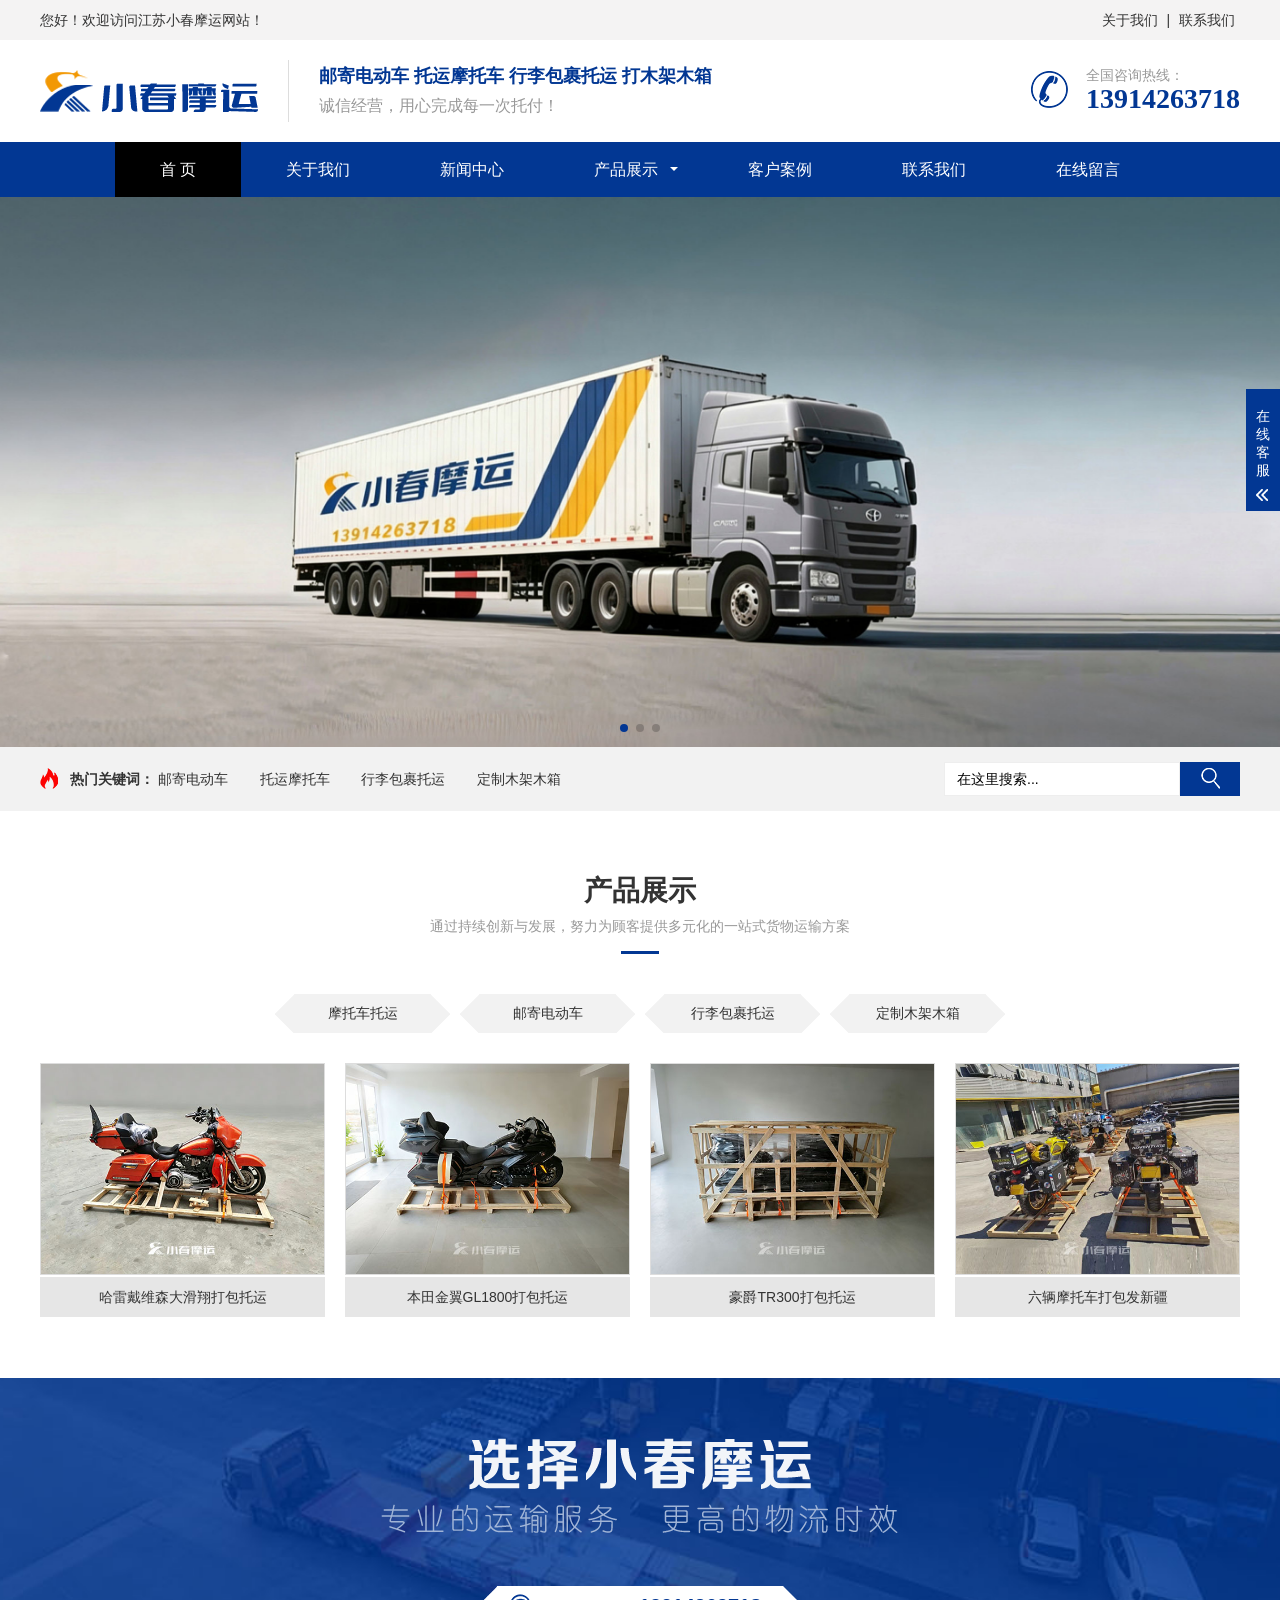
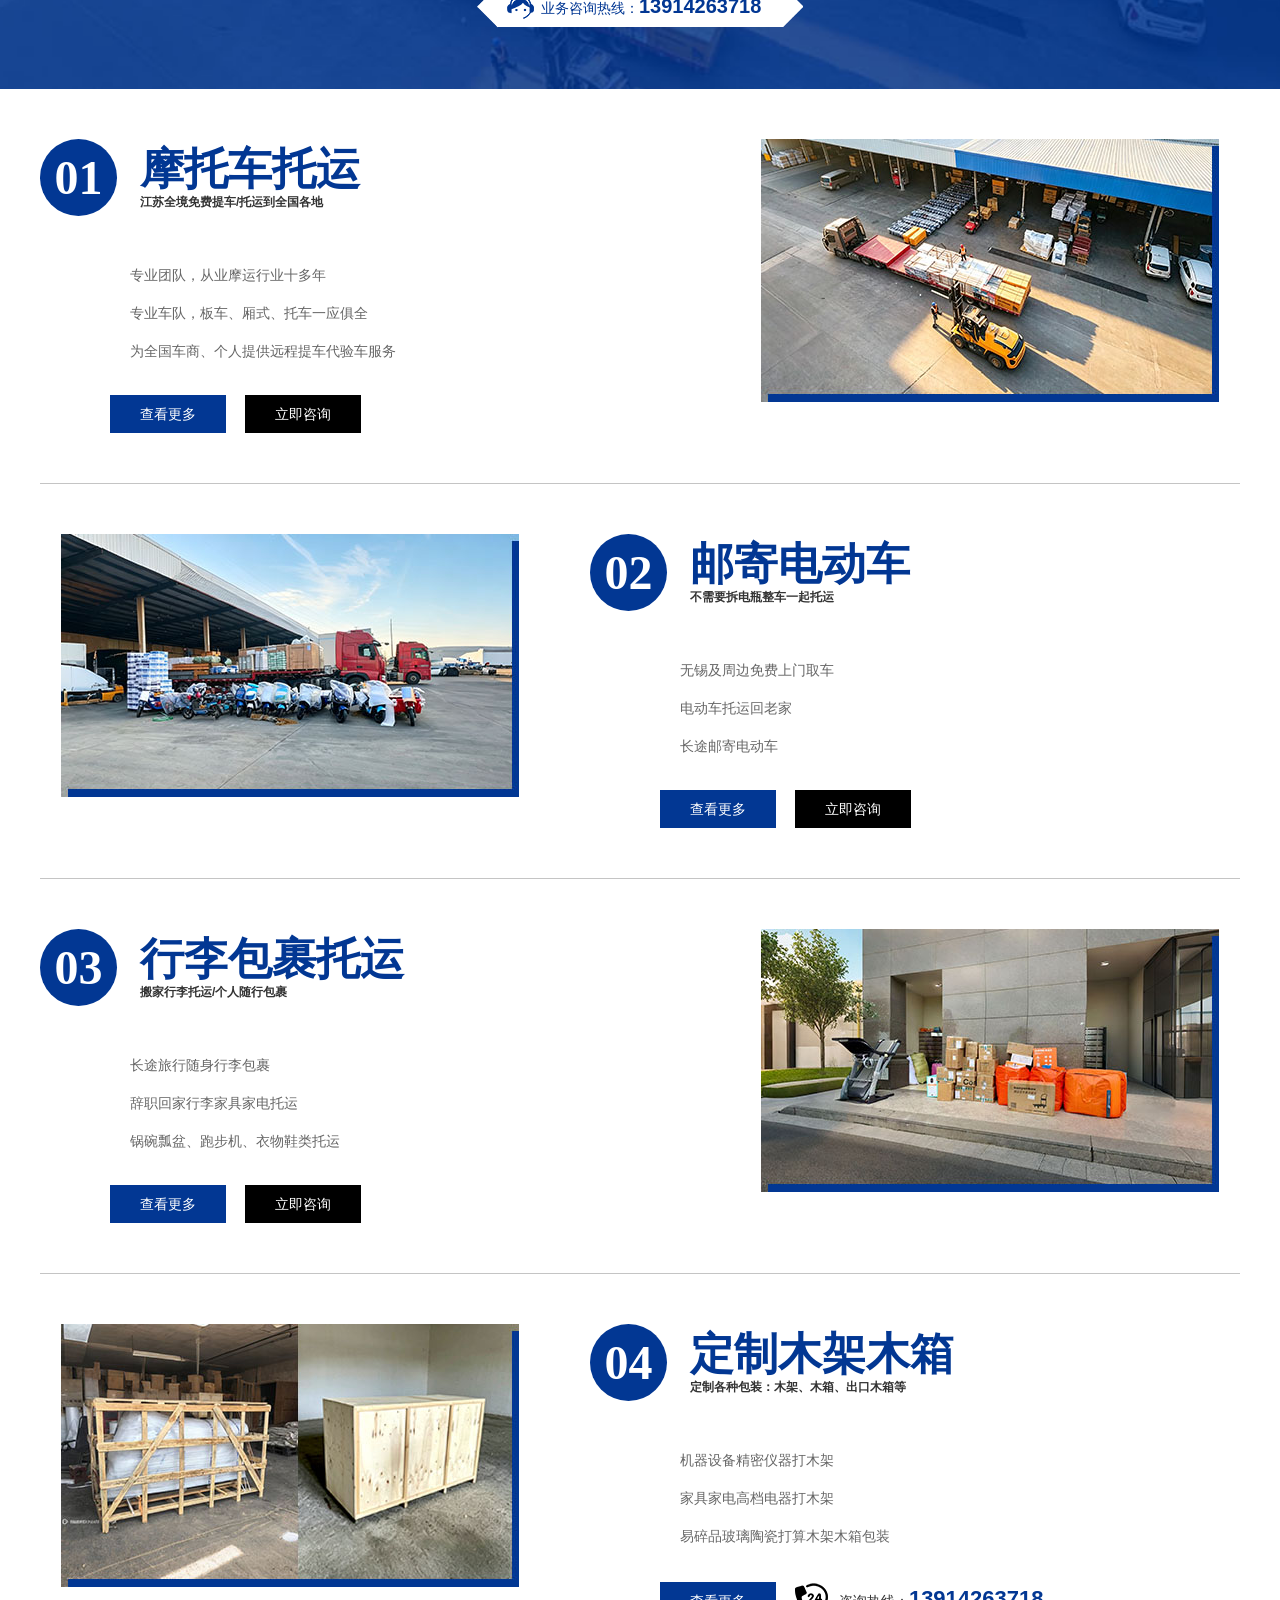
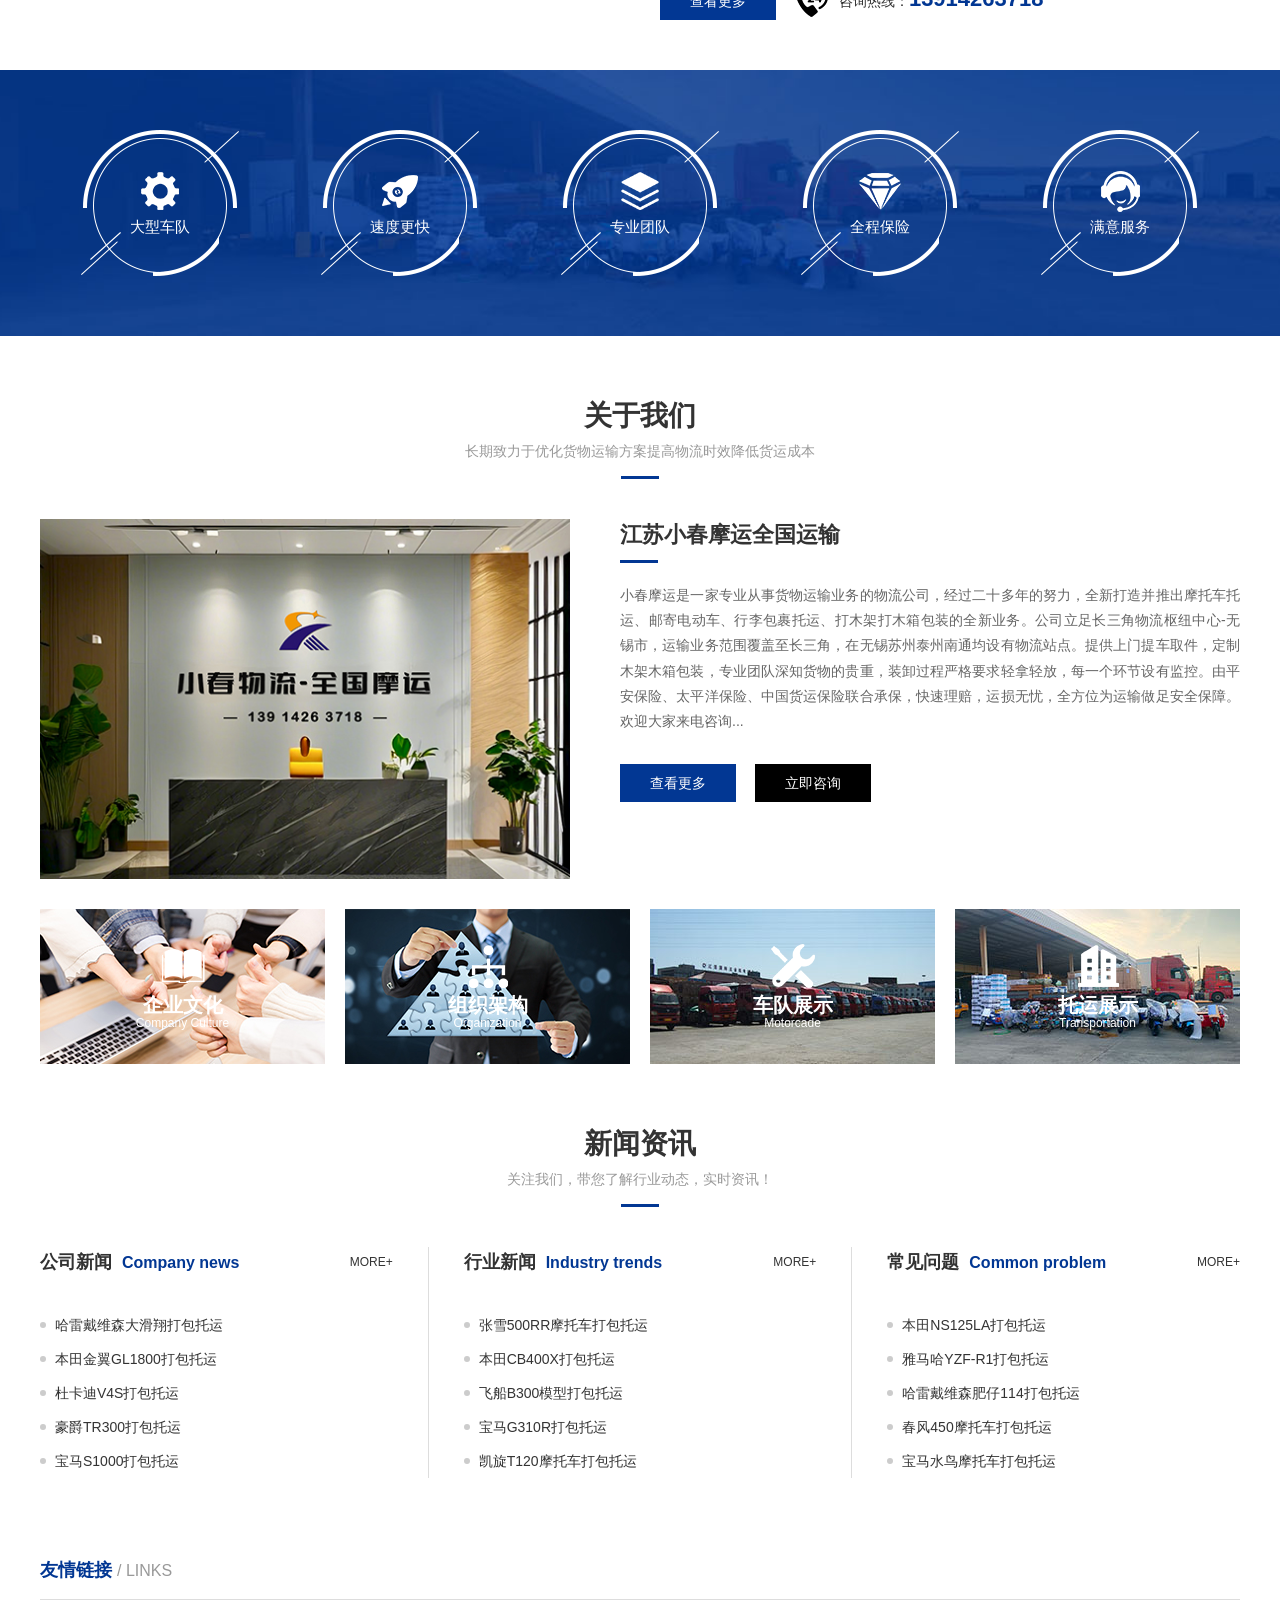
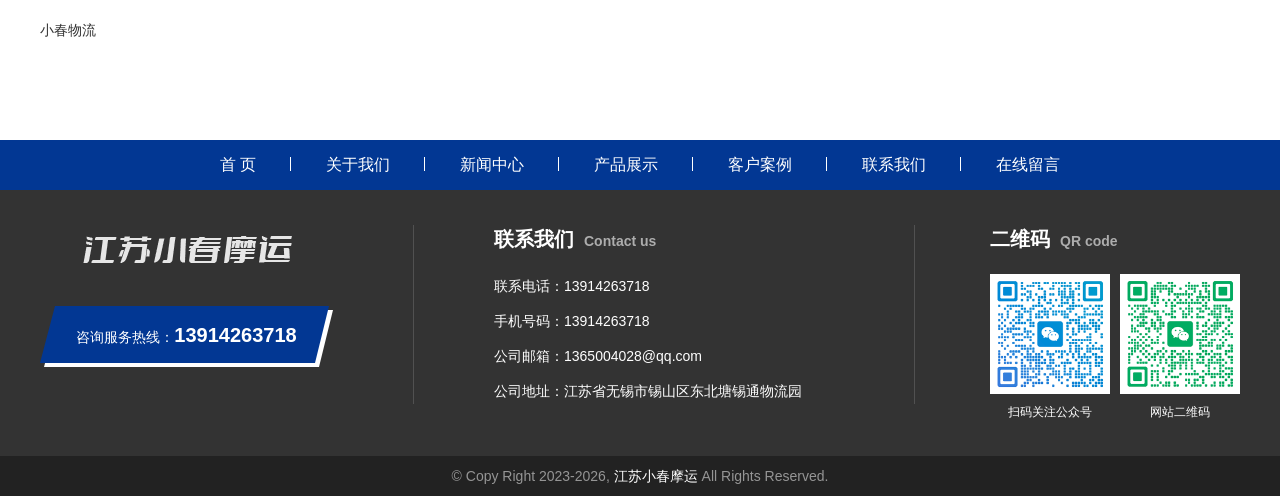
==== commit 5515b667: "Update index.html" ====
--- a/index.html
+++ b/index.html
@@ -70,7 +70,7 @@
 </div>
 <div class="swiper-container banner swiper-container-initialized swiper-container-horizontal">
   <div class="swiper-wrapper"> 
-    <div class="swiper-slide swiper-slide-active" style="background-image: url(&quot;./files/小春物流.png &quot;); width: 1583px;"></div>
+    <div class="swiper-slide swiper-slide-active" style="background-image: url(&quot;./files/小春物流.jpg &quot;); width: 1583px;"></div>
     <div class="swiper-slide swiper-slide-active" style="background-image: url(&quot;./files/小春摩运-2.jpg &quot;); width: 1583px;"></div>
     <div class="swiper-slide swiper-slide-active" style="background-image: url(&quot;./files/小春摩运-1.jpg &quot;); width: 1583px;"></div>
      </div>
@@ -116,28 +116,28 @@
           <ul class="list-1 clearfix">
             
             <li> <a href="p1.html">
-              <div class="img-cover"><span style="background-image: url(./files/images/哈雷大滑翔.png);"></span></div>
+              <div class="img-cover"><span style="background-image: url(./files/images/哈雷大滑翔.jpg);"></span></div>
               <div class="text">
                 <p>哈雷戴维森大滑翔打包托运</p>
               </div>
               </a> </li>
             
             <li> <a href="p1.html">
-              <div class="img-cover"><span style="background-image: url(./files/images/摩1.png);"></span></div>
+              <div class="img-cover"><span style="background-image: url(./files/images/摩1.jpg);"></span></div>
               <div class="text">
                 <p>本田金翼GL1800打包托运</p>
               </div>
               </a> </li>
             
             <li> <a href="p1.html">
-              <div class="img-cover"><span style="background-image: url(./files/images/摩2.png);"></span></div>
+              <div class="img-cover"><span style="background-image: url(./files/images/摩2.jpg);"></span></div>
               <div class="text">
                 <p>豪爵TR300打包托运</p>
               </div>
               </a> </li>
             
             <li> <a href="p1.html">
-              <div class="img-cover"><span style="background-image: url(./files/images/摩3.png);"></span></div>
+              <div class="img-cover"><span style="background-image: url(./files/images/摩3.jpg);"></span></div>
               <div class="text">
                 <p>六辆摩托车打包发新疆</p>
               </div>
@@ -150,28 +150,28 @@
           <ul class="list-1 clearfix">
             
             <li> <a href="p.html">
-              <div class="img-cover"><span style="background-image: url(./files/images/电1.png);"></span></div>
+              <div class="img-cover"><span style="background-image: url(./files/images/电1.jpg);"></span></div>
               <div class="text">
                 <p>无锡电动车托运</p>
               </div>
               </a> </li>
             
             <li> <a href="p.html">
-              <div class="img-cover"><span style="background-image: url(./files/images/电4.png);"></span></div>
+              <div class="img-cover"><span style="background-image: url(./files/images/电4.jpg);"></span></div>
               <div class="text">
                 <p>电动车托运回老家</p>
               </div>
               </a> </li>
             
             <li> <a href="p.html">
-              <div class="img-cover"><span style="background-image: url(./files/images/电3.png);"></span></div>
+              <div class="img-cover"><span style="background-image: url(./files/images/电3.jpg);"></span></div>
               <div class="text">
                 <p>不需要拆电瓶整车一起托运</p>
               </div>
               </a> </li>
             
             <li> <a href="p.html">
-              <div class="img-cover"><span style="background-image: url(./files/images/电6.png);"></span></div>
+              <div class="img-cover"><span style="background-image: url(./files/images/电6.jpg);"></span></div>
               <div class="text">
                 <p>长途邮寄电瓶车</p>
               </div>
@@ -183,28 +183,28 @@
         <div class="swiper-slide" style="width: 1200px; margin-right: 10px;">
           <ul class="list-1 clearfix">
           <li> <a href="p2.html">
-              <div class="img-cover"><span style="background-image: url(./files/images/行李1.png);"></span></div>
+              <div class="img-cover"><span style="background-image: url(./files/images/行李1.jpg);"></span></div>
               <div class="text">
                 <p>无锡行李托运</p>
               </div>
               </a> </li>
             
             <li> <a href="p2.html">
-              <div class="img-cover"><span style="background-image: url(./files/images/行李2.png);"></span></div>
+              <div class="img-cover"><span style="background-image: url(./files/images/行李2.jpg);"></span></div>
               <div class="text">
                 <p>长途托运包裹</p>
               </div>
               </a> </li>
             
             <li> <a href="p2.html">
-              <div class="img-cover"><span style="background-image: url(./files/images/行李3.png);"></span></div>
+              <div class="img-cover"><span style="background-image: url(./files/images/行李3.jpg);"></span></div>
               <div class="text">
                 <p>家具家电长途物流</p>
               </div>
               </a> </li>
             
             <li> <a href="p2.html">
-              <div class="img-cover"><span style="background-image: url(./files/images/行李4.png);"></span></div>
+              <div class="img-cover"><span style="background-image: url(./files/images/行李4.jpg);"></span></div>
               <div class="text">
                 <p>家用物品托运</p>
               </div>
@@ -215,28 +215,28 @@
         <div class="swiper-slide" style="width: 1200px; margin-right: 10px;">
           <ul class="list-1 clearfix">
          <li> <a href="p3">
-              <div class="img-cover"><span style="background-image: url(./files/images/木架1.png);"></span></div>
+              <div class="img-cover"><span style="background-image: url(./files/images/木架1.jpg);"></span></div>
               <div class="text">
                 <p>设备定制木架包装</p>
               </div>
               </a> </li>
             
             <li> <a href="p3.html">
-              <div class="img-cover"><span style="background-image: url(./files/images/木架2.png);"></span></div>
+              <div class="img-cover"><span style="background-image: url(./files/images/木架2.jpg);"></span></div>
               <div class="text">
                 <p>飞船B300模型打木架</p>
               </div>
               </a> </li>
             
             <li> <a href="p3.html">
-              <div class="img-cover"><span style="background-image: url(./files/images/木架3.png);"></span></div>
+              <div class="img-cover"><span style="background-image: url(./files/images/木架3.jpg);"></span></div>
               <div class="text">
                 <p>红木家具定制木箱包装</p>
               </div>
               </a> </li>
             
             <li> <a href="p3.html">
-              <div class="img-cover"><span style="background-image: url(./files/images/木架4.png);"></span></div>
+              <div class="img-cover"><span style="background-image: url(./files/images/木架4.jpg);"></span></div>
               <div class="text">
                 <p>高档茶几家具打木箱</p>
               </div>
@@ -257,7 +257,7 @@
   <div class="container">
     <div class="in-ys">
       <dl class="clearfix">
-        <dt class="img-center wow bounceInRight" style="visibility: hidden; animation-name: none;"><img src="./files/images/摩托车托运.png" alt=""></dt>
+        <dt class="img-center wow bounceInRight" style="visibility: hidden; animation-name: none;"><img src="./files/images/摩托车托运.jpg" alt=""></dt>
         <dd class="wow bounceInLeft" style="visibility: hidden; animation-name: none;">
           <h4><i>01</i><span>摩托车托运<small>江苏全境免费提车/托运到全国各地</small></span></h4>
           <div class="text">
@@ -269,7 +269,7 @@
         </dd>
       </dl>
       <dl class="clearfix">
-        <dt class="img-center wow bounceInLeft" style="visibility: hidden; animation-name: none;"><img src="./files/images/邮寄电动车.png" alt=""></dt>
+        <dt class="img-center wow bounceInLeft" style="visibility: hidden; animation-name: none;"><img src="./files/images/邮寄电动车.jpg" alt=""></dt>
         <dd class="wow bounceInRight" style="visibility: hidden; animation-name: none;">
           <h4><i>02</i><span>邮寄电动车<small>不需要拆电瓶整车一起托运</small></span></h4>
           <div class="text">
@@ -281,7 +281,7 @@
         </dd>
       </dl>
       <dl class="clearfix">
-        <dt class="img-center wow bounceInRight" style="visibility: hidden; animation-name: none;"><img src="./files/images/行李包裹托运.png" alt=""></dt>
+        <dt class="img-center wow bounceInRight" style="visibility: hidden; animation-name: none;"><img src="./files/images/行李包裹托运.jpg" alt=""></dt>
         <dd class="wow bounceInLeft" style="visibility: hidden; animation-name: none;">
           <h4><i>03</i><span>行李包裹托运<small>搬家行李托运/个人随行包裹</small></span></h4>
           <div class="text">
@@ -293,7 +293,7 @@
         </dd>
       </dl>
       <dl class="clearfix">
-        <dt class="img-center wow bounceInLeft" style="visibility: hidden; animation-name: none;"><img src="./files/images/定制木架木箱.png" alt=""></dt>
+        <dt class="img-center wow bounceInLeft" style="visibility: hidden; animation-name: none;"><img src="./files/images/定制木架木箱.jpg" alt=""></dt>
         <dd class="wow bounceInRight" style="visibility: hidden; animation-name: none;">
           <h4><i>04</i><span>定制木架木箱<small>定制各种包装：木架、木箱、出口木箱等</small></span></h4>
           <div class="text">
@@ -348,7 +348,7 @@
 <div class="section" style="padding-bottom: 0;">
   <div class="container">
     <div class="section-title"><strong>关于我们</strong>
-      <p>长期致力于产品技术的研发和越来越多的新产品应用领域的发展</p>
+      <p>长期致力于优化货物运输方案提高物流时效降低货运成本</p>
     </div>
     
     <dl class="in-about clearfix">
@@ -526,7 +526,7 @@
 </div>
 <div class="footer-fix">
   <ul class="clearfix">
-    <li><a href=" "><i class="i1"></i>网站首页</a></li>
+    <li><a href="index.html"><i class="i1"></i>网站首页</a></li>
     <li><a href="product.html"><i class="i2"></i>产品展示</a></li>
     <li><a href="news.html"><i class="i4"></i>新闻中心</a></li>
     <li><a href="tel:13914263718"><i class="i3"></i>电话咨询</a></li>
@@ -571,4 +571,4 @@
 </script>
 
 
-</body></html>+</body></html>
--- a/files/yunu.css
+++ b/files/yunu.css
@@ -0,0 +1,1111 @@
+html{-ms-text-size-adjust:100%;-webkit-text-size-adjust:100%;line-height:1.15;-webkit-tap-highlight-color: rgba(0,0,0,0);}
+body{margin:0;font-family: "Microsoft Yahei",PingFangSC-Regular,"Helvetica Neue",Helvetica,Arial,"Hiragino Sans GB","Heiti SC","WenQuanYi Micro Hei",sans-serif;line-height: 1.42857143;font-size: 14px;min-width: 1230px;background: #fff;color: #333;}
+h1{font-size:2em;margin:.67em 0;}
+figure{margin:1em 40px;}
+hr{box-sizing:content-box;height:0;overflow:visible;}
+a{-webkit-text-decoration-skip:objects;background-color:transparent;}
+abbr[title]{border-bottom:none;-webkit-text-decoration:underline dotted;text-decoration:underline dotted;}
+b,strong{font-weight:bolder;}
+dfn{font-style:italic;}
+mark{background-color:#ff0;color:#000;}
+small{font-size:80%;}
+sub,sup{font-size:75%;line-height:0;position:relative;vertical-align:baseline;}
+sub{bottom:-.25em;}
+sup{top:-.5em;}
+audio:not([controls]){display:none;height:0;}
+img{border-style:none;}
+svg:not(:root){overflow:hidden;}
+button,input,optgroup,select,textarea{line-height:1.42857143;margin:0;outline: none;}
+body, button, input, select, textarea {text-rendering: optimizeLegibility;-webkit-font-smoothing: antialiased;-moz-osx-font-smoothing: grayscale;-moz-font-feature-settings: "liga","kern";}
+button,input{overflow:visible;}
+button,select{text-transform:none;}
+button,html [type=button],/* 1 */
+[type=reset],[type=submit]{-webkit-appearance:button;}
+button::-moz-focus-inner,[type=button]::-moz-focus-inner,[type=reset]::-moz-focus-inner,[type=submit]::-moz-focus-inner{border-style:none;padding:0;}
+button:-moz-focusring,[type=button]:-moz-focusring,[type=reset]:-moz-focusring,[type=submit]:-moz-focusring{outline:1px dotted ButtonText;}
+fieldset{padding:.35em .75em .625em;}
+legend{box-sizing:border-box;color:inherit;display:table;max-width:100%;padding:0;white-space:normal;}
+progress{display:inline-block;vertical-align:baseline;}
+textarea{overflow:auto;}
+[type=checkbox],[type=radio]{box-sizing:border-box;padding:0;}
+[type=number]::-webkit-inner-spin-button,[type=number]::-webkit-outer-spin-button{height:auto;}
+[type=search]{-webkit-appearance:textfield;outline-offset:-2px;}
+[type=search]::-webkit-search-cancel-button,[type=search]::-webkit-search-decoration{-webkit-appearance:none;}
+::-webkit-file-upload-button{-webkit-appearance:button;font:inherit;}
+summary{display:list-item;}
+article,aside,footer,header,nav,section,figcaption,figure,main,details,/* 1 */
+menu{display:block;}
+pre,code,kbd,samp{font-family:monospace, monospace;font-size:1em;}
+audio,video,canvas{display:inline-block;}
+template,[hidden]{display:none;}
+.clearfix{zoom:1;}
+.clearfix:before,.clearfix:after{display:table;line-height:0;content:"";}
+.clearfix:after{clear:both;}
+a {color: #333;text-decoration: none;}
+a:hover {color: #023793;}
+ul {margin: 0;list-style: none;padding: 0;}
+
+.top{height:40px;line-height:40px;background:#f4f3f3;font-size:14px}
+.top a{padding:5px}#logo{height:140px;width:100%}
+.fl{float:left;display:inline}
+.fr{float:right;display:inline}
+.container2{width:1200px;margin:0 auto}
+.img-center {text-align: center;font-size: 0;}
+.img-center img {display: inline-block;width: auto;height: auto;max-width: 100%;max-height: 100%;vertical-align: middle;transition: all 0.5s;}
+
+.img-cover {overflow: hidden;position: relative;}
+.img-cover span {display: block;width: 100%;background: no-repeat center / cover;transition: all 0.5s;height: 100%;position: absolute;left: 0;top: 0;}
+
+.container {padding: 0 15px;width: 1200px;margin: 0 auto;}
+
+#message {
+	position: fixed;
+	width: 100%;
+	height: 100%;
+	left: 0;
+	top: 0;
+	z-index: 1000;
+	transform: scale(0);
+	transition: .3s;
+}
+.messagebg {
+	position: absolute;
+	top: 0;
+	left: 0;
+	width: 100%;
+	height: 100%;
+	background: rgba(0,0,0,.6);
+	z-index: 1001;
+}
+#message .m-content {
+	margin-top: 8%;
+}
+#message .m-content .m-message{
+	background: #fff;
+	width: 580px;
+    background: #fff;
+    padding: 50px;	
+    margin: 0 auto;
+    position: relative;
+    z-index: 1002;
+    box-shadow: 1px 1px 50px rgba(0,0,0,.3);
+}
+
+
+
+.m-message{
+
+    width: 494px;
+
+    margin: 48px auto 0;
+
+}
+
+.m-message label{
+
+    margin-bottom: 15px;
+
+    display: block;
+
+    font-size: 14px;
+
+}
+
+.m-message label em{
+
+    display: block;
+
+    float: right;
+
+    color: red;
+
+    height: 32px;
+
+    line-height: 32px;
+
+}
+
+.m-message label span{
+
+    width: 70px;
+
+    height: 34px;
+
+    line-height: 34px;
+
+    color: #2F2F2F;
+
+    float: left;
+
+    font-weight: bold;
+
+    text-align: right;
+
+    margin-right: 30px;
+
+    display: inline-block;
+
+}
+
+
+
+.m-message label input.inp,.m-message label textarea,.m-message label.code input{
+
+    width: 73%;
+
+    overflow: hidden;
+
+    height: 32px;
+
+    line-height: 32px;
+
+    border: #cccccc 1px solid;
+
+    border-radius: 3px;
+
+    padding:0 14px;
+
+    box-sizing: border-box;
+
+    color: #555;
+
+    -webkit-box-shadow: inset 0 1px 1px rgba(0, 0, 0, .075);
+
+          box-shadow: inset 0 1px 1px rgba(0, 0, 0, .075);
+
+  -webkit-transition: border-color ease-in-out .15s, -webkit-box-shadow ease-in-out .15s;
+
+       -o-transition: border-color ease-in-out .15s, box-shadow ease-in-out .15s;
+
+          transition: border-color ease-in-out .15s, box-shadow ease-in-out .15s;
+
+}
+
+.m-message label input:focus,.m-message label textarea:focus{
+
+    border-color: #66afe9;
+
+  outline: 0;
+
+  -webkit-box-shadow: inset 0 1px 1px rgba(0,0,0,.075), 0 0 8px rgba(247, 150, 0, .6);
+
+          box-shadow: inset 0 1px 1px rgba(0,0,0,.075), 0 0 8px rgba(247, 150, 0, .6);
+
+}
+
+.m-message label textarea{
+
+    height: 72px;
+
+    line-height: 24px;
+
+    padding:10px 14px;
+
+}
+
+.m-message label.code{
+
+    line-height: 34px;
+
+}
+
+.m-message label.code input{
+
+    width: 30%;
+
+    float: left;
+
+    margin-right: 30px;
+
+}
+
+.m-message label.code .pic {
+
+    display: inline-block;
+
+    vertical-align: top;
+
+    width: 80px;
+
+    height: 32px;
+
+}
+
+.m-message label.code img{
+
+    display: block;
+
+    width: 100%;
+
+    height: 100%;
+
+}
+
+.btn1 {
+    display: block;
+   
+    line-height: 32px;
+    padding-left: 15px;
+    background-color: #333;
+    color: #fff;
+    margin-top:10px;
+}
+.btn1:hover{
+	background-color: #444;
+	color: white;
+}
+
+.btn1 span {
+    display: block;
+    padding-left: 15px;
+    background-repeat: no-repeat;
+    background-position: left center;
+    background-image: url(../images/btn-r.png);
+}
+
+
+.btn1-1 input{
+
+    width: 52px;
+
+    height: 32px;
+
+    line-height: 32px;
+
+    background: #e8e8e8;
+
+    border: none;
+
+    color: #333;
+
+    margin-right: 22px;
+
+    cursor: pointer;
+
+    transition: 0.3s;
+
+}
+
+.btn1-1{
+
+    padding-left: 100px;
+
+}
+
+.btn1-1 input.focus{
+
+    background: #333;
+
+    color: #fff;
+
+}
+
+.btn1-1 input.focus:hover{
+
+    background: #444;
+
+}
+
+.btn1-1 input:hover{
+
+    background: #ccc;
+
+}
+
+
+.kf{width:208px;position:fixed;/* right: 20px; */right:-208px;top:50%;transform:translateY(-50%);z-index:10;}
+.kt-top{height:40px;line-height:40px;background:url(../images/kefu.png) 12px center no-repeat #023793;-ms-background-size:auto 20px;background-size:auto 20px;padding-left:46px;font-size:14px;color:#fff;}
+.kt-top span:hover{transform:rotate(90deg);}
+.kt-top span{width:18px;height:16px;float:right;position:relative;margin:10px 10px 0 0;cursor:pointer;transition:.5s;-webkit-transition:.5s;-moz-transition:.5s;-ms-transition:.5s;-o-transition:.5s;}
+.kt-top span b{width:100%;height:2px;background:#fff;display:block;position:absolute;top:50%;left:0;}
+.kt-top span b:first-child{transform:rotate(45deg);-webkit-transform:rotate(45deg);-moz-transform:rotate(45deg);-ms-transform:rotate(45deg);-o-transform:rotate(45deg);}
+.kt-top span b:last-child{transform:rotate(-45deg);-webkit-transform:rotate(-45deg);-moz-transform:rotate(-45deg);-ms-transform:rotate(-45deg);-o-transform:rotate(-45deg);}
+.kf .con{overflow:hidden;background:#fff;}
+.kf .qq li{height:36px;line-height:36px;border-bottom:#f5f5f5 solid 1px;padding-left:16px;}
+.kf .qq li a{height:36px!important;color:#666;overflow:hidden;white-space:nowrap;text-overflow:ellipsis;text-decoration:initial;display:block;}
+.kf .qq li a img{padding-right:6px;}
+.kf .con h5{height:26px;line-height:26px;margin-top:12px;background:url(../images/lianxi.png) 16px center no-repeat;padding-left:45px;color:#666;font-size:14px;margin-bottom: 0;}
+.kf .contact{margin-top:1px;height: auto;background-color: #fff;}
+.kf .contact p{height:26px;line-height:26px;color:#666;font-size:14px;padding-left:22px;margin: 0;}
+.kf .contact p:nth-child(2n){padding-left:32px;}
+.kf .con h5.qr-icon{background:url(../images/erweima.png) 16px center no-repeat;}
+.kf .con .qr{margin-top:10px;padding-left:40px;}
+.kf .con .qr img{width:110px;height:110px;}
+.kf .backTop{width:100%;height:40px;margin-top:10px;background:url(../images/huidaodingbu.png) center center no-repeat #023793;background-size:18px auto;cursor:pointer;}
+.kf-side{padding:18px 10px 10px;background:#023793;position:absolute;top:50%;transform:translateY(-50%);-webkit-transform:translateY(-50%);-moz-transform:translateY(-50%);-ms-transform:translateY(-50%);-o-transform:translateY(-50%);left:-34px;cursor:pointer;}
+.kf-side b{display:block;color:#fff;line-height:18px;font-size:14px;font-weight:400;}
+.kf-side span.arrow{width:12px;height:12px;background:url(../files/images/jt-1.png) no-repeat;-ms-background-size:auto 12px;background-size:auto 12px;display:block;margin-top:10px;}
+.kf-side span.on{background:url(../files/images/jt-2.png) no-repeat;-ms-background-size:auto 12px;background-size:auto 12px;}
+
+.footer-fix {box-shadow: 0 0 10px rgba(0,0,0,0.2);position: fixed;bottom: 0;left: 0;width: 100%;background-color: #fff;z-index: 10;display: none;}
+.footer-fix li {float: left;width: 25%;}
+.footer-fix li a {display: block;text-align: center;padding: 7px 0;font-size: 12px;line-height: 1;}
+.footer-fix li i {display: block;height: 20px;background: no-repeat center;background-size: contain;margin-bottom: 4px;}
+.footer-fix li i.i1 {background-image: url(../files/images/f_01.png);}
+.footer-fix li i.i2 {background-image: url(../files/images/f_02.png);}
+.footer-fix li i.i3 {background-image: url(../files/images/f_03.png);}
+.footer-fix li i.i4 {background-image: url(../files/images/f_04.png);}
+
+.swiper-button-prev,.swiper-button-next {outline: none;}
+.swiper-pagination-bullet-active {background-color: #023793;}
+
+.topbar {padding: 8px 0;background-color: #f5f5f5;color: #6a6a6a;border-bottom: 1px solid #eee;}
+.topbar em {font-style: normal;color: #ddd;padding: 0 15px;}
+.topbar a {color: #6a6a6a;}
+.topbar a:hover {color: #333;}
+
+.header {background-color: #fff;}
+.header .logo {float: left;font-size: 0;height: 70px;line-height: 70px;text-align: left;padding: 15px 0;}
+.header .tel {float: right;background: url(../files/images/tel.png) no-repeat 0 center;padding-left: 55px;margin-top: 25px;color: #999;}
+.header .tel strong {display: block;font-size: 28px;font-family: Impact;line-height: 1;color: #023793;}
+.header .text {float: left;font-size: 16px;margin: 20px 0 20px 30px;padding: 4px 0 4px 30px;border-left: 1px solid #ddd;color: #999;}
+.header .text strong {display: block;font-size: 18px;color: #023793;margin-bottom: 5px;}
+.header .nav {font-size: 0;background-color: #023793;color: #fff;}
+.header .nav li {display: inline-block;vertical-align: middle;}
+.header .nav li a {display: block;font-size: 16px;line-height: 55px;padding: 0 45px;color: #fff;}
+.header .nav li .arr {float: right;height: 40px;width: 40px;position: relative;display: none;}
+.header .nav li .arr:after {content: '';border-top: 2px solid #ccc;border-left: 2px solid #ccc;box-sizing: content-box;display: block;width: 8px;height: 8px;margin: auto;position: absolute;top: 0;bottom: 0;transform: rotate(135deg);right: 15px;}
+.header .nav li.active a,.header .nav li.open a,.header .nav li a:hover {color: #fff;background-color: #000;}
+.header .nav li.dropdown {position: relative;}
+.header .nav li.dropdown:before {content: "";position: absolute;border: 4px solid transparent;border-bottom: 0;border-top-color: currentColor;top: 50%;margin-top: -2px;right: 25px;}
+.header .nav .dropdown-box {position: absolute;left: 0;min-width: 100%;top: 100%;display: none;z-index: 10;text-align: center;box-shadow: 0 6px 12px rgba(0, 0, 0, 0.18);background-color: rgba(255,255,255,0.9);}
+.header .nav .dropdown-box p {margin: 0;border-bottom: dotted 1px #ccc;}
+.header .nav .dropdown-box a {white-space: nowrap;overflow: hidden;text-overflow: ellipsis;padding: 0 10px;font-size: 14px;background-color: transparent !important;line-height: 40px;color: #333 !important;}
+.header .nav .dropdown-box a:hover {background-color: #fff !important;color: #023793 !important;}
+.header .nav li.open .dropdown-box {display: block;}
+.menu-btn {display: none;padding: 6px 0;float: right;margin-left: 15px;}
+.menu-btn:before,.menu-btn:after,.menu-btn span {display: block;height: 2px;background-color: #023793;content: '';}
+.menu-btn:before {width: 24px;}
+.menu-btn:after {width: 18px;margin-left: 6px;}
+.menu-btn span {width: 12px;margin: 6px 0 6px 12px;}
+
+.banner {height: 550px;position: relative;}
+.banner .swiper-slide {background: no-repeat center / cover;}
+
+.yunu-sou {padding: 15px 0;background-color: #f2f2f2;}
+.yunu-sou .hot {float: left;padding: 7px 0;background: url(../files/images/hot.png) no-repeat 0 center;padding-left: 30px;}
+.yunu-sou .hot a {margin-right: 10px;}
+.yunu-sou .hform {float: right;}
+.yunu-sou .hform input {float: left;border: 1px solid #eee;padding: 6px 12px;width: 210px;font-size: 14px;}
+.yunu-sou .hform button {border: 0;padding: 0;float: left;cursor: pointer;outline: none;width: 60px;height: 34px;color: #fff;background: url(../files/images/search-btn.png) no-repeat center #023793;font-size: 0;}
+
+.yunu-link {padding: 20px 0;}
+.yunu-link h4 {border-bottom: 1px solid #ddd;margin: 0;font-size: 18px;color: #023793;padding-bottom: 15px;}
+.yunu-link h4 small {text-transform: uppercase;font-size: 16px;font-weight: normal;color: #999;}
+.yunu-link ul {margin-left: -20px;}
+.yunu-link li {float: left;margin-left: 20px;margin-top: 20px;}
+
+.pc-slide{float:left;width:400px;}
+.view .swiper-slide .img-center {width:100%;height:300px;line-height:300px;}
+.view .swiper-container{width:100%;}
+.preview{width:100%;margin-top:10px;position:relative;}
+.preview .swiper-container{margin:0 30px;}
+.preview .swiper-slide .img-center{height:80px;border:1px solid #ddd;cursor:pointer;position:relative;line-height: 80px;}
+.preview .arrow-left{background:url(../files/images/feel3.png) no-repeat left top;position:absolute;left:0;top:50%;margin-top:-9px;width:9px;height:18px;z-index:10;}
+.preview .arrow-right{background:url(../files/images/feel4.png) no-repeat left bottom;position:absolute;right:0;top:50%;margin-top:-9px;width:9px;height:18px;z-index:10;}
+.preview .active-nav .img-center{border-color: #023793;}
+div.zoomDiv {z-index: 999;position: absolute;top: 0;left: 0;background: #ffffff;border: 1px solid #ddd;display: none;text-align: center;overflow: hidden;font-size: 0;}
+div.zoomMask {position: absolute;background: url(../images/mask.png) repeat scroll 0 0 transparent;cursor: move;z-index: 1;}
+
+.yunu-showcase {margin: 0 0 40px;}
+.yunu-showcase-info {margin-left: 430px;}
+.yunu-showcase-info h1 {font-size: 24px;margin: 0 0 30px;font-weight: normal;}
+.yunu-showcase-info p {margin: 5px 0 0;color: #666;line-height: 1.8;min-height: 250px;}
+.yunu-showcase-info .tel {border-top: 2px solid #e6e6e6;margin-top: 15px;padding-top: 15px;height: 42px;line-height: 21px;font-size: 18px;}
+.yunu-showcase-info .tel strong {color: #023793;}
+.yunu-showcase-info .tel a {float: right;line-height: 42px;padding: 0 25px;background-color: #333;color: #fff;}
+
+.section {padding: 60px 0;}
+.section-title {margin-bottom: 40px;text-align: center;font-size: 28px;}
+.section-title p {color: #999;font-size: 14px;margin: 5px 0 0;}
+.section-title:after {display: block;content: '';width: 38px;height: 3px;margin: 15px auto 0;background-color: #023793;}
+
+.in-prod-menu {text-align: center;font-size: 0;margin-bottom: 20px;}
+.in-prod-menu li {display: inline-block;vertical-align: middle;}
+.in-prod-menu li a {display: block;margin: 0 5px 10px;font-size: 14px;line-height: 39px;position: relative;background: url(../files/images/pro-btn.png) no-repeat center / 100% 100%;width: 175px;}
+.in-prod-menu li a:before,.in-prod-menu li a:after {position: absolute;content: '';background-color: #00000000;width: 16px;height: 1px;top: 50%;display: none;}
+.in-prod-menu li a:before {left: 33px;}
+.in-prod-menu li a:after {right: 33px;}
+.in-prod-menu li.active a {color: #fff;background-image: url(../files/images/pro-btn-on.png);}
+.in-prod-menu li.active a:before,.in-prod-menu li.active a:after {display: block;}
+
+.list-1 {margin: -20px 0 0 -20px;}
+.list-1 li {float: left;width: 25%;}
+.list-1 li a {display: block;margin: 20px 0 0 20px;}
+.list-1 li .img-cover {border: 1px solid #ddd;padding-top: 74%;}
+.list-1 li .text {line-height: 40px;background-color: #e6e6e6;text-align: center;margin: 2px 0 0;position: relative;}
+.list-1 li .text:before {content: '';position: absolute;left: 50%;width: 0;height: 100%;background-color: #023793;transition: all 0.5s;}
+.list-1 li .text p {margin: 0;overflow: hidden;white-space: nowrap;text-overflow: ellipsis;position: relative;z-index: 1;transition: all 0.5s;}
+.list-1 li a:hover .img-cover span {transform: scale(1.1);}
+.list-1 li a:hover .text:before {width: 100%;left: 0;}
+.list-1 li a:hover .text p {color: #fff;}
+
+.list-1-1 li {width: 33.333333%;}
+
+.bg1 {background: url(../files/images/ys-bg.jpg) no-repeat center / cover;}
+.bg2 {background: url(../files/images/ys-bg2.jpg) no-repeat center / cover;}
+
+.in-ys-tel {display: block;background: url(../files/images/ys-consult.png) no-repeat left center;line-height: 42px;color: #023793;padding-left: 64px;margin: 30px auto 0;width: 262px;}
+.in-ys-tel strong {font-size: 20px;}
+
+.in-ys dl {margin: 0;padding: 50px 0;border-bottom: solid 1px #C4C4C4;}
+.in-ys dl:last-child {border-bottom: 0;}
+.in-ys dt {float: right;width: 500px;}
+.in-ys dd {margin: 0 550px 0 0;}
+.in-ys dd h4 {background: url(../images/ys-line.png) no-repeat 0 bottom;padding-bottom: 15px;margin: 0 0 30px;overflow: hidden;}
+.in-ys dd h4 i {float: left;font-style: normal;color: #fff;background-color: #023793;width: 77px;line-height: 77px;text-align: center;border-radius: 50%;font-family: Impact;font-size: 48px;}
+.in-ys dd h4 span {display: block;margin-left: 100px;font-size: 44px;line-height: 1;color: #023793;padding: 8px 0;}
+.in-ys dd h4 small {display: block;color: #333;font-size: 12px;text-transform: uppercase;margin-top: 5px;}
+.in-ys dd p {margin: 10px 0 0;line-height: 2;color: #666;background: url(../images/ys-icon.png) no-repeat left center;padding-left: 20px;}
+.in-ys dd .text {margin-left: 70px;}
+.in-ys dd .btn {margin-top: 30px;}
+.in-ys dd .btn a {display: inline-block;margin-right: 15px;line-height: 38px;background-color: #023793;color: #fff;padding: 0 30px;}
+.in-ys dd .btn .tel {display: inline-block;line-height: 38px;background: url(../files/images/ys-tel.png) no-repeat 0 center;padding-left: 44px;}
+.in-ys dd .btn .tel strong {font-size: 22px;color: #023793;}
+.in-ys dl:nth-child(even) dt {float: left;}
+.in-ys dl:nth-child(even) dd {margin: 0 0 0 550px;}
+
+@media screen and (min-width:1200px) {
+    @-webkit-keyframes circle {
+        0% {
+            transform: rotate(0deg);
+        }
+        100% {
+            transform: rotate(360deg);
+        }
+    }
+    @keyframes circle {
+        0% {
+            transform: rotate(0deg);
+        }
+        100% {
+            transform: rotate(360deg);
+        }
+    }
+}
+.in-ys-list {}
+.in-ys-list li {float: left;width: 20%;position: relative;background: url(../files/images/ys2-line.png) no-repeat center;}
+.in-ys-list li .ys-circle {-webkit-animation: circle 10s infinite linear;animation: circle 10s infinite linear;width: 154px;height: 146px;margin: 0 auto;}
+.in-ys-list li .ys-circle img {display: block;width: 100%;height: 100%;}
+.in-ys-list li .icon {position: absolute;top: 0;left: 0;width: 100%;text-align: center;color: #fff;}
+.in-ys-list li .icon img {display: block; margin: 40px auto 4px;}
+.in-ys-list li .icon h3 {margin: 0;font-weight: normal;font-size: 15px;}
+
+.in-about {margin: 0;}
+.in-about dt {float: left;width: 530px;}
+.in-about dd {margin-left: 580px;}
+.in-about dd h4 {margin: 0 0 20px;font-size: 22px;}
+.in-about dd h4 small {display: block;color: #999;font-weight: normal;font-size: 14px;}
+.in-about dd h4:after {display: block;content: '';width: 38px;height: 3px;margin: 10px 0 0;background-color: #023793;}
+.in-about dd p {margin: 0;text-align: justify;color: #666;line-height: 1.8;}
+.in-about dd .btn {margin-top: 30px;}
+.in-about dd .btn a {display: inline-block;margin-right: 15px;line-height: 38px;background-color: #023793;color: #fff;padding: 0 30px;}
+
+.in-about-class {margin: 15px 0 0 -20px;}
+.in-about-class li{float: left;width: 25%;}
+.in-about-class li a {display: block;margin: 15px 0 0 20px;position: relative;}
+.in-about-class li img {display: block;}
+.in-about-class li .pic{width: 285px;}
+.in-about-class li .icon{position: absolute; color: #fff; width: 100%; text-align: center;}
+.in-about-class li .icon img{display: block; margin: 35px auto 7px;}
+.in-about-class li .icon strong{display: block; font-size: 20px;  line-height: 20px; font-weight: bold;}
+.in-about-class li .icon b{display: block; font-size: 12px; font-weight: normal;}
+.in-about-class li .bg{position: absolute; background: rgba(2,55,147,0.8); width: 100%; height: 100%; opacity: 0;}
+.in-about-class li:hover .bg{opacity: 1;}
+.in-about-class li .line::before,.in-about-class li .line::after {
+    position: absolute;
+    content: '';
+    opacity: 0;
+}
+
+.in-about-class li .line::before {
+    top: 8px;
+    right: 8px;
+    bottom: 8px;
+    left: 8px;
+    border-top: 1px solid #fff;
+    border-bottom: 1px solid #fff;
+    transform: scale(0,1);
+    transform-origin: 0 0;
+}
+
+.in-about-class li .line::after {
+    top: 8px;
+    right: 8px;
+    bottom: 8px;
+    left: 8px;
+    border-right: 1px solid #fff;
+    border-left: 1px solid #fff;
+    transform: scale(1,0);
+    transform-origin: 100% 0;
+}
+
+
+.in-about-class li .line::before,
+.in-about-class li .line::after
+{
+    transition: opacity 0.35s, transform 0.35s;
+}
+
+
+.in-about-class li:hover .line::before,
+.in-about-class li:hover .line::after {
+    opacity: 1;
+    transform: scale(1);
+}
+
+.in-about-class li:hover .line::before,
+.in-about-class li:hover .line::after
+{
+    transition-delay: 0.05s;
+}
+
+.in-news {margin-left: -71px;}
+.in-news .item {float: left;width: 33.333333%;}
+.in-news .wrap {border-left: 1px solid #ddd;padding-left: 35px;margin-left: 35px;}
+.in-news .tit {margin-bottom: 15px;line-height: 30px;font-weight: bold;font-size: 18px;}
+.in-news .tit .more {float: right;text-transform: uppercase;font-size: 12px;font-weight: normal;}
+.in-news .tit strong {color: #023793;margin-left: 10px;font-size: 16px;}
+.in-news .tit strong small {font-size: 14px;font-weight: normal;}
+
+.list-2 {margin-top: 15px;}
+.list-2 li a {display: block;line-height: 34px;overflow: hidden;white-space: nowrap;text-overflow: ellipsis;position: relative;padding-left: 15px;}
+.list-2 li a:before {content: '';position: absolute;left: 0;top: 50%;width: 6px;height: 6px;background-color: #ccc;margin-top: -3px;border-radius: 50%;}
+.list-2 li a:hover:before {background-color: #023793;}
+
+.footer {background-color: #333;color: #fff;}
+.footer a {color: #fff;}
+.footer a:hover {color: #fff;}
+.footer-nav {background-color: #023793;color: #fff;margin-bottom: 35px;}
+.footer-nav a {color: #fff;}
+.footer-nav ul {font-size: 0;text-align: center;}
+.footer-nav li {display: inline-block;vertical-align: middle;position: relative;}
+.footer-nav li:before {content: "";position: absolute;top: 17px;right: 0;width: 1px;height: 14px;background: #fff;border: 0;}
+.footer-nav li:last-child:before {display: none;}
+.footer-nav li a {display: block;line-height: 50px;font-size: 16px;padding: 0 35px;}
+.footer-copy {text-align: center;padding: 10px 0;background-color: #222;margin-top: 35px;color: #959595;}
+.footer-copy p {margin: 0;}
+.footer-logo {float: left;}
+.footer-logo .tel {background: url(../files/images/foot-contact.png) no-repeat center;width: 293px;line-height: 61px;text-align: center;color: #fff;margin-top: 30px;font-size: 14px;}
+.footer-logo .tel strong {font-size: 20px;}
+.footer-tit {font-size: 20px;font-weight: bold;margin-bottom: 20px;}
+.footer-tit small {margin-left: 10px;opacity: 0.6;font-size: 14px;}
+.footer-contact {float: left;margin-left: 80px;padding-left: 80px;border-left: 1px solid #515151;padding-right: 80px;border-right: 1px solid #515151;width: 340px;}
+.footer-contact p {margin: 10px 0 0;font-size: 14px;line-height: 1.8;}
+.footer-ewm {float: right;margin-left: 30px;}
+.footer-ewm ul {margin-left: -10px;}
+.footer-ewm li {float: left;width: 120px;margin-left: 10px;}
+.footer-ewm li p {margin: 10px 0 0;text-align: center;font-size: 12px;}
+
+.banner-sub {height: 450px;position: relative;}
+.banner-sub .swiper-slide {background: no-repeat center / cover;}
+
+.section-sub {padding: 50px 0;}
+
+.yunu-curmbs {padding: 0 0 15px;border-bottom: 1px dashed #dcdcdc;margin-bottom: 30px;}
+.yunu-curmbs span {padding-left: 10px;border-left: 10px solid #333;}
+.yunu-curmbs em {font-style: normal;padding: 0 5px;color: #999;}
+
+.ct2-sd {float: left;width: 240px;}
+.ct2-mn {float: right;width: 930px;}
+
+.panel-sd {margin-bottom: 20px;background-color: #f6f6f6;}
+.panel-sd:last-child {margin-bottom: 0;}
+.panel-sd .tit {text-align: center;color: #fff;font-size: 24px;padding: 20px 0;background-color: #023793;}
+
+.contact-sd {padding: 20px;}
+.contact-sd .ewm {text-align: center;border-bottom: 1px solid #ddd;padding-bottom: 20px;}
+.contact-sd .ewm p {margin: 10px 0 0;font-size: 16px;}
+.contact-sd .tel {padding-top: 20px;}
+.contact-sd .tel p {margin: 0;color: #023793;font-size: 20px;padding-left: 40px;font-weight: bold;background: url(../files/images/ny-tel.png) no-repeat 0 center;}
+
+.lanmu li {margin-top: 2px;}
+.lanmu li>a {display: block;line-height: 50px;padding: 0 0 0 25px;background-color: #ececec;color: #666;font-size: 15px;}
+.lanmu li .arr {float: right;height: 45px;width: 40px;position: relative;cursor: pointer;}
+.lanmu li .arr:after {content: '';border-top: 2px solid #fff;border-left: 2px solid #fff;box-sizing: content-box;display: block;width: 8px;height: 8px;margin: auto;position: absolute;top: 0;bottom: 0;transform: rotate(135deg);right: 15px;}
+.lanmu-box {display: none;}
+.lanmu-box p {margin: 0;border-top: 1px solid #fff;padding-left: 15px;}
+.lanmu-box p a {padding: 0 25px;display: block;line-height: 40px;}
+.lanmu li>a:hover,.lanmu li.active>a {color: #fff;background-color: #023793;}
+.lanmu li.active .arr:after {border-color: #fff;}
+.lanmu li.open .lanmu-box {display: block;}
+.lanmu li.open .arr:after {transform: rotate(225deg);}
+
+.list-5 li {margin-bottom: 15px;}
+.list-5 li a {display: block;border: 1px solid #ddd;padding: 15px;overflow: hidden;}
+.list-5 li .img-center {float: left;width: 250px;}
+.list-5 li .text {margin-left: 270px;}
+.list-5 li .text h4 {margin: 0;line-height: 40px;overflow: hidden;text-overflow: ellipsis;white-space: nowrap;font-size: 18px;}
+.list-5 li .text h4 span {float: right;font-size: 12px;color: #999;font-weight: normal;}
+.list-5 li .text p {color: #797979;}
+.list-5 li .text .more {float: right;padding: 6px 12px;color: #fff;background-color: #B6B6B6;}
+.list-5 li a:hover {border-color: #023793;}
+.list-5 li a:hover .text h4 {color: #023793;}
+.list-5 li a:hover .text .more {background-color: #023793;}
+
+.pages {margin: 40px 0 0;text-align: center;font-size: 0;}
+.pages a {display: inline-block;font-size: 14px;line-height: 35px;padding: 0 14px;margin: 5px;background-color: #f5f5f5;border-radius: 3px;transition: all 0.5s;}
+.pages a:hover,.pages a.active {background-color: #023793;color: #fff;}
+
+.yunu-infocontent-title {margin-bottom: 20px;text-align: center;}
+.yunu-infocontent-title h1 {margin: 0;font-size: 24px;}
+.yunu-infocontent-title p {margin: 10px 0 0;font-size: 12px;color: #999;}
+.yunu-infocontent-title p span {padding: 0 5px;}
+.yunu-infocontent-desc {margin-bottom: 20px;border: 1px solid #ddd;padding: 20px;}
+.yunu-infocontent-body {line-height: 2;margin-bottom: 20px;}
+.yunu-infocontent-body img {max-width: 100% !important;height: auto !important;width: auto !important;}
+
+.yunu-infocontent-epx {margin-bottom: 20px;}
+.yunu-infocontent-epx li {line-height: 32px;margin-bottom: 5px;}
+.yunu-infocontent-epx li span {display: inline-block;background-color: #A2A2A2;color: #fff;padding: 0 15px;margin-right: 10px;}
+.yunu-infocontent-epx li em {float: right;font-style: normal;}
+
+.yunu-infocontent-return {border-top: 1px solid #000;line-height: 32px;}
+.yunu-infocontent-return a {margin-right: 10px;}
+.yunu-infocontent-return .more {margin: 0;float: right;background-color: #000;color: #fff;padding: 0 10px;}
+
+.yunu-infocontent-rem {margin-bottom: 20px;}
+.yunu-infocontent-rem h4 {margin: 0;font-size: 24px;line-height: 55px;}
+.yunu-infocontent-rem li {border-top: 1px dashed #dbdbdb;overflow: hidden;text-overflow: ellipsis;white-space: nowrap;line-height: 46px;}
+.yunu-infocontent-rem li span {float: right;}
+
+.prod-menu {margin-bottom: 20px;border-bottom: 3px solid #023793;}
+.prod-menu li {float: left;margin-right: 7px;}
+.prod-menu li a {display: block;padding: 0 35px;line-height: 50px;border: 1px solid #ddd;border-bottom: 0;border-radius: 5px 5px 0 0;background-color: #F1F1F1;font-size: 16px;}
+.prod-menu li.active a {background-color: #023793;color: #fff;}
+
+.contact {margin: 0;background-color: #f2f2f2;}
+.contact dt {float: right;width: 450px;}
+.contact dd {margin: 0 450px 0 0;padding: 40px;}
+.contact dd h4 {margin: 0 0 20px;font-size: 24px;}
+.contact dd h4 small {display: block;font-weight: normal;font-size: 14px;color: #a5a5a5;}
+.contact dd p {margin: 15px 0 0;font-size: 16px;}
+
+.map {margin-top: 30px;height: 350px;}
+
+.qywh dl {margin: 0;background-color: #f2f2f2;}
+.qywh dt {float: left;width: 50%;}
+.qywh dd {margin-left: 50%;padding: 40px 50px;}
+.qywh dd h4 {margin: 0 0 20px;font-size: 22px;}
+.qywh dd h4 small {display: block;color: #999;font-weight: normal;font-size: 14px;}
+.qywh dd h4:after {display: block;content: '';width: 38px;height: 3px;margin: 10px 0 0;background-color: #023793;}
+.qywh dd p {margin: 0;text-align: justify;color: #666;line-height: 1.8;}
+.qywh dl:nth-child(even) dt {float: right;}
+.qywh dl:nth-child(even) dd {margin: 0 50% 0 0;}
+
+@media screen and (min-width: 768px) {
+    .header-fix {height: 155px;}
+    .header-fix .nav {position: fixed;left: 0;top: 0;width: 100%;z-index: 100;}
+}
+
+@media screen and (max-width: 767px) {
+	.top{ display:none}
+    body {min-width: 320px;padding-top: 50px;padding-bottom: 50px;}
+    .container {width: auto;}
+
+ #message .m-content .m-message{
+    width:90%;
+    padding:20px;
+  }
+  
+    .kf {display: none;}
+    .footer-fix {display: block;}
+    .topbar {display: none;}
+
+    .header {padding: 10px 0;position: fixed;z-index: 10;width: 100%;top: 0;left: 0;box-shadow: 0 0 10px rgba(0,0,0,0.2);}
+    .header .text,.header .tel {display: none;}
+    .header .logo {height: 30px;line-height: 30px;float: none;padding: 0;}
+    .header .nav {margin: 10px 0 -10px;text-align: left;display: none;background-color: transparent;border-bottom: 0;}
+    .header .nav ul {margin: 0 -15px;}
+    .header .nav li {display: block;margin: 0;border-top: 1px solid #eee;background: none;}
+    .header .nav li a {line-height: 40px;padding: 0 15px;color: #333;}
+    .header .nav li .arr {display: block;}
+    .header .nav li.active a, .header .nav li.open a, .header .nav li a:hover {background-color: transparent;color: #023793}
+    .header .nav li.open .arr:after {border-color: #023793;transform: rotate(225deg);}
+    .header .nav .dropdown-box {position: static;background-color: #f5f5f5;min-width: auto;text-align: left;box-shadow: none;}
+    .header .nav .dropdown-box a {color: #333 !important;border-top: 1px dotted #ddd;padding: 0 15px;line-height: 40px;background-color: transparent !important;border-bottom: 0;}
+    .header .nav .dropdown-box a:hover {background-color: transparent !important;}
+    .menu-btn {display: block;}
+
+    .yunu-showcase {margin-bottom: 30px;}
+    .pc-slide {float: none;width: auto;}
+    .view .swiper-slide .img-center {height: 260px;line-height: 260px;}
+    .yunu-showcase-info {margin: 20px 0 0;}
+    .yunu-showcase-info h1 {margin-bottom: 20px;font-size: 18px;}
+    .yunu-showcase-info p {margin-top: 10px;min-height: auto;}
+    .yunu-showcase-info .tel {font-size: 14px;}
+    .yunu-showcase-info .tel strong {font-size: 18px;}
+
+    .banner {height: 160px;}
+
+    .yunu-sou {padding: 0;}
+    .yunu-sou .container {padding: 0;}
+    .yunu-sou .hot {display: none;}
+    .yunu-sou .hform {float: none;position: relative;}
+    .yunu-sou .hform input {border-color: transparent;width: 100%;box-sizing: border-box;line-height: 20px;padding: 9px 60px 9px 15px;border-radius: 0;border-bottom: 1px solid #eee;}
+    .yunu-sou .hform button {position: absolute;right: 0;top: 0;width: 50px;height: 40px;}
+
+    .section {padding: 30px 0;}
+    .section-title {margin-bottom: 20px;font-size: 20px;}
+    .section-title p {font-size: 12px;}
+    .section-title:after {width: 20px;height: 2px;margin-top: 10px;}
+
+    .in-prod-menu {margin-bottom: 10px;}
+    .in-prod-menu li a {width: 100px;margin: 0 3px 6px;line-height: 34px;}
+    .in-prod-menu li a:before, .in-prod-menu li a:after {display: none !important;}
+
+    .list-1 {margin: -10px 0 0 -10px;}
+    .list-1 li {float: left;width: 50%;}
+    .list-1 li a {margin: 10px 0 0 10px;}
+    .list-1 li .text {line-height: 34px;font-size: 12px;}
+
+    .in-ys-tel {margin-top: 20px;width: 220px;background-size: 100% 100%;font-size: 12px;line-height: 36px;}
+    .in-ys-tel strong {font-size: 16px;}
+
+    .in-ys dl {padding: 30px 0;}
+    .in-ys dt {float: none !important;width: auto;}
+    .in-ys dd {margin: 20px 0 0 !important;}
+    .in-ys dd h4 {margin-bottom: 15px;}
+    .in-ys dd h4 i {width: 50px;line-height: 50px;font-size: 30px;}
+    .in-ys dd h4 span {padding: 6px 0;margin-left: 60px;font-size: 20px;}
+    .in-ys dd .text {margin: 0;}
+    .in-ys dd p {line-height: 1.8;}
+    .in-ys dd .btn {margin-top: 20px;}
+    .in-ys dd .btn .tel {display: block;margin-top: 10px;}
+
+    .in-ys-list {margin-top: -15px;}
+    .in-ys-list li {width: 33.333333%;margin-top: 15px;background: none;}
+    .in-ys-list li .ys-circle {width: 86px;height: 80px;}
+    .in-ys-list li .icon img {width: 21px;height: 21px;margin-top: 20px;}
+    .in-ys-list li .icon h3 {font-size: 12px;}
+
+    .in-about dt {width: auto;float: none;}
+    .in-about dd {margin: 20px 0 0;}
+    .in-about dd h4 {font-size: 18px;margin-bottom: 15px;}
+    .in-about dd h4 small {font-size: 12px;}
+    .in-about dd h4:after {width: 20px;height: 2px;}
+    .in-about dd .btn {margin-top: 20px;}
+
+    .in-about-class {margin: 10px 0 0 -10px;}
+    .in-about-class li {width: 50%;}
+    .in-about-class li a {margin: 10px 0 0 10px;overflow: hidden;}
+
+    .in-news {margin-top: -20px;}
+    .in-news .item {width: 100%;}
+    .in-news .wrap {margin-top: 20px;}
+
+    .footer {padding-top: 30px;}
+    .footer-logo {display: none;}
+    .footer-nav {display: none;}
+    .footer-contact {float: none;width: auto;margin: 0 0 20px;padding: 0 0 20px;border: 0;border-bottom: 1px solid #515151;}
+    .footer-ewm {float: none;margin: 0;}
+
+    .banner-sub {height: 130px;}
+
+    .section-sub {padding: 30px 0;}
+
+    .yunu-curmbs {display: none;}
+
+    .ct2-sd {display: none;}
+    .ct2-mn {float: none !important;width: auto;}
+
+    .list-5 li {padding-bottom: 15px;border-bottom: 1px solid #eee;}
+    .list-5 li a {padding: 0;border: 0;}
+    .list-5 li .img-center {float: none;width: auto;display: none;}
+    .list-5 li .text {margin: 0;}
+    .list-5 li .text .more {display: none;}
+    .list-5 li .text h4 {line-height: 20px;font-size: 16px;}
+    .list-5 li .text p {margin: 10px 0 0;}
+
+    .pages {margin-top: 20px;}
+    .pages a {font-size: 12px;line-height: 30px;padding: 0 12px;}
+
+    .yunu-infocontent-title h1 {font-size: 18px;}
+    .yunu-infocontent-desc {padding: 10px;}
+    .yunu-infocontent-epx li {line-height: 24px;}
+    .yunu-infocontent-epx li span {font-size: 12px;padding: 0 5px;margin-right: 5px;}
+    .yunu-infocontent-epx li em {display: none;}
+    .yunu-infocontent-return .more {display: none;}
+    .yunu-infocontent-return {font-size: 12px;line-height: 22px;padding-top: 5px;}
+    .yunu-infocontent-rem h4 {font-size: 18px;line-height: 34px;margin-bottom: 5px;}
+
+    .prod-menu {margin-bottom: 15px;}
+    .prod-menu li {margin-right: 5px;}
+    .prod-menu li a {font-size: 14px;line-height: 34px;padding: 0 15px;}
+
+    .contact dt {float: none;width: auto;}
+    .contact dd {margin: 0;padding: 20px;}
+    .contact dd h4 {margin-bottom: 15px;font-size: 18px;}
+    .contact dd h4 small {font-size: 12px;}
+    .contact dd p {margin: 10px 0 0;font-size: 14px;}
+
+    .map {height: 250px;}
+
+    .qywh dt {float: none !important;width: auto;}
+    .qywh dd {margin: 0 !important;padding: 20px;}
+    .qywh dd h4 {font-size: 18px;margin-bottom: 15px;}
+    .qywh dd h4 small {font-size: 12px;}
+    .qywh dd h4:after {width: 20px;height: 2px;}
+}
+
+
+#message {
+	position: fixed;
+	width: 100%;
+	height: 100%;
+	left: 0;
+	top: 0;
+	z-index: 1000;
+	transform: scale(0);
+	transition: .3s;
+}
+.messagebg {
+	position: absolute;
+	top: 0;
+	left: 0;
+	width: 100%;
+	height: 100%;
+	background: rgba(0,0,0,.6);
+	z-index: 1001;
+}
+#message .m-content {
+	margin-top: 8%;
+}
+#message .m-content .m-message{
+	background: #fff;
+	width: 580px;
+    background: #fff;
+    padding: 50px;	
+    margin: 0 auto;
+    position: relative;
+    z-index: 1002;
+    box-shadow: 1px 1px 50px rgba(0,0,0,.3);
+}
+
+
+
+.m-message{
+
+    width: 494px;
+
+    margin: 48px auto 0;
+
+}
+
+.m-message label{
+
+    margin-bottom: 15px;
+
+    display: block;
+
+    font-size: 14px;
+
+}
+
+.m-message label em{
+
+    display: block;
+
+    float: right;
+
+    color: red;
+
+    height: 32px;
+
+    line-height: 32px;
+
+}
+
+.m-message label span{
+
+    width: 70px;
+
+    height: 34px;
+
+    line-height: 34px;
+
+    color: #2F2F2F;
+
+    float: left;
+
+    font-weight: bold;
+
+    text-align: right;
+
+    margin-right: 30px;
+
+    display: inline-block;
+
+}
+
+
+
+.m-message label input.inp,.m-message label textarea,.m-message label.code input{
+
+    width: 73%;
+
+    overflow: hidden;
+
+    height: 32px;
+
+    line-height: 32px;
+
+    border: #cccccc 1px solid;
+
+    border-radius: 3px;
+
+    padding:0 14px;
+
+    box-sizing: border-box;
+
+    color: #555;
+
+    -webkit-box-shadow: inset 0 1px 1px rgba(0, 0, 0, .075);
+
+          box-shadow: inset 0 1px 1px rgba(0, 0, 0, .075);
+
+  -webkit-transition: border-color ease-in-out .15s, -webkit-box-shadow ease-in-out .15s;
+
+       -o-transition: border-color ease-in-out .15s, box-shadow ease-in-out .15s;
+
+          transition: border-color ease-in-out .15s, box-shadow ease-in-out .15s;
+
+}
+
+.m-message label input:focus,.m-message label textarea:focus{
+
+    border-color: #66afe9;
+
+  outline: 0;
+
+  -webkit-box-shadow: inset 0 1px 1px rgba(0,0,0,.075), 0 0 8px rgba(247, 150, 0, .6);
+
+          box-shadow: inset 0 1px 1px rgba(0,0,0,.075), 0 0 8px rgba(247, 150, 0, .6);
+
+}
+
+.m-message label textarea{
+
+    height: 72px;
+
+    line-height: 24px;
+
+    padding:10px 14px;
+
+}
+
+.m-message label.code{
+
+    line-height: 34px;
+
+}
+
+.m-message label.code input{
+
+    width: 30%;
+
+    float: left;
+
+    margin-right: 30px;
+
+}
+
+.m-message label.code .pic {
+
+    display: inline-block;
+
+    vertical-align: top;
+
+    width: 80px;
+
+    height: 32px;
+
+}
+
+.m-message label.code img{
+
+    display: block;
+
+    width: 100%;
+
+    height: 100%;
+
+}
+
+.btn1 {
+    display: block;
+   
+    line-height: 32px;
+    padding-left: 15px;
+    background-color: #333;
+    color: #fff;
+    margin-top:10px;
+}
+.btn1:hover{
+	background-color: #444;
+	color: white;
+}
+
+.btn1 span {
+    display: block;
+    padding-left: 15px;
+    background-repeat: no-repeat;
+    background-position: left center;
+    background-image: url(../images/btn-r.png);
+}
+
+
+.btn1-1 input{
+
+    width: 52px;
+
+    height: 32px;
+
+    line-height: 32px;
+
+    background: #e8e8e8;
+
+    border: none;
+
+    color: #333;
+
+    margin-right: 22px;
+
+    cursor: pointer;
+
+    transition: 0.3s;
+
+}
+
+.btn1-1{
+
+    padding-left: 100px;
+
+}
+
+.btn1-1 input.focus{
+
+    background: #333;
+
+    color: #fff;
+
+}
+
+.btn1-1 input.focus:hover{
+
+    background: #444;
+
+}
+
+.btn1-1 input:hover{
+
+    background: #ccc;
+
+}
+.nav #active>a{ background:#000; color:#fff}
+.ab_pages{clear:both;padding:20px 0;font-size:14px;text-align:center; overflow:hidden}
+.ab_pages ul{display:inline-block;margin:0 auto;padding:0}
+.ab_pages ul a{color:#555;display:block;padding: 5px 11px;  border: 1px solid #ddd;float: left;margin: 0 5px;font-size:12px}
+.ab_pages ul a.page-num-current{ background:#ddd; }
+.ab_pages ul a:hover{ background:#ddd}
+
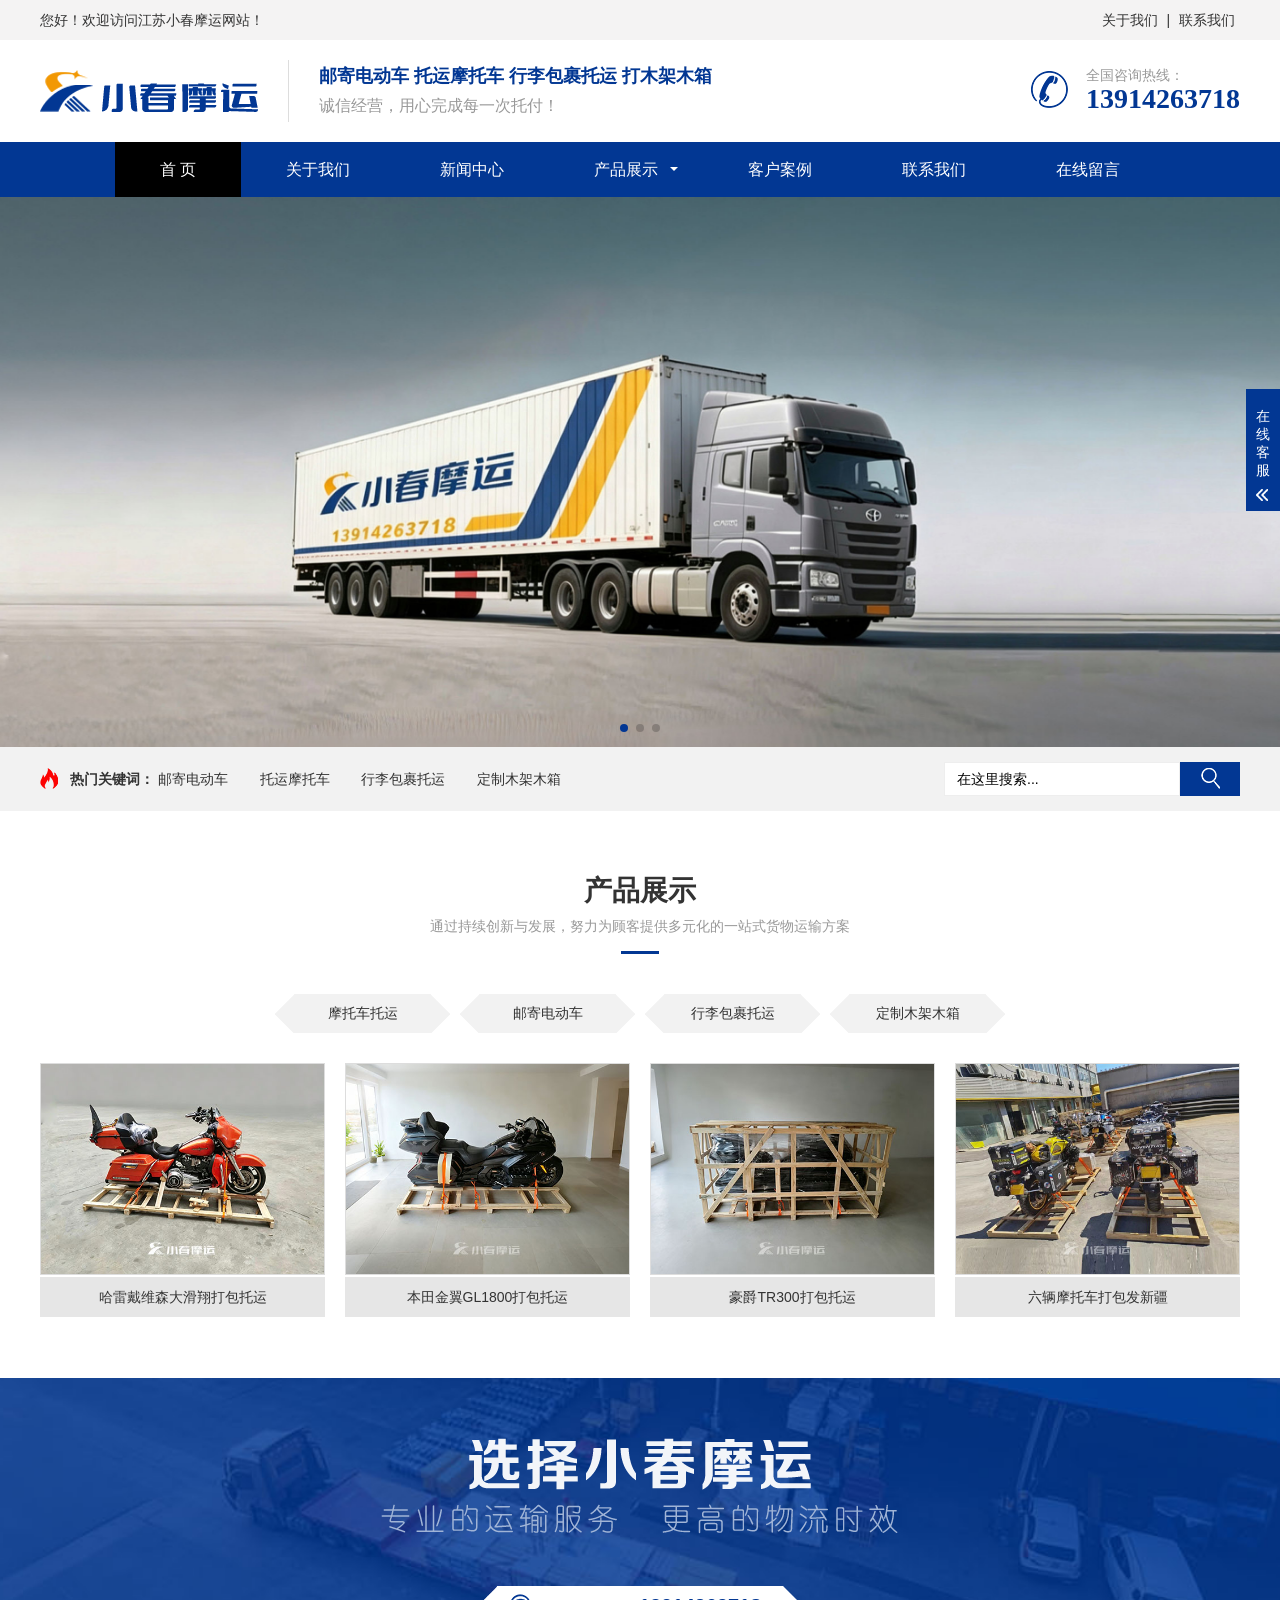
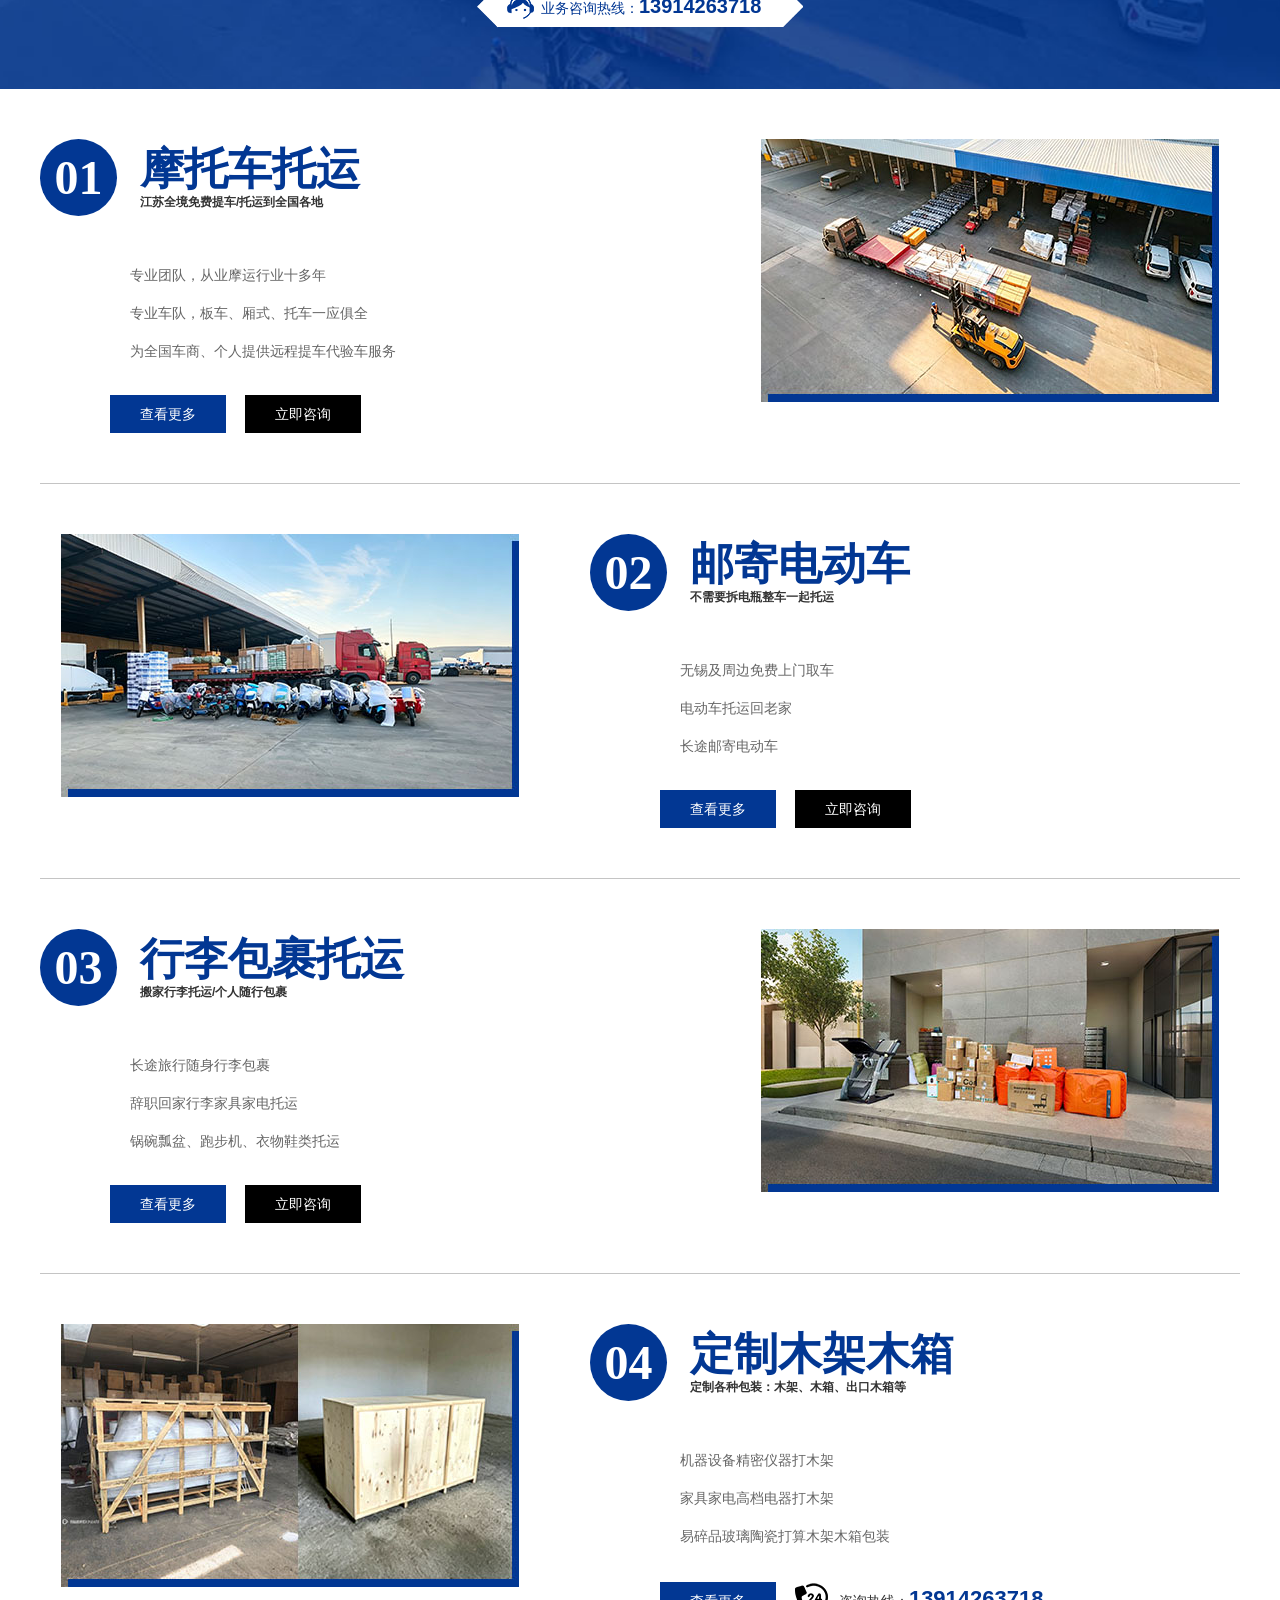
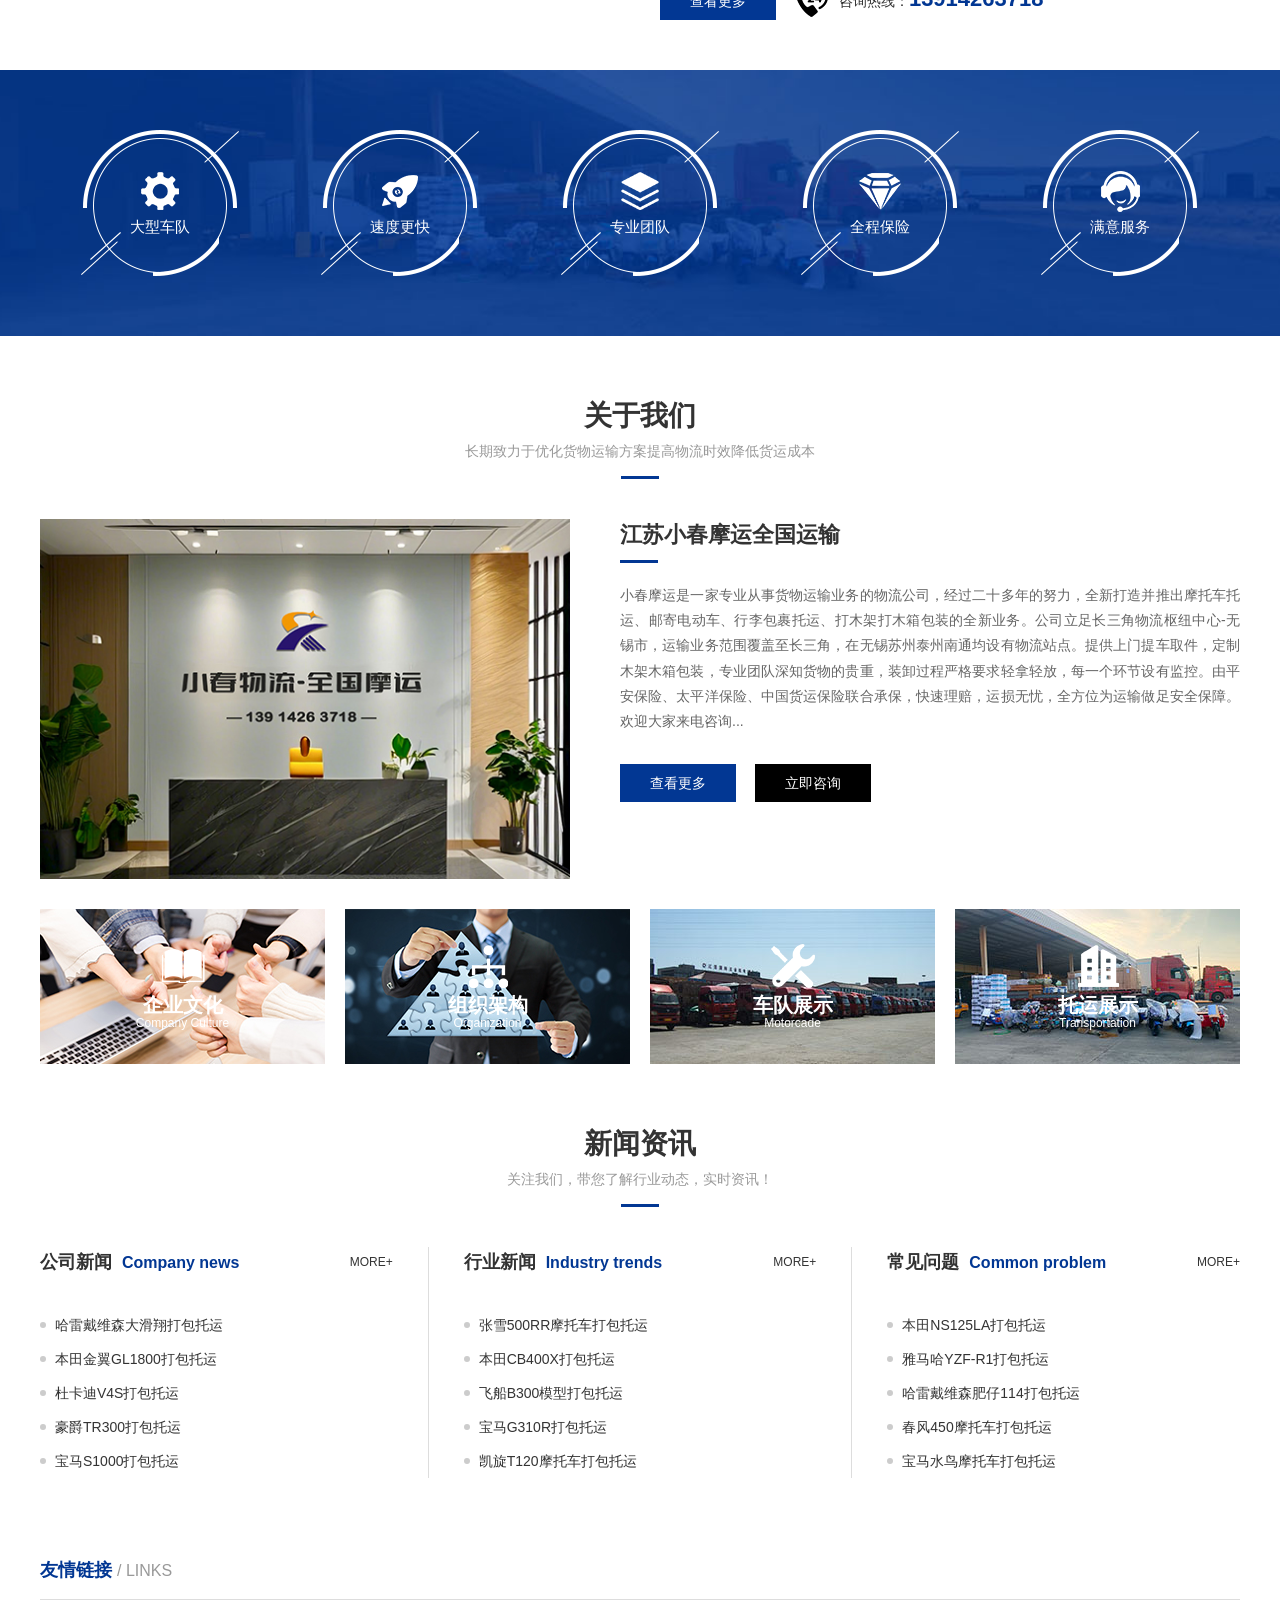
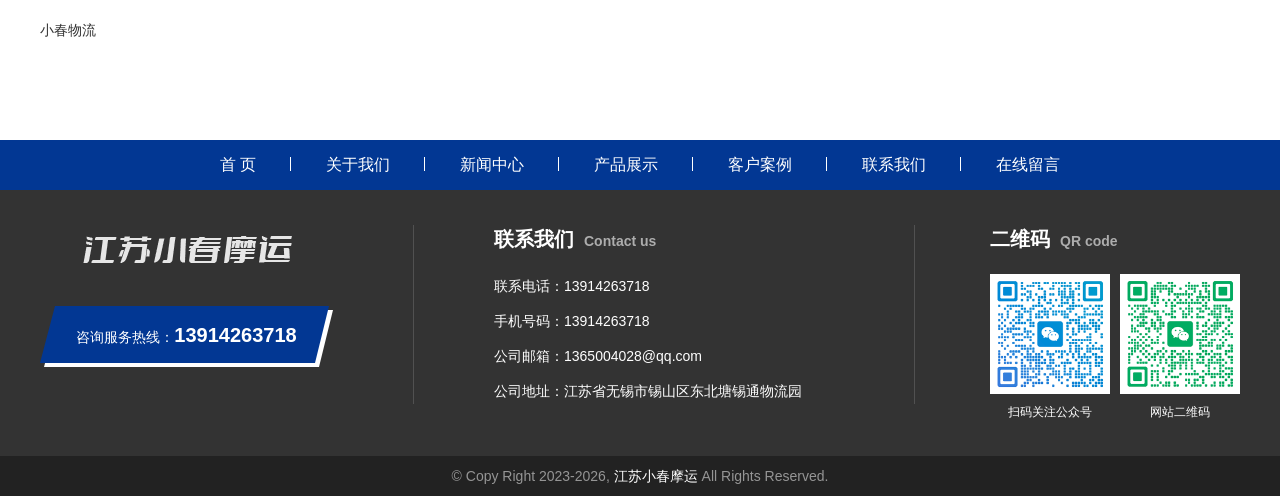
==== commit b633730c: "Update index.html" ====
--- a/index.html
+++ b/index.html
@@ -4,7 +4,7 @@
 
 <meta http-equiv="X-UA-Compatible" content="IE=edge,chrome=1">
 <meta name="viewport" content="width=device-width, initial-scale=1.0, maximum-scale=1.0, user-scalable=0">
-<title>无锡邮寄电动车_托运摩托车_行李包裹托运_打木架木箱 -【小春摩运】</title>
+<title>江苏小春摩运 - 专注魔托车和电动车托运</title>
 <meta name="keywords" content="无锡电动车托运，无锡邮寄电瓶车，无锡摩托车托运，定制木架木箱包装，寄电动车不拆电瓶，邮寄电动车哪家好，无锡哪里可以托运电动车，电动车邮寄回老家，高端摩托车运输哪家可靠，小春摩运电话，江苏摩托车电动车托运公司。">
 <meta name="description" content="小春摩运(13914263718曾经理)主营：电动车邮寄、摩托车托运、不拆电瓶整车一起托运、行李包裹托运、自行车托运、三轮车托运、定制木架木箱包装，江苏全境免费上门取件，全国可达，送货到门或到站自提。欢迎新老客户来电咨询！">
 <link rel="Shortcut Icon" type="image/x-icon" href="./favicon.ico">
@@ -569,6 +569,29 @@
 
     tabsSwiper('.in-prod-menu', '.in-prod-con');
 </script>
-
+  
+<style>
+  .copyrights{text-indent:-9999px;height:0;line-height:0;font-size:0;overflow:hidden;}
+  </style>
+  <div class="copyrights" id="专业托运摩托车,邮寄电动车">
+    Collect from 
+<a>本页关键词：
+无锡邮寄电动车公司哪家好？
+无锡邮寄电动车滁州多少钱
+无锡邮寄电动车推荐公司
+无锡邮寄电动车怎么收费
+无锡邮寄电动车的地方
+无锡邮寄电动车要多久
+无锡哪个快递可以寄电动车
+常州邮寄电瓶车
+江苏省内邮寄电动车多少钱
+无锡寄电动车到苏州多少钱
+无锡电动车物流托运要多少钱
+无锡托运电动车
+无锡寄电动车到杭州怎么寄
+邮寄电动车需要什么手续
+邮寄电瓶车大概多少钱，邮寄电动车发什么物流好？
+</a>
+  </div>
 
 </body></html>
